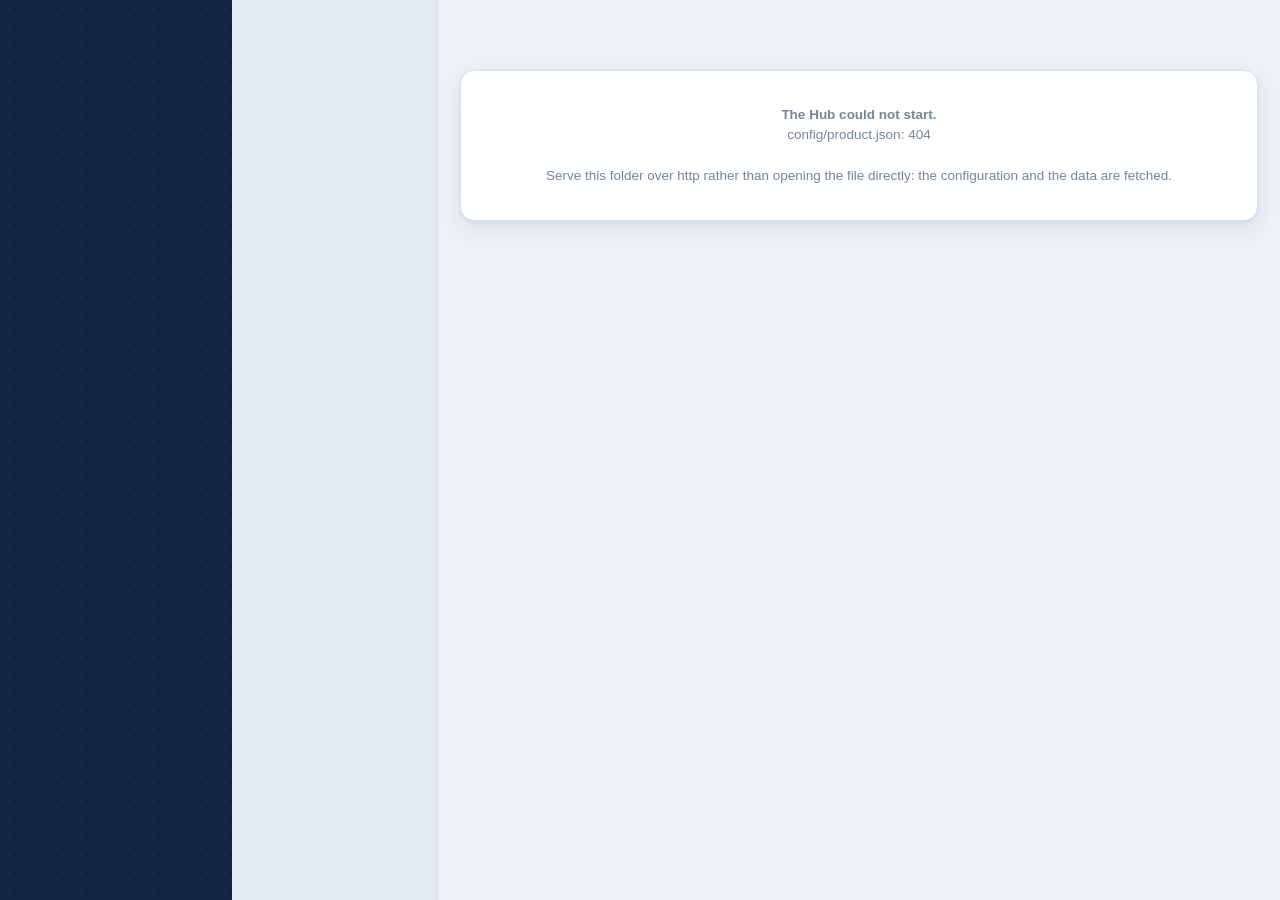
==== src/index.html @ 44fac2ce "Hub demo: source and Pages workflow Co-Authored-By: Claude Opus 5 <noreply@anthropic.com> Claude-Ses" ====
<!doctype html>
<html lang="en" data-theme="light">
<head>
  <meta charset="utf-8">
  <meta name="viewport" content="width=device-width, initial-scale=1">
  <title>Hub</title>
  <meta name="description" content="A configurable financial and operational dashboard: one build, any industry, any software stack, any brand.">
  <link rel="preconnect" href="https://fonts.googleapis.com">
  <link rel="preconnect" href="https://fonts.gstatic.com" crossorigin>
  <link rel="stylesheet" href="hub.css">
  <link rel="icon" href="data:image/svg+xml,%3Csvg xmlns='http://www.w3.org/2000/svg' viewBox='0 0 24 24'%3E%3Crect width='24' height='24' rx='5' fill='%23176599'/%3E%3Cpath d='M7 17V9m5 8V7m5 10v-5' stroke='white' stroke-width='2.2' stroke-linecap='round'/%3E%3C/svg%3E">
</head>
<body data-base="">
  <div id="shell">
    <nav id="rail" aria-label="Modules"></nav>
    <nav id="tabs" aria-label="Pages"></nav>
    <main id="main">
      <div id="bar" role="toolbar" aria-label="Scope"></div>
      <div id="page">
        <section class="panel"><div class="empty">Loading…</div></section>
      </div>
    </main>
  </div>
  <noscript>
    <p style="padding:24px;max-width:60ch">This dashboard is built in the browser from a data
    extract, so it needs JavaScript. The printed packs it generates do not.</p>
  </noscript>
  <script type="module" src="js/app.js"></script>
</body>
</html>
---- src/hub.css ----
/* ===========================================================================
   Hub — the look.

   Every colour a brand controls arrives as a custom property set on :root by
   theme.js from the brand kit. Nothing in this file hard-codes a brand colour,
   which is what makes the whole page reskin in one assignment.

   Material matters. A flat page reads as a prototype, so panels sit on a
   navy-tinted shadow over a textured ground, figures are set tight and large
   with their units smaller than their digits, and status is a dot beside a
   word rather than a coloured box.
   =========================================================================== */

:root {
  /* brand (overwritten at runtime) */
  --accent: #176599;
  --accent-deep: #12507A;
  --accent-lift: #3E8FCC;
  --tint: #EFF5FA;
  --navy: #132644;
  --font-display: "Newsreader", Georgia, serif;
  --font-body: "IBM Plex Sans", -apple-system, "Segoe UI", sans-serif;

  /* ground */
  --paper: #ffffff;
  --ground: #eef2f7;
  --ground-deep: #e2e9f1;
  --ink: #16202e;
  --ink-soft: #4a5a6e;
  --ink-faint: #76859a;
  --rule: #d8e0ea;
  --rule-soft: #e8edf4;

  /* semantic */
  --good: #1a7d4f;
  --warn: #9a6512;
  --bad: #ad2f32;
  --good-tint: #e7f3ec;
  --warn-tint: #fbf2e2;
  --bad-tint: #fbeaea;

  --shadow-sm: 0 1px 2px rgba(19, 38, 68, .06), 0 2px 6px rgba(19, 38, 68, .05);
  --shadow: 0 2px 4px rgba(19, 38, 68, .06), 0 8px 24px rgba(19, 38, 68, .08);
  --shadow-lg: 0 4px 10px rgba(19, 38, 68, .1), 0 24px 56px rgba(19, 38, 68, .16);

  --rail: 232px;
  --tabs: 206px;
  --bar: 64px;
  --radius: 14px;
  --radius-sm: 9px;

  color-scheme: light;
}

:root[data-theme="dark"] {
  --paper: #161d27;
  --ground: #0e141c;
  --ground-deep: #0a0f15;
  --ink: #e8edf4;
  --ink-soft: #a8b5c6;
  --ink-faint: #7d8b9d;
  --rule: #2a3542;
  --rule-soft: #212b37;
  --tint: #1b2a3a;
  --good: #4cc08a;
  --warn: #d8a443;
  --bad: #e2706f;
  --good-tint: #152a20;
  --warn-tint: #2c2416;
  --bad-tint: #2e1a1b;
  --shadow-sm: 0 1px 2px rgba(0, 0, 0, .3);
  --shadow: 0 2px 6px rgba(0, 0, 0, .35), 0 12px 32px rgba(0, 0, 0, .3);
  --shadow-lg: 0 6px 16px rgba(0, 0, 0, .45), 0 28px 64px rgba(0, 0, 0, .5);
  color-scheme: dark;
}

* { box-sizing: border-box; }

html, body { height: 100%; }

body {
  margin: 0;
  font-family: var(--font-body);
  font-size: 14px;
  line-height: 1.5;
  color: var(--ink);
  background: var(--ground);
  -webkit-font-smoothing: antialiased;
}

h1, h2, h3, h4 { font-family: var(--font-display); font-weight: 600; margin: 0; letter-spacing: -.01em; }

a { color: var(--accent); text-decoration: none; }
a:hover { text-decoration: underline; }

button { font: inherit; color: inherit; cursor: pointer; }

/* ------------------------------------------------------------------ layout */

#shell { display: flex; min-height: 100vh; }

/* the rail: the navy column of places */
#rail {
  width: var(--rail);
  flex: 0 0 var(--rail);
  background: var(--navy);
  color: #fff;
  display: flex;
  flex-direction: column;
  position: sticky;
  top: 0;
  height: 100vh;
  overflow: hidden;
}

#rail::before {
  content: "";
  position: absolute;
  inset: 0;
  background-image: radial-gradient(rgba(255, 255, 255, .09) 1px, transparent 1px);
  background-size: 18px 18px;
  opacity: .5;
  pointer-events: none;
}

.rail-head {
  padding: 18px 18px 14px;
  display: flex;
  align-items: center;
  gap: 11px;
  position: relative;
  border-bottom: 1px solid rgba(255, 255, 255, .1);
}

.rail-mark {
  width: 34px; height: 34px; flex: 0 0 34px;
  border-radius: 8px;
  background: #fff;
  display: grid; place-items: center;
  overflow: hidden;
  box-shadow: 0 2px 8px rgba(0, 0, 0, .25);
}
.rail-mark img { width: 100%; height: 100%; object-fit: contain; padding: 3px; }
.rail-mark svg { width: 100%; height: 100%; }

.rail-name { font-family: var(--font-display); font-size: 14.5px; font-weight: 600; line-height: 1.2; }
.rail-sub { font-size: 10.5px; letter-spacing: .09em; text-transform: uppercase; color: rgba(255, 255, 255, .55); margin-top: 2px; }

.rail-places { flex: 1; overflow-y: auto; padding: 12px 10px; position: relative; }
.rail-places::-webkit-scrollbar { width: 6px; }
.rail-places::-webkit-scrollbar-thumb { background: rgba(255, 255, 255, .16); border-radius: 3px; }

.place {
  display: flex; align-items: center; gap: 10px;
  width: 100%;
  padding: 9px 11px;
  margin-bottom: 2px;
  background: none; border: 0; border-radius: 9px;
  color: rgba(255, 255, 255, .78);
  font-size: 13.5px;
  text-align: left;
  transition: background .14s ease, color .14s ease;
}
.place:hover { background: rgba(255, 255, 255, .09); color: #fff; }
.place[aria-current="true"] { background: rgba(255, 255, 255, .15); color: #fff; font-weight: 600; }
.place-ico { width: 18px; height: 18px; flex: 0 0 18px; opacity: .85; }
.place[aria-current="true"] .place-ico { opacity: 1; }
.place-count { margin-left: auto; font-size: 11px; color: rgba(255, 255, 255, .5); font-variant-numeric: tabular-nums; }

.rail-foot {
  padding: 11px 16px 14px;
  border-top: 1px solid rgba(255, 255, 255, .1);
  font-size: 11px;
  color: rgba(255, 255, 255, .5);
  position: relative;
}
.rail-foot b { color: rgba(255, 255, 255, .8); font-weight: 600; }

/* the tab column: pages inside the open place */
#tabs {
  width: var(--tabs);
  flex: 0 0 var(--tabs);
  background: var(--ground-deep);
  border-right: 1px solid var(--rule);
  padding: 20px 12px;
  position: sticky; top: 0; height: 100vh; overflow-y: auto;
}
.tabs-title { font-size: 10.5px; letter-spacing: .1em; text-transform: uppercase; color: var(--ink-faint); padding: 0 10px 10px; }
.tab {
  display: block; width: 100%;
  padding: 8px 11px; margin-bottom: 2px;
  background: none; border: 0; border-radius: 8px;
  color: var(--ink-soft); font-size: 13px; text-align: left;
  transition: background .14s ease, color .14s ease;
}
.tab:hover { background: rgba(0, 0, 0, .05); color: var(--ink); }
:root[data-theme="dark"] .tab:hover { background: rgba(255, 255, 255, .06); }
.tab[aria-current="true"] { background: var(--paper); color: var(--ink); font-weight: 600; box-shadow: var(--shadow-sm); }
.tab[disabled] { opacity: .42; cursor: not-allowed; }

/* the main column */
#main { flex: 1; min-width: 0; display: flex; flex-direction: column; }

#bar {
  /* it wraps rather than shrinks: a squeezed pill loses its words, and the
     basis group loses its buttons entirely (measured at 1440) */
  min-height: var(--bar);
  flex: 0 0 auto;
  display: flex; align-items: center; flex-wrap: wrap; gap: 9px;
  padding: 12px 22px 8px;
  background: linear-gradient(180deg, var(--ground) 0%, var(--ground) 60%, transparent 100%);
  position: sticky; top: 0; z-index: 40;
}

.pill {
  display: inline-flex; align-items: center; gap: 7px;
  height: 36px; padding: 0 13px;
  background: var(--paper);
  border: 1px solid var(--rule);
  border-radius: 999px;
  font-size: 13px; color: var(--ink);
  box-shadow: var(--shadow-sm);
  white-space: nowrap;
  flex: 0 0 auto;
  transition: box-shadow .14s ease, border-color .14s ease;
}
.pill:hover { box-shadow: var(--shadow); border-color: var(--accent-lift); }
.pill b { font-weight: 600; }
.pill-label { color: var(--ink-faint); font-size: 11.5px; letter-spacing: .04em; text-transform: uppercase; }
.pill-mark { width: 18px; height: 18px; border-radius: 4px; overflow: hidden; display: grid; place-items: center; background: var(--tint); }
.pill-mark svg, .pill-mark img { width: 100%; height: 100%; object-fit: contain; }
.pill[aria-expanded="true"] { border-color: var(--accent); box-shadow: var(--shadow); }
.caret { width: 9px; height: 9px; opacity: .5; }

.bar-gap { flex: 1 1 0; min-width: 0; }
.bar-tools { display: inline-flex; gap: 6px; flex: 0 0 auto; }

.basis { display: inline-flex; flex: 0 0 auto; background: var(--paper); border: 1px solid var(--rule); border-radius: 999px; box-shadow: var(--shadow-sm); overflow: hidden; }
.basis button { flex: 0 0 auto; height: 34px; padding: 0 12px; background: none; border: 0; font-size: 12.5px; color: var(--ink-soft); }
.basis button[aria-pressed="true"] { background: var(--accent); color: #fff; font-weight: 600; }
.basis button[disabled] { opacity: .4; cursor: not-allowed; }

/* a menu opened from a pill */
.menu {
  position: fixed;
  z-index: 200;
  min-width: 248px;
  max-height: 60vh;
  overflow-y: auto;
  background: var(--paper);
  border: 1px solid var(--rule);
  border-radius: var(--radius);
  box-shadow: var(--shadow-lg);
  padding: 7px;
}
.menu-head { font-size: 10.5px; letter-spacing: .1em; text-transform: uppercase; color: var(--ink-faint); padding: 8px 10px 6px; }
.menu-item {
  display: flex; align-items: center; gap: 10px;
  width: 100%; padding: 9px 10px;
  background: none; border: 0; border-radius: var(--radius-sm);
  font-size: 13.5px; text-align: left; color: var(--ink);
}
.menu-item:hover { background: var(--tint); }
.menu-item[aria-selected="true"] { background: var(--tint); font-weight: 600; }
.menu-item small { display: block; color: var(--ink-faint); font-weight: 400; font-size: 11.5px; }
.menu-sep { height: 1px; background: var(--rule-soft); margin: 6px 4px; }

/* the page itself */
#page { padding: 6px 22px 64px; max-width: 1480px; }

.page-head { margin: 10px 0 20px; }
.page-eyebrow { font-size: 11px; letter-spacing: .11em; text-transform: uppercase; color: var(--accent); font-weight: 600; }
.page-title { font-size: 29px; line-height: 1.15; margin: 5px 0 0; }
.page-answer { font-size: 16.5px; line-height: 1.55; color: var(--ink-soft); max-width: 68ch; margin: 11px 0 0; }
.page-answer b { color: var(--ink); font-weight: 600; }
.page-answer .fig { font-variant-numeric: tabular-nums; }

/* the strip of figures under a page head */
.strip { display: flex; flex-wrap: wrap; gap: 10px; margin: 18px 0 22px; }
.strip-item {
  background: var(--paper);
  border: 1px solid var(--rule);
  border-radius: var(--radius);
  box-shadow: var(--shadow-sm);
  padding: 13px 16px 12px;
  min-width: 158px; flex: 1 1 158px;
  position: relative; overflow: hidden;
}
.strip-item::after {
  content: ""; position: absolute; left: 0; top: 0; bottom: 0; width: 3px;
  background: var(--accent); opacity: .85;
}
.strip-label { font-size: 11px; letter-spacing: .05em; text-transform: uppercase; color: var(--ink-faint); }
.strip-value { font-family: var(--font-display); font-size: 25px; line-height: 1.1; margin-top: 5px; font-variant-numeric: tabular-nums; letter-spacing: -.02em; }
.strip-value .u { font-size: .62em; color: var(--ink-soft); margin-left: 1px; }
.strip-note { font-size: 11.5px; color: var(--ink-faint); margin-top: 4px; }
.strip-spark { position: absolute; right: 10px; bottom: 8px; opacity: .5; }

/* panels */
.grid { display: grid; gap: 16px; grid-template-columns: repeat(12, 1fr); align-items: start; }
/* a grid child defaults to min-width:auto, so one wide table pushes the whole
   page sideways. Measured: 82px of document overflow from the levels table. */
.grid > *, .set-grid > * { min-width: 0; }
.col-12 { grid-column: span 12; }
.col-8 { grid-column: span 8; }
.col-7 { grid-column: span 7; }
.col-6 { grid-column: span 6; }
.col-5 { grid-column: span 5; }
.col-4 { grid-column: span 4; }
.col-3 { grid-column: span 3; }

.panel {
  background: var(--paper);
  border: 1px solid var(--rule);
  border-radius: var(--radius);
  box-shadow: var(--shadow);
  overflow: hidden;
}
.panel-head { padding: 15px 18px 11px; display: flex; align-items: flex-start; gap: 12px; }
.panel-head h3 { font-size: 15.5px; }
.panel-head p { margin: 3px 0 0; font-size: 12.5px; color: var(--ink-faint); max-width: 62ch; }
.panel-head .right { margin-left: auto; display: flex; gap: 6px; align-items: center; }
.panel-body { padding: 4px 18px 18px; }
.panel-foot { padding: 11px 18px; border-top: 1px solid var(--rule-soft); font-size: 12px; color: var(--ink-faint); background: var(--tint); }

.tag {
  display: inline-flex; align-items: center; gap: 5px;
  padding: 2px 9px; border-radius: 999px;
  font-size: 11.5px; font-weight: 600;
  background: var(--tint); color: var(--ink-soft);
  border: 1px solid var(--rule);
}
.tag.good { background: var(--good-tint); color: var(--good); border-color: transparent; }
.tag.warn { background: var(--warn-tint); color: var(--warn); border-color: transparent; }
.tag.bad { background: var(--bad-tint); color: var(--bad); border-color: transparent; }
.dot { width: 7px; height: 7px; border-radius: 50%; background: currentColor; flex: 0 0 7px; }

/* tables */
table.t { width: 100%; border-collapse: collapse; font-size: 13px; }
table.t th {
  text-align: left; font-size: 10.5px; letter-spacing: .07em; text-transform: uppercase;
  color: var(--ink-faint); font-weight: 600; padding: 7px 9px; border-bottom: 1px solid var(--rule);
  position: sticky; top: 0; background: var(--paper); z-index: 2;
}
table.t td { padding: 8px 9px; border-bottom: 1px solid var(--rule-soft); vertical-align: middle; }
table.t tr:last-child td { border-bottom: 0; }
table.t .n { text-align: right; font-variant-numeric: tabular-nums; }
table.t tbody tr { transition: background .1s ease; }
table.t tbody tr[data-click] { cursor: pointer; }
table.t tbody tr[data-click]:hover { background: var(--tint); }
table.t tr.total td { font-weight: 700; border-top: 2px solid var(--rule); background: var(--tint); }
table.t tr.sub td:first-child { padding-left: 24px; color: var(--ink-soft); }
/* form controls inside a table: the field styles do not reach them */
table.t input[type="text"], table.t input[type="number"], table.t select {
  font: inherit; font-size: 12.5px; color: var(--ink);
  background: var(--paper); border: 1px solid var(--rule);
  border-radius: 7px; padding: 5px 8px; max-width: 100%;
}
table.t input:focus, table.t select:focus { outline: 2px solid var(--accent-lift); outline-offset: 1px; }
table.t td .btn { white-space: nowrap; }
.titles {
  display: block; max-width: 24ch;
  overflow: hidden; text-overflow: ellipsis; white-space: nowrap;
}

.scroll { overflow: auto; max-height: 520px; }
.scroll::-webkit-scrollbar { width: 9px; height: 9px; }
.scroll::-webkit-scrollbar-thumb { background: var(--rule); border-radius: 5px; }

.delta { font-variant-numeric: tabular-nums; font-weight: 600; font-size: 12.5px; }
.delta.up { color: var(--good); }
.delta.down { color: var(--bad); }
.delta.flat { color: var(--ink-faint); }

.bar-cell { position: relative; height: 18px; background: var(--rule-soft); border-radius: 3px; overflow: hidden; min-width: 70px; }
.bar-cell i { position: absolute; inset: 0 auto 0 0; background: var(--accent); border-radius: 3px; }
.bar-cell u { position: absolute; top: -2px; bottom: -2px; width: 2px; background: var(--ink); opacity: .7; }

/* charts */
.chart { width: 100%; display: block; overflow: visible; }
.chart text { font-family: var(--font-body); fill: var(--ink-faint); font-size: 10.5px; }
.chart .axis line { stroke: var(--rule-soft); }
.chart .zero { stroke: var(--rule); }
.chart .readout { fill: var(--ink); font-size: 12px; font-weight: 600; }
.chart-legend { display: flex; flex-wrap: wrap; gap: 6px 16px; margin: 10px 0 0; font-size: 12px; color: var(--ink-soft); }
.chart-legend span { display: inline-flex; align-items: center; gap: 6px; }
.chart-legend i { width: 10px; height: 10px; border-radius: 3px; }
.hover-line { stroke: var(--ink-faint); stroke-dasharray: 3 3; }

/* a verdict: the sentence a page opens on */
.verdict {
  background: var(--navy);
  color: #fff;
  border-radius: var(--radius);
  padding: 22px 26px;
  position: relative; overflow: hidden;
  box-shadow: var(--shadow-lg);
  margin-bottom: 18px;
}
.verdict::before {
  content: ""; position: absolute; inset: 0;
  background-image: radial-gradient(rgba(255, 255, 255, .08) 1px, transparent 1px);
  background-size: 20px 20px; opacity: .6;
}
.verdict::after {
  content: ""; position: absolute; right: -60px; top: -60px; width: 260px; height: 260px;
  border-radius: 50%;
  background: radial-gradient(circle, color-mix(in srgb, var(--accent-lift) 48%, transparent), transparent 68%);
  pointer-events: none;
}
.verdict h2 { font-size: 23px; line-height: 1.3; position: relative; max-width: 54ch; }
.verdict p { position: relative; margin: 9px 0 0; color: rgba(255, 255, 255, .78); font-size: 14px; max-width: 72ch; }
.verdict .vstrip { position: relative; display: flex; flex-wrap: wrap; gap: 28px; margin-top: 20px; }
.verdict .vfig { min-width: 112px; }
.verdict .vlabel { font-size: 10.5px; letter-spacing: .1em; text-transform: uppercase; color: rgba(255, 255, 255, .55); }
.verdict .vvalue { font-family: var(--font-display); font-size: 24px; margin-top: 3px; font-variant-numeric: tabular-nums; }

/* buttons */
.btn {
  display: inline-flex; align-items: center; gap: 7px;
  height: 34px; padding: 0 15px;
  border-radius: 999px; border: 1px solid var(--rule);
  background: var(--paper); color: var(--ink); font-size: 13px;
  box-shadow: var(--shadow-sm);
  transition: transform .1s ease, box-shadow .14s ease;
}
.btn:hover { box-shadow: var(--shadow); }
.btn:active { transform: translateY(1px); }
.btn.primary { background: var(--accent); border-color: var(--accent); color: #fff; font-weight: 600; }
.btn.primary:hover { background: var(--accent-deep); }
.btn.ghost { background: none; box-shadow: none; }
.btn.sm { height: 28px; padding: 0 11px; font-size: 12px; }
.btn[disabled] { opacity: .45; cursor: not-allowed; }

/* the freshness strip */
.fresh { display: flex; align-items: center; gap: 8px; font-size: 12px; color: var(--ink-faint); margin: 0 0 14px; }
.fresh .dot { color: var(--good); }
.fresh.stale .dot { color: var(--warn); }

/* the demo banner */
#demo-note {
  display: flex; align-items: center; gap: 10px;
  margin: 0 0 16px; padding: 9px 14px;
  background: var(--warn-tint); color: var(--warn);
  border-radius: var(--radius-sm); font-size: 12.5px; font-weight: 500;
}
#demo-note button { margin-left: auto; background: none; border: 0; color: inherit; opacity: .7; font-size: 15px; line-height: 1; }

/* settings console */
.set-grid { display: grid; grid-template-columns: 220px minmax(0, 1fr); gap: 20px; align-items: start; }
.set-nav { position: sticky; top: 76px; }
.set-nav button {
  display: block; width: 100%; text-align: left;
  padding: 9px 13px; margin-bottom: 3px;
  background: none; border: 0; border-radius: var(--radius-sm);
  font-size: 13.5px; color: var(--ink-soft);
}
.set-nav button[aria-current="true"] { background: var(--paper); color: var(--ink); font-weight: 600; box-shadow: var(--shadow-sm); }
.field { margin-bottom: 16px; }
.field label { display: block; font-size: 12px; font-weight: 600; color: var(--ink-soft); margin-bottom: 5px; }
.field .hint { font-size: 11.5px; color: var(--ink-faint); margin-top: 4px; }
.field input[type="text"], .field input[type="number"], .field select, .field textarea {
  width: 100%; padding: 8px 11px; font: inherit; font-size: 13px;
  color: var(--ink); background: var(--paper);
  border: 1px solid var(--rule); border-radius: var(--radius-sm);
}
.field input[type="color"] { width: 46px; height: 32px; padding: 2px; border: 1px solid var(--rule); border-radius: 7px; background: var(--paper); }
.swatches { display: flex; flex-wrap: wrap; gap: 12px; }
.swatch { text-align: center; font-size: 11px; color: var(--ink-faint); }

.drop {
  border: 2px dashed var(--rule); border-radius: var(--radius);
  padding: 22px; text-align: center; color: var(--ink-faint); font-size: 13px;
  background: var(--tint);
}
.drop.over { border-color: var(--accent); color: var(--accent); }

/* connector cards */
.cat { margin-bottom: 26px; }
.cat-head { display: flex; align-items: baseline; gap: 10px; margin: 0 0 4px; }
.cat-head h3 { font-size: 16px; }
.cat-head .tag { margin-left: auto; }
.cat p.blurb { margin: 0 0 12px; font-size: 13px; color: var(--ink-faint); max-width: 76ch; }
.conns { display: grid; gap: 11px; grid-template-columns: repeat(auto-fill, minmax(258px, 1fr)); }
.conn {
  background: var(--paper); border: 1px solid var(--rule); border-radius: var(--radius);
  padding: 13px 14px; box-shadow: var(--shadow-sm);
  display: flex; flex-direction: column; gap: 7px;
  transition: box-shadow .14s ease, border-color .14s ease;
}
.conn:hover { box-shadow: var(--shadow); }
.conn[data-on="true"] { border-color: var(--accent); }
.conn-top { display: flex; align-items: center; gap: 9px; }
.conn-logo {
  width: 30px; height: 30px; flex: 0 0 30px; border-radius: 7px;
  display: grid; place-items: center;
  font-family: var(--font-display); font-size: 12px; font-weight: 700; color: #fff;
  letter-spacing: -.02em;
}
.conn-name { font-weight: 600; font-size: 13.5px; line-height: 1.2; }
.conn-meta { font-size: 11px; color: var(--ink-faint); }
.conn-note { font-size: 12px; color: var(--ink-soft); line-height: 1.45; }
.conn-foot { display: flex; align-items: center; gap: 8px; margin-top: auto; padding-top: 4px; }
.conn-foot .btn { margin-left: auto; }
.status-live { color: var(--good); }
.status-built { color: var(--warn); }
.status-catalogued { color: var(--ink-faint); }

/* the connect sheet */
#sheet-wrap {
  position: fixed; inset: 0; z-index: 300;
  background: rgba(10, 18, 30, .5);
  display: grid; place-items: center;
  padding: 24px;
  backdrop-filter: blur(2px);
}
#sheet-wrap[hidden] { display: none; }
.sheet {
  background: var(--paper); border-radius: 18px; box-shadow: var(--shadow-lg);
  width: min(560px, 100%); max-height: 88vh; overflow-y: auto;
  border: 1px solid var(--rule);
}
.sheet-head { padding: 20px 24px 14px; border-bottom: 1px solid var(--rule-soft); display: flex; gap: 13px; align-items: center; }
.sheet-body { padding: 18px 24px; }
.sheet-foot { padding: 14px 24px 20px; display: flex; gap: 9px; align-items: center; }
.sheet-foot .btn:first-child { margin-right: auto; }
.steps { list-style: none; margin: 0; padding: 0; counter-reset: s; }
.steps li { counter-increment: s; position: relative; padding: 0 0 13px 32px; font-size: 13px; color: var(--ink-soft); }
.steps li::before {
  content: counter(s); position: absolute; left: 0; top: 0;
  width: 21px; height: 21px; border-radius: 50%;
  background: var(--tint); color: var(--accent);
  display: grid; place-items: center; font-size: 11px; font-weight: 700;
}
.steps li b { color: var(--ink); }
.scopes { font-family: ui-monospace, Menlo, monospace; font-size: 11.5px; background: var(--ground); border: 1px solid var(--rule); border-radius: 8px; padding: 9px 11px; color: var(--ink-soft); }

/* the cover on Start here */
.cover {
  background: var(--navy); color: #fff; border-radius: 20px;
  padding: 40px 42px 34px; position: relative; overflow: hidden;
  box-shadow: var(--shadow-lg); margin-bottom: 22px;
}
.cover::before {
  content: ""; position: absolute; inset: 0;
  background-image: radial-gradient(rgba(255, 255, 255, .085) 1px, transparent 1px);
  background-size: 22px 22px;
}
.cover::after {
  content: ""; position: absolute; right: -90px; top: -120px; width: 420px; height: 420px; border-radius: 50%;
  background: radial-gradient(circle, color-mix(in srgb, var(--accent-lift) 55%, transparent), transparent 66%);
}
.cover-greet { position: relative; font-size: 12px; letter-spacing: .12em; text-transform: uppercase; color: rgba(255, 255, 255, .6); }
.cover h1 { position: relative; font-size: 34px; line-height: 1.18; margin: 10px 0 0; max-width: 24ch; }
.cover p { position: relative; margin: 14px 0 0; font-size: 15.5px; color: rgba(255, 255, 255, .8); max-width: 62ch; }
.doors { display: grid; gap: 13px; grid-template-columns: repeat(auto-fill, minmax(216px, 1fr)); margin-top: 20px; }
.door {
  background: var(--paper); border: 1px solid var(--rule); border-radius: var(--radius);
  padding: 15px 16px; text-align: left; box-shadow: var(--shadow-sm);
  display: flex; flex-direction: column; gap: 5px;
  transition: transform .13s ease, box-shadow .16s ease;
}
.door:hover { transform: translateY(-2px); box-shadow: var(--shadow); }
.door-ico { width: 30px; height: 30px; border-radius: 8px; background: var(--tint); display: grid; place-items: center; color: var(--accent); margin-bottom: 4px; }
.door b { font-size: 14.5px; }
.door span { font-size: 12.5px; color: var(--ink-faint); line-height: 1.45; }

/* the industry switcher on the demo */
.ind-cards { display: grid; gap: 13px; grid-template-columns: repeat(auto-fill, minmax(238px, 1fr)); }
.ind-card {
  background: var(--paper); border: 1px solid var(--rule); border-radius: var(--radius);
  padding: 0; overflow: hidden; text-align: left; box-shadow: var(--shadow-sm);
  transition: transform .13s ease, box-shadow .16s ease;
}
.ind-card:hover { transform: translateY(-2px); box-shadow: var(--shadow); }
.ind-card .band { height: 58px; display: flex; align-items: center; gap: 10px; padding: 0 14px; color: #fff; }
.ind-card .band .m { width: 30px; height: 30px; border-radius: 7px; background: rgba(255, 255, 255, .9); display: grid; place-items: center; }
.ind-card .band .m svg { width: 100%; height: 100%; }
.ind-card .body { padding: 12px 14px 14px; }
.ind-card .body b { display: block; font-size: 14px; }
.ind-card .body span { font-size: 12.5px; color: var(--ink-faint); line-height: 1.45; display: block; margin-top: 3px; }
.ind-card[aria-current="true"] { border-color: var(--accent); box-shadow: var(--shadow); }

/* misc */
.muted { color: var(--ink-faint); }
.small { font-size: 12px; }
.nowrap { white-space: nowrap; }
.empty { padding: 34px 18px; text-align: center; color: var(--ink-faint); font-size: 13.5px; }
.locked { padding: 26px 20px; text-align: center; }
.locked .tag { margin-bottom: 10px; }
hr.r { border: 0; border-top: 1px solid var(--rule-soft); margin: 20px 0; }

.rows { display: flex; flex-direction: column; gap: 9px; }
.row-item {
  display: flex; align-items: center; gap: 12px;
  padding: 11px 13px; border: 1px solid var(--rule); border-radius: var(--radius-sm);
  background: var(--paper); font-size: 13px;
}
.row-item .grow { flex: 1; min-width: 0; }
.row-item b { font-weight: 600; }
.row-item .sub { font-size: 11.5px; color: var(--ink-faint); }

/* print */
@media print {
  #rail, #tabs, #bar, #demo-note { display: none !important; }
  #page { padding: 0; max-width: none; }
  .panel { box-shadow: none; break-inside: avoid; }
  body { background: #fff; }
}

/* narrow */
@media (max-width: 1180px) {
  .col-8, .col-7, .col-6, .col-5 { grid-column: span 12; }
  .col-4, .col-3 { grid-column: span 6; }
}

@media (max-width: 900px) {
  :root { --rail: 0px; --tabs: 0px; }
  #rail, #tabs { display: none; }
  #rail.open {
    display: flex; position: fixed; left: 0; top: 0; bottom: 0; width: 262px; z-index: 250;
    box-shadow: var(--shadow-lg);
  }
  #bar { padding: 10px 14px; gap: 7px; }
  #page { padding: 6px 14px 56px; }
  .set-grid { grid-template-columns: 1fr; }
  .col-4, .col-3 { grid-column: span 12; }
  .page-title { font-size: 24px; }
  .cover { padding: 26px 20px; }
  .cover h1 { font-size: 26px; }
  .verdict { padding: 18px 18px; }
  .verdict h2 { font-size: 19px; }
}
.menu-toggle { display: none; }
@media (max-width: 900px) { .menu-toggle { display: inline-flex; } }

@media (prefers-reduced-motion: reduce) {
  * { transition: none !important; animation: none !important; }
}

/* ===========================================================================
   The front door: six worlds, each in its own brand, before any extract loads.
   =========================================================================== */

body.choosing { overflow: hidden; }

#chooser {
  position: fixed; inset: 0; z-index: 400;
  overflow-y: auto;
  background: #0a1018;
  color: #fff;
}
#chooser[hidden] { display: none; }

.ch-ground {
  position: fixed; inset: 0; pointer-events: none;
  background-image:
    radial-gradient(circle at 18% 12%, rgba(90, 150, 220, .22), transparent 42%),
    radial-gradient(circle at 84% 78%, rgba(150, 110, 220, .16), transparent 46%),
    radial-gradient(rgba(255, 255, 255, .055) 1px, transparent 1px);
  background-size: auto, auto, 24px 24px;
}

.ch-inner {
  position: relative;
  max-width: 1280px;
  margin: 0 auto;
  padding: 56px 28px 48px;
  min-height: 100%;
  display: flex; flex-direction: column;
}

.ch-head { margin-bottom: 34px; }
.ch-brand {
  font-family: var(--font-display);
  font-size: 19px; font-weight: 600; letter-spacing: -.01em;
  display: flex; align-items: baseline; gap: 10px;
}
.ch-brand span {
  font-family: var(--font-body);
  font-size: 10.5px; font-weight: 500; letter-spacing: .14em; text-transform: uppercase;
  color: rgba(255, 255, 255, .45);
}
.ch-head h1 {
  font-size: clamp(32px, 5.2vw, 58px);
  line-height: 1.04; letter-spacing: -.025em;
  margin: 24px 0 0;
}
.ch-head p {
  margin: 16px 0 0; max-width: 58ch;
  font-size: 16px; line-height: 1.6; color: rgba(255, 255, 255, .66);
}
.ch-close {
  margin-top: 20px;
  display: inline-flex; align-items: center; gap: 7px;
  height: 34px; padding: 0 15px;
  background: rgba(255, 255, 255, .09);
  border: 1px solid rgba(255, 255, 255, .16);
  border-radius: 999px; color: #fff; font-size: 13px;
}
.ch-close:hover { background: rgba(255, 255, 255, .16); }

.worlds {
  display: grid; gap: 16px;
  grid-template-columns: repeat(auto-fill, minmax(296px, 1fr));
  margin-bottom: 34px;
}

.world {
  position: relative;
  display: flex; flex-direction: column;
  padding: 0; text-align: left;
  background: #121a24;
  border: 1px solid rgba(255, 255, 255, .1);
  border-radius: 18px;
  overflow: hidden;
  color: #fff;
  transition: transform .18s cubic-bezier(.2, .7, .3, 1), box-shadow .18s ease, border-color .18s ease;
}
.world:hover, .world:focus-visible {
  transform: translateY(-4px);
  border-color: var(--w-accent);
  box-shadow: 0 18px 44px rgba(0, 0, 0, .55), 0 0 0 1px var(--w-accent);
  outline: none;
}
.world[aria-current="true"] { border-color: var(--w-lift); }

.w-band {
  display: flex; align-items: center; gap: 11px;
  padding: 15px 16px;
  background: linear-gradient(130deg, var(--w-accent), var(--w-deep) 92%);
  position: relative; overflow: hidden;
}
.w-band::after {
  content: ""; position: absolute; inset: 0;
  background-image: radial-gradient(rgba(255, 255, 255, .13) 1px, transparent 1px);
  background-size: 15px 15px; opacity: .6;
}
.w-mark { width: 38px; height: 38px; flex: 0 0 38px; position: relative; }
.w-id { position: relative; min-width: 0; flex: 1; }
.w-id b { display: block; font-size: 14.5px; line-height: 1.2; }
.w-id span {
  display: block; font-size: 10.5px; letter-spacing: .1em; text-transform: uppercase;
  color: rgba(255, 255, 255, .62); margin-top: 2px;
}
.w-ico { position: relative; color: rgba(255, 255, 255, .55); flex: 0 0 auto; }

.w-body { padding: 16px 16px 12px; flex: 1; display: flex; flex-direction: column; }
.w-label {
  font-size: 10.5px; letter-spacing: .1em; text-transform: uppercase;
  color: rgba(255, 255, 255, .45);
}
.w-value {
  font-family: var(--font-display);
  font-size: 33px; line-height: 1.05; letter-spacing: -.025em;
  margin: 6px 0 0; font-variant-numeric: tabular-nums;
}
.w-value .u { font-size: .58em; color: rgba(255, 255, 255, .6); margin-left: 1px; }
.w-tag {
  margin-top: 11px; font-size: 12.5px; line-height: 1.5;
  color: rgba(255, 255, 255, .58);
}
.w-foot {
  margin-top: auto; padding-top: 13px;
  display: flex; align-items: flex-end; justify-content: space-between; gap: 10px;
}
.w-unit { font-size: 11.5px; color: rgba(255, 255, 255, .45); }
.w-foot .strip-spark { position: static; opacity: .9; }

.w-go {
  display: flex; align-items: center; gap: 7px;
  padding: 11px 16px;
  border-top: 1px solid rgba(255, 255, 255, .09);
  font-size: 12.5px; font-weight: 600; color: var(--w-lift);
}
.world:hover .w-go svg { transform: translateX(3px); }
.w-go svg { transition: transform .18s ease; }

.ch-foot {
  margin-top: auto; padding-top: 18px;
  border-top: 1px solid rgba(255, 255, 255, .1);
  display: flex; flex-wrap: wrap; gap: 10px 26px; justify-content: space-between;
  font-size: 11.5px; color: rgba(255, 255, 255, .4);
}

@keyframes chRise {
  from { opacity: 0; transform: translateY(14px); }
  to { opacity: 1; transform: none; }
}
.ch-head.enter, .world.enter { animation: chRise .5s cubic-bezier(.2, .7, .3, 1) both; }

@media (max-width: 640px) {
  .ch-inner { padding: 34px 16px 32px; }
  .worlds { grid-template-columns: 1fr; }
  .ch-head h1 { font-size: 30px; }
}

@media (prefers-reduced-motion: reduce) {
  .ch-head.enter, .world.enter { animation: none; }
}

.rail-switch {
  display: flex; align-items: center; gap: 7px;
  width: 100%; margin-top: 11px; padding: 7px 10px;
  background: rgba(255, 255, 255, .08);
  border: 1px solid rgba(255, 255, 255, .13);
  border-radius: 8px;
  color: rgba(255, 255, 255, .82); font-size: 12px;
}
.rail-switch:hover { background: rgba(255, 255, 255, .15); color: #fff; }

/* the slim industry strip on Start here: the full chooser is the front door */
.ind-strip { display: flex; flex-wrap: wrap; gap: 9px; }
.ind-chip {
  display: flex; align-items: center; gap: 9px;
  padding: 9px 13px 9px 9px;
  background: var(--paper); border: 1px solid var(--rule);
  border-radius: 999px; box-shadow: var(--shadow-sm);
  transition: border-color .14s ease, box-shadow .14s ease, transform .12s ease;
}
.ind-chip:hover { border-color: var(--c); box-shadow: var(--shadow); transform: translateY(-1px); }
.ind-chip[aria-current="true"] { border-color: var(--c); background: var(--tint); }
.ind-chip .m { width: 22px; height: 22px; flex: 0 0 22px; display: grid; place-items: center; }
.ind-chip b { display: block; font-size: 13px; line-height: 1.2; }
.ind-chip span span { display: block; font-size: 11px; color: var(--ink-faint); }
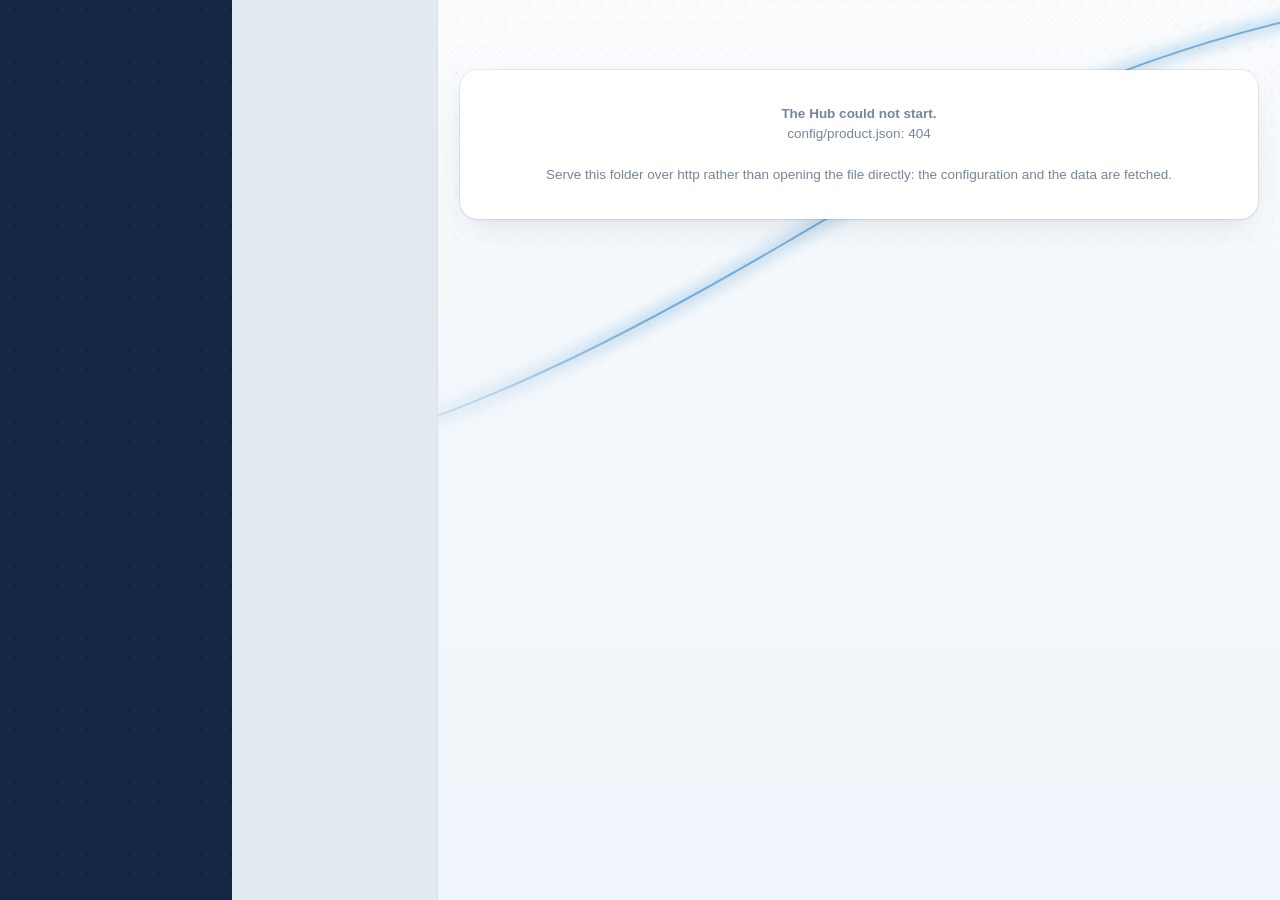
==== commit 44dd8792: "Hub demo: the world Co-Authored-By: Claude Opus 5 <noreply@anthropic.com> Claude-Session: https://cl" ====
--- a/src/index.html
+++ b/src/index.html
@@ -8,9 +8,31 @@
   <link rel="preconnect" href="https://fonts.googleapis.com">
   <link rel="preconnect" href="https://fonts.gstatic.com" crossorigin>
   <link rel="stylesheet" href="hub.css">
+  <link rel="stylesheet" href="world.css">
   <link rel="icon" href="data:image/svg+xml,%3Csvg xmlns='http://www.w3.org/2000/svg' viewBox='0 0 24 24'%3E%3Crect width='24' height='24' rx='5' fill='%23176599'/%3E%3Cpath d='M7 17V9m5 8V7m5 10v-5' stroke='white' stroke-width='2.2' stroke-linecap='round'/%3E%3C/svg%3E">
 </head>
 <body data-base="">
+  <!-- The world (world.css, world.js): the dot grid at a whisper, the part of it
+       that lights around the pointer, and the light trail with a bright segment
+       travelling it. Drawn once here, so a repaint never restarts it. -->
+  <div id="deco" aria-hidden="true">
+    <div class="dots"></div><div class="dots-lit"></div>
+    <svg class="trail" viewBox="0 0 960 430" preserveAspectRatio="xMaxYMid slice" focusable="false">
+      <defs>
+        <filter id="trBlur" x="-20%" y="-20%" width="140%" height="140%"><feGaussianBlur stdDeviation="7"/></filter>
+        <linearGradient id="trFade" gradientUnits="userSpaceOnUse" x1="0" y1="0" x2="960" y2="0">
+          <stop offset="0" stop-color="#000"/><stop offset=".34" stop-color="#fff"/></linearGradient>
+        <mask id="trMask" maskUnits="userSpaceOnUse" x="-120" y="-60" width="1200" height="560">
+          <rect x="-120" y="-60" width="1200" height="560" fill="url(#trFade)"/></mask>
+      </defs>
+      <g mask="url(#trMask)">
+        <path class="tr-glow" d="M-20 460 C 170 410, 330 322, 470 240 S 760 68, 980 18" filter="url(#trBlur)"/>
+        <path class="tr-core" d="M-20 460 C 170 410, 330 322, 470 240 S 760 68, 980 18"/>
+        <path class="tr-spark-g" d="M-20 460 C 170 410, 330 322, 470 240 S 760 68, 980 18" pathLength="1000" filter="url(#trBlur)"/>
+        <path class="tr-spark" d="M-20 460 C 170 410, 330 322, 470 240 S 760 68, 980 18" pathLength="1000"/>
+      </g>
+    </svg>
+  </div>
   <div id="shell">
     <nav id="rail" aria-label="Modules"></nav>
     <nav id="tabs" aria-label="Pages"></nav>
--- a/src/hub.css
+++ b/src/hub.css
@@ -319,7 +319,8 @@
 .panel-head { padding: 15px 18px 11px; display: flex; align-items: flex-start; gap: 12px; }
 .panel-head h3 { font-size: 15.5px; }
 .panel-head p { margin: 3px 0 0; font-size: 12.5px; color: var(--ink-faint); max-width: 62ch; }
-.panel-head .right { margin-left: auto; display: flex; gap: 6px; align-items: center; }
+.panel-head .right { margin-left: auto; display: flex; gap: 6px; align-items: center; flex: 0 0 auto; }
+.panel-head .right .btn { white-space: nowrap; }
 .panel-body { padding: 4px 18px 18px; }
 .panel-foot { padding: 11px 18px; border-top: 1px solid var(--rule-soft); font-size: 12px; color: var(--ink-faint); background: var(--tint); }
 
@@ -538,8 +539,10 @@
 /* the cover on Start here */
 .cover {
   background: var(--navy); color: #fff; border-radius: 20px;
-  padding: 40px 42px 34px; position: relative; overflow: hidden;
+  padding: 46px 42px 44px; position: relative; overflow: hidden;
+  min-height: 268px;
   box-shadow: var(--shadow-lg); margin-bottom: 22px;
+  display: flex; flex-direction: column; justify-content: center;
 }
 .cover::before {
   content: ""; position: absolute; inset: 0;
@@ -823,3 +826,209 @@
 .ind-chip .m { width: 22px; height: 22px; flex: 0 0 22px; display: grid; place-items: center; }
 .ind-chip b { display: block; font-size: 13px; line-height: 1.2; }
 .ind-chip span span { display: block; font-size: 11px; color: var(--ink-faint); }
+
+/* ===========================================================================
+   Presentation mode: one panel per screen.
+
+   Nothing is re-rendered to present. The sections already on the page are
+   marked, and these rules show one at a time and set it large. That is why
+   advancing a slide costs nothing and a chart keeps its state.
+   =========================================================================== */
+
+body.presenting { overflow: hidden; background: var(--ground-deep); }
+body.presenting #rail,
+body.presenting #tabs,
+body.presenting #bar,
+body.presenting #demo-note { display: none !important; }
+body.presenting #main { height: 100vh; }
+body.presenting #page { padding: 0; max-width: none; height: 100vh; }
+
+/* Everything the collector did not mark is not part of the talk. The .grid is
+   excluded by name: it holds the panels, so hiding it hides them too, whatever
+   their own display says. Measured, and it blanked every panel slide. */
+body.presenting #page > *:not([data-slide]):not(.grid),
+body.presenting #page > .grid > *:not([data-slide]) { display: none !important; }
+
+/* a container that only exists to hold panels gets out of the way */
+body.presenting #page > .grid { display: contents !important; }
+
+body.presenting [data-slide] { display: none !important; }
+body.presenting [data-current="true"] {
+  display: flex !important;
+  flex-direction: column;
+  position: fixed;
+  inset: 0 0 76px 0;
+  margin: 0;
+  padding: clamp(28px, 4vw, 64px) clamp(24px, 5vw, 86px) clamp(18px, 2vw, 32px);
+  overflow-y: auto;
+  border: 0;
+  border-radius: 0;
+  box-shadow: none;
+  background: var(--paper);
+  animation: presIn .32s cubic-bezier(.2, .7, .3, 1) both;
+}
+body.presenting .verdict[data-current="true"] { background: var(--navy); justify-content: center; }
+body.presenting .strip[data-current="true"],
+body.presenting .panel[data-current="true"] .panel-body:only-child { justify-content: center; }
+
+@keyframes presIn {
+  from { opacity: 0; transform: translateY(10px); }
+  to { opacity: 1; transform: none; }
+}
+@media (prefers-reduced-motion: reduce) {
+  body.presenting [data-current="true"] { animation: none; }
+}
+
+/* set it large: a board reads this from the far end of a table */
+body.presenting [data-current="true"] .panel-head { padding: 0 0 18px; }
+body.presenting [data-current="true"] .panel-head h3 { font-size: clamp(24px, 2.6vw, 38px); }
+body.presenting [data-current="true"] .panel-head p { font-size: clamp(14px, 1.2vw, 18px); max-width: 80ch; }
+body.presenting [data-current="true"] .panel-body { padding: 0; flex: 1; min-height: 0; }
+body.presenting [data-current="true"] .panel-foot {
+  margin: 18px -1000px -1000px; padding: 16px 1000px 1000px;
+  font-size: clamp(13px, 1.1vw, 16px);
+}
+body.presenting [data-current="true"] table.t { font-size: clamp(13px, 1.15vw, 18px); }
+body.presenting [data-current="true"] table.t th { font-size: clamp(10px, .8vw, 13px); }
+body.presenting [data-current="true"] table.t td { padding: 10px 11px; }
+body.presenting [data-current="true"] .scroll { max-height: none; }
+body.presenting [data-current="true"] .strip-value { font-size: clamp(30px, 3.4vw, 52px); }
+body.presenting [data-current="true"] .strip-label { font-size: clamp(11px, .9vw, 14px); }
+body.presenting [data-current="true"] .strip-item { padding: 18px 22px 16px; min-width: 200px; }
+body.presenting [data-current="true"] .row-item { font-size: clamp(13px, 1.15vw, 17px); padding: 12px 15px; }
+body.presenting [data-current="true"] .chart { max-height: 62vh; }
+/* a donut is capped inline so it does not balloon in a wide panel: in a talk
+   it has a whole screen, so let it grow */
+body.presenting [data-current="true"] svg.donut { max-width: min(100%, 38vh) !important; }
+body.presenting [data-current="true"] .chart-legend { font-size: clamp(12px, 1vw, 16px); }
+
+body.presenting .verdict[data-current="true"] h2 { font-size: clamp(26px, 3.2vw, 48px); max-width: 26ch; }
+body.presenting .verdict[data-current="true"] p { font-size: clamp(15px, 1.4vw, 21px); }
+body.presenting .verdict[data-current="true"] .vstrip { margin-top: clamp(22px, 3vw, 46px); gap: clamp(26px, 4vw, 64px); }
+body.presenting .verdict[data-current="true"] .vvalue { font-size: clamp(26px, 3vw, 46px); }
+body.presenting .verdict[data-current="true"] .vlabel { font-size: clamp(10px, .85vw, 13px); }
+
+body.presenting .page-head[data-current="true"] { justify-content: center; }
+body.presenting .page-head[data-current="true"] .page-title { font-size: clamp(32px, 4.4vw, 68px); }
+body.presenting .page-head[data-current="true"] .page-answer { font-size: clamp(16px, 1.7vw, 26px); max-width: 44ch; }
+body.presenting .page-head[data-current="true"] .page-eyebrow { font-size: clamp(11px, 1vw, 15px); }
+
+body.presenting .strip[data-current="true"] {
+  justify-content: center; align-content: center; flex-direction: row; flex-wrap: wrap;
+  gap: clamp(12px, 1.6vw, 24px);
+}
+
+/* the presenter's own bar */
+#present-bar {
+  position: fixed; left: 0; right: 0; bottom: 0; height: 76px; z-index: 420;
+  display: flex; align-items: center; gap: 12px;
+  padding: 0 clamp(16px, 3vw, 40px);
+  background: var(--navy); color: #fff;
+}
+#present-bar::before {
+  content: ""; position: absolute; inset: 0;
+  background-image: radial-gradient(rgba(255, 255, 255, .08) 1px, transparent 1px);
+  background-size: 18px 18px; pointer-events: none;
+}
+.pb-mark {
+  width: 34px; height: 34px; flex: 0 0 34px; border-radius: 8px; overflow: hidden;
+  background: #fff; display: grid; place-items: center; position: relative;
+}
+.pb-mark img { width: 100%; height: 100%; object-fit: contain; padding: 3px; }
+.pb-who { position: relative; line-height: 1.25; }
+.pb-who b { display: block; font-family: var(--font-display); font-size: 15px; }
+.pb-who span { font-size: 11px; letter-spacing: .09em; text-transform: uppercase; color: rgba(255, 255, 255, .55); }
+.pb-gap { flex: 1; }
+.pb-count {
+  position: relative; font-variant-numeric: tabular-nums; font-size: 15px; font-weight: 600;
+  min-width: 68px; text-align: center;
+}
+.pb-count i { font-style: normal; opacity: .45; margin: 0 2px; }
+.pb-btn {
+  position: relative;
+  display: inline-flex; align-items: center; gap: 7px;
+  height: 38px; padding: 0 13px;
+  background: rgba(255, 255, 255, .1);
+  border: 1px solid rgba(255, 255, 255, .16);
+  border-radius: 999px; color: #fff; font-size: 13px;
+}
+.pb-btn:hover:not([disabled]) { background: rgba(255, 255, 255, .2); }
+.pb-btn[disabled] { opacity: .32; cursor: not-allowed; }
+.pb-btn .flip { transform: rotate(180deg); }
+.pb-exit { margin-left: 8px; }
+
+@media (max-width: 640px) {
+  #present-bar { height: 64px; gap: 8px; }
+  .pb-who { display: none; }
+  body.presenting [data-current="true"] { inset: 0 0 64px 0; padding: 20px 16px; }
+}
+
+@media print {
+  body.presenting [data-slide] { display: block !important; position: static; }
+  #present-bar { display: none; }
+}
+
+/* ===========================================================================
+   The drawn worlds. Decoration only: nothing here carries a figure.
+   =========================================================================== */
+
+.scene { display: block; width: 100%; }
+
+.cover-scene {
+  position: absolute; left: 0; right: 0; bottom: 0;
+  pointer-events: none;
+  /* the world fades in from the left so the sentence over it stays readable */
+  -webkit-mask-image: linear-gradient(90deg, transparent 2%, rgba(0,0,0,.5) 26%, #000 52%);
+  mask-image: linear-gradient(90deg, transparent 2%, rgba(0,0,0,.5) 26%, #000 52%);
+}
+.cover > *:not(.cover-scene) { position: relative; z-index: 1; }
+
+.w-scene {
+  display: block; position: relative; overflow: hidden;
+  height: 150px;
+}
+.w-scene .scene { position: absolute; inset: 0; height: 100% !important; width: 100%; }
+.world .w-band {
+  position: absolute; left: 0; right: 0; bottom: 0;
+  background: linear-gradient(180deg, transparent, rgba(8, 13, 20, .72) 46%, rgba(8, 13, 20, .9));
+  padding: 24px 16px 13px;
+}
+.world .w-band::after { display: none; }
+
+/* a small industry motif beside a page title */
+.head-motif {
+  display: inline-flex; align-items: center; justify-content: center;
+  width: 46px; height: 46px; flex: 0 0 46px;
+  background: var(--tint); border-radius: 12px;
+  margin-right: 14px;
+}
+.page-head.with-motif { display: flex; align-items: flex-start; gap: 0; }
+.page-head.with-motif > div { min-width: 0; }
+
+/* small multiples: one tiny chart per unit, all on one scale */
+.multiples { display: grid; gap: 11px; grid-template-columns: repeat(auto-fill, minmax(172px, 1fr)); }
+.mult {
+  border: 1px solid var(--rule); border-radius: var(--radius-sm);
+  padding: 9px 11px 7px; background: var(--paper);
+  transition: border-color .14s ease, box-shadow .14s ease;
+}
+.mult[data-click] { cursor: pointer; }
+.mult[data-click]:hover { border-color: var(--accent); box-shadow: var(--shadow-sm); }
+.mult-head { display: flex; align-items: baseline; justify-content: space-between; gap: 8px; }
+.mult-head b { font-size: 12.5px; font-weight: 600; }
+.mult-head .delta { font-size: 12px; }
+.mult-note { font-size: 11px; color: var(--ink-faint); margin-top: 2px; }
+
+/* three dials side by side, or stacked when there is no room */
+.dials { display: grid; gap: 4px; justify-items: center; }
+.dials > svg.dial { margin: 0 auto; max-width: 168px; }
+.dials > p { margin-bottom: 10px; max-width: 34ch; }
+
+/* the close coverage strip: one cell per month */
+.cover-strip { display: flex; flex-wrap: wrap; gap: 4px; }
+.cs { display: flex; flex-direction: column; align-items: center; gap: 4px; width: 38px; }
+.cs i { display: block; width: 100%; height: 26px; border-radius: 4px; background: var(--rule-soft); }
+.cs em { font-style: normal; font-size: 9.5px; color: var(--ink-faint); }
+.cs.signed i { background: var(--accent); opacity: .72; }
+.cs.close i { background: var(--accent); box-shadow: 0 0 0 2px var(--accent-lift); }
+.cs.open i { background: var(--warn-tint); border: 1px dashed var(--warn); }
--- a/src/world.css
+++ b/src/world.css
@@ -0,0 +1,218 @@
+/* ===========================================================================
+   The world (Matt, 2026-10-31).
+
+   *"why dsoesnt it have the moving background and texture and the visuals that
+   the core bi and launchpad have? yours is so flat while the true north bulid
+   feels so alive....why is that?"* — because it was never ported. Core BI's
+   system look (core-bi/src/look-system.css) and the Launchpad concept are one
+   world: a sky ground lit rather than coloured, a dot grid at a whisper behind
+   the page head with the part of it near the pointer lit, a light trail with a
+   bright segment travelling it, panels lifted on shadows tinted with the navy,
+   and a page that arrives rather than appearing.
+
+   Hub was built with a flat stylesheet, so the MATERIAL rule in the brain
+   (*"never ship a look without that material"*) had nothing to act on here.
+   This file is that material, and it is the whole difference between a page
+   that reads as a product and one that reads as a report.
+
+   Two differences from Core BI's copy, both deliberate:
+
+   1. Every colour is derived from the client's brand, not from the house navy.
+      Core BI has one company. Hub has whoever bought it, so the sky is a mix of
+      their tint, the rail is their navy and the light is their accent lifted to
+      something that reads on it. A brand hex is never used as a chart colour
+      (hub.css says why), and it is not used as a text colour here either: the
+      world is light and shadow, and colour stays signal.
+
+   2. Nothing here moves content. The pointer light writes two custom
+      properties on one element and the entrance animates opacity and transform
+      only, so a repaint mid-animation cannot reflow the page under the reader.
+
+   Honoured: prefers-reduced-motion (the trail stops, the entrance does not
+   run, sections do not settle), print (the whole world steps aside), and
+   navigator.webdriver (world.js never arms the entrance for a robot, so the
+   gate measures the settled page).
+   ========================================================================== */
+
+/* --- tokens ------------------------------------------------------------------
+   Opaque mixes rather than alpha, so every text colour sits on one measurable
+   background and the contrast sweep can read it. */
+:root {
+  --sky-0: color-mix(in srgb, var(--tint) 34%, #fff);
+  --sky-1: color-mix(in srgb, var(--tint) 76%, #fff);
+  --sky-2: var(--tint);
+  --lit: color-mix(in srgb, var(--accent-lift) 72%, #fff);
+  --ring: 0 0 0 1px color-mix(in srgb, var(--navy) 7%, transparent);
+  --lift: inset 0 1px 0 #fff, var(--ring),
+    0 1px 3px color-mix(in srgb, var(--navy) 6%, transparent),
+    0 12px 32px -8px color-mix(in srgb, var(--navy) 12%, transparent);
+  --lift-up: inset 0 1px 0 #fff, var(--ring),
+    0 2px 8px color-mix(in srgb, var(--navy) 7%, transparent),
+    0 18px 38px -8px color-mix(in srgb, var(--navy) 17%, transparent);
+  --out: cubic-bezier(.16, 1, .3, 1);
+  --hov: cubic-bezier(.25, 1, .5, 1);
+}
+:root[data-theme="dark"] {
+  --sky-0: color-mix(in srgb, var(--navy) 44%, #0a1322);
+  --sky-1: color-mix(in srgb, var(--navy) 28%, #091120);
+  --sky-2: color-mix(in srgb, var(--navy) 16%, #08101c);
+  --lit: color-mix(in srgb, var(--accent-lift) 80%, #cfe6f5);
+  --ring: 0 0 0 1px color-mix(in srgb, var(--accent-lift) 16%, transparent);
+  --lift: inset 0 1px 0 rgba(255, 255, 255, .04), var(--ring), 0 14px 34px -10px rgba(0, 0, 0, .55);
+  --lift-up: inset 0 1px 0 rgba(255, 255, 255, .07), var(--ring), 0 18px 40px -10px rgba(0, 0, 0, .62);
+}
+
+/* --- the ground --------------------------------------------------------------
+   The sky by the window's height, then the sky itself, so the first screen is
+   the gradient and nothing seams on a page longer than the window. */
+body {
+  background: var(--sky-2) linear-gradient(180deg, var(--sky-0) 0, var(--sky-1) 46vh, var(--sky-2) 100vh) no-repeat;
+  background-size: 100% 100vh;
+  background-attachment: fixed;
+}
+#main { position: relative; z-index: 1; }
+#bar { background: none; }
+/* Once the page scrolls, the scope bar frosts rather than hiding the world
+   behind an opaque band. */
+#bar::before {
+  content: ""; position: absolute; inset: 0; z-index: -1; opacity: 0; pointer-events: none;
+  background: color-mix(in srgb, var(--sky-0) 72%, transparent);
+  backdrop-filter: saturate(1.4) blur(10px);
+  box-shadow: 0 1px 0 color-mix(in srgb, var(--navy) 7%, transparent);
+  transition: opacity .3s var(--hov);
+}
+body.scrolled #bar::before { opacity: 1; }
+
+/* --- the deco: texture, the pointer, the trail -------------------------------
+   Behind every page's head, drawn once in the shell so a repaint never
+   restarts it. The dots fade out by 460px because texture is an entrance, not
+   a wallpaper. The lit layer is the same grid in the brand's light, masked to a
+   circle around the pointer (vectrfl's wake, world.js). */
+#deco {
+  position: absolute; z-index: 0; top: 0; left: 0; right: 0; height: 560px;
+  overflow: hidden; pointer-events: none;
+}
+.dots, .dots-lit { position: absolute; inset: 0; background-position: 12px 12px; background-size: 24px 24px; }
+.dots {
+  background-image: radial-gradient(circle, color-mix(in srgb, var(--navy) 12%, transparent) 1px, transparent 1.5px);
+  -webkit-mask-image: linear-gradient(180deg, #000 0, #000 150px, transparent 460px);
+  mask-image: linear-gradient(180deg, #000 0, #000 150px, transparent 460px);
+}
+.dots-lit {
+  opacity: 0;
+  background-image: radial-gradient(circle, var(--lit) 1.7px, transparent 2.3px);
+  transition: opacity .6s var(--hov);
+  -webkit-mask-image: radial-gradient(circle 220px at var(--mx, 70%) var(--my, 40%), #000 0%, rgba(0, 0, 0, .45) 45%, transparent 72%),
+    linear-gradient(180deg, #000 0, #000 200px, transparent 500px);
+  -webkit-mask-composite: source-in;
+  mask-image: radial-gradient(circle 220px at var(--mx, 70%) var(--my, 40%), #000 0%, rgba(0, 0, 0, .45) 45%, transparent 72%),
+    linear-gradient(180deg, #000 0, #000 200px, transparent 500px);
+  mask-composite: intersect;
+}
+#deco.is-lit .dots-lit { opacity: 1; transition-duration: .2s; }
+:root[data-theme="dark"] .dots {
+  background-image: radial-gradient(circle, color-mix(in srgb, var(--accent-lift) 18%, transparent) 1px, transparent 1.5px);
+}
+
+.trail { position: absolute; top: 0; right: 0; width: min(64%, 980px); height: 430px; overflow: visible; }
+.tr-glow { fill: none; stroke: var(--lit); stroke-width: 14; stroke-linecap: round; opacity: .38; }
+.tr-core { fill: none; stroke: var(--lit); stroke-width: 2; stroke-linecap: round; vector-effect: non-scaling-stroke; }
+.tr-spark, .tr-spark-g {
+  fill: none; stroke-linecap: round; stroke-dasharray: 64 936; stroke-dashoffset: 1000;
+  animation: travel 17s linear infinite;
+}
+.tr-spark { stroke: #f4fbff; stroke-width: 2.5; vector-effect: non-scaling-stroke; }
+.tr-spark-g { stroke: var(--lit); stroke-width: 16; }
+:root[data-theme="dark"] .tr-glow { opacity: .26; }
+@keyframes travel { to { stroke-dashoffset: 0; } }
+
+/* --- material ----------------------------------------------------------------
+   A panel is paper lifted off the sky, not a box drawn on it: a hairline ring
+   tinted with the navy, a white top edge, and two shadows so the near one
+   reads the edge and the far one reads the height. The border goes, because a
+   ring and a border at once is a double line at every corner. */
+.panel {
+  border: 0;
+  border-radius: 18px;
+  background: var(--paper);
+  box-shadow: var(--lift);
+  transition: box-shadow .4s var(--hov), transform .4s var(--hov);
+}
+@media (hover: hover) {
+  .panel:hover { box-shadow: var(--lift-up); transform: translateY(-1px); }
+}
+.panel-foot {
+  border-top: 1px solid color-mix(in srgb, var(--navy) 7%, transparent);
+  background: color-mix(in srgb, var(--tint) 46%, var(--paper));
+}
+.strip-item, .verdict, .set-card, .conn-card {
+  border-radius: 16px;
+  box-shadow: var(--lift);
+}
+
+/* The rail's open place wears the light beside it, as the Launchpad's does. */
+#rail .place { position: relative; }
+#rail .place[aria-current="true"]::before {
+  content: ""; position: absolute; left: 0; top: 9px; bottom: 9px; width: 3px;
+  border-radius: 0 3px 3px 0;
+  background: var(--lit);
+  box-shadow: 0 0 12px color-mix(in srgb, var(--lit) 85%, transparent);
+}
+#rail .rail-mark { transition: transform .5s var(--hov); }
+#rail .rail-head:hover .rail-mark { transform: rotate(-12deg); }
+
+/* --- the entrance ------------------------------------------------------------
+   On a page's first draw (world.js): the eyebrow, then the question word by
+   word, the answer, then the figure cards and the panels, each rising 16px
+   into place on the Launchpad's expo-out in a 60ms stagger. Opacity and
+   transform only. */
+.w { display: inline-block; }
+@media (prefers-reduced-motion: no-preference) {
+  .enter .page-eyebrow { animation: fade .6s var(--out) both; }
+  .enter .page-title .w { animation: word .9s var(--out) both; animation-delay: calc(60ms + var(--w, 0) * 70ms); }
+  .enter .page-answer { animation: rise .7s var(--out) both; animation-delay: 280ms; }
+  .enter .head-motif { animation: rise .8s var(--out) both; animation-delay: 160ms; }
+  .enter .verdict { animation: rise .7s var(--out) both; animation-delay: 120ms; }
+  .enter .strip > .strip-item { animation: rise .7s var(--out) both; animation-delay: calc(300ms + var(--i, 0) * 60ms); }
+  .enter .grid > * { animation: rise .7s var(--out) both; animation-delay: calc(420ms + var(--i, 0) * 60ms); }
+  .enter .chart .draw { stroke-dasharray: 1; animation: draw 1.2s var(--out) both; animation-delay: 640ms; }
+}
+@keyframes rise { from { opacity: 0; transform: translateY(16px) scale(.985); } to { opacity: 1; transform: none; } }
+@keyframes word { from { opacity: 0; transform: translateY(.5em); } to { opacity: 1; transform: none; } }
+@keyframes fade { from { opacity: 0; } to { opacity: 1; } }
+@keyframes draw { from { stroke-dashoffset: 1; } to { stroke-dashoffset: 0; } }
+
+/* Below the first screen, sections settle in once as they are scrolled to.
+   Armed only by a real scroll (world.js), never on load, so a page that opens
+   scrolled does not animate everything at once. */
+#page .grid > *.settle { opacity: .14; transform: translateY(18px); transition: none; }
+@media (prefers-reduced-motion: reduce) {
+  .tr-spark, .tr-spark-g { animation: none; opacity: 0; }
+  #page .grid > *.settle { opacity: 1; transform: none; }
+}
+
+/* --- a phone -----------------------------------------------------------------
+   The trail is a wide gesture and has no room, so it goes. The dots stay:
+   texture costs nothing and is most of what makes a small screen feel built. */
+@media (max-width: 900px) {
+  #deco { height: 400px; }
+  .trail { display: none; }
+  body { background-attachment: scroll; }
+}
+
+/* --- paper -------------------------------------------------------------------
+   Print is ink on white. The world steps aside, and a panel goes back to a
+   hairline so a table keeps its columns. */
+@media print {
+  body { background: #fff; }
+  #deco, #bar::before { display: none; }
+  .panel {
+    border: 1px solid #ddd; border-radius: 0; box-shadow: none; transform: none;
+    transition: none; break-inside: avoid;
+  }
+  .strip-item, .verdict, .set-card, .conn-card { box-shadow: none; }
+}
+
+/* Presentation mode is one panel at a time on a dark ground: the world would
+   be a second subject on the screen behind the first. */
+body.presenting #deco { display: none; }
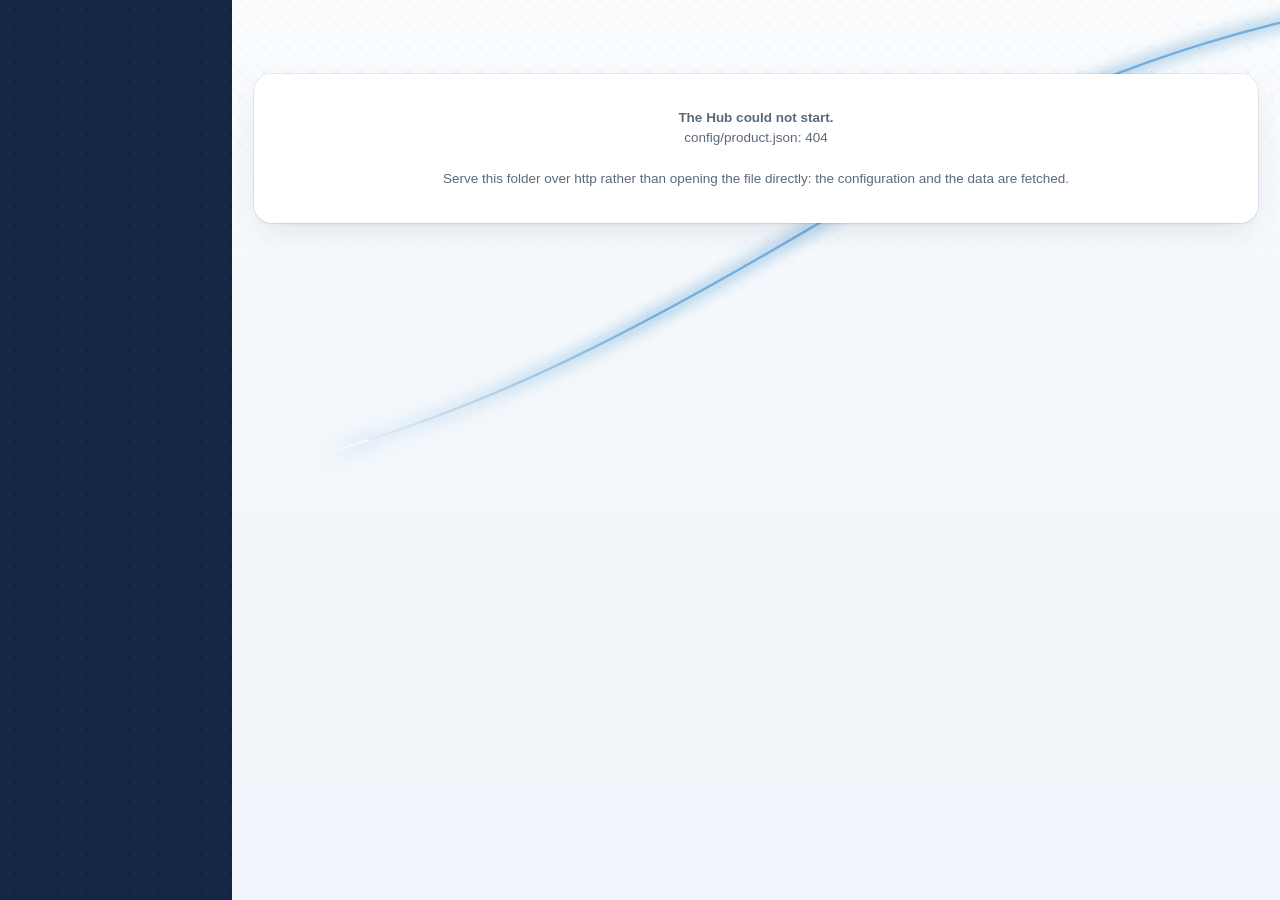
==== commit 5c778ba4: "Hub: sync from agentic-os f66397c7" ====
--- a/src/index.html
+++ b/src/index.html
@@ -9,6 +9,7 @@
   <link rel="preconnect" href="https://fonts.gstatic.com" crossorigin>
   <link rel="stylesheet" href="hub.css">
   <link rel="stylesheet" href="world.css">
+  <link rel="stylesheet" href="calm.css">
   <link rel="icon" href="data:image/svg+xml,%3Csvg xmlns='http://www.w3.org/2000/svg' viewBox='0 0 24 24'%3E%3Crect width='24' height='24' rx='5' fill='%23176599'/%3E%3Cpath d='M7 17V9m5 8V7m5 10v-5' stroke='white' stroke-width='2.2' stroke-linecap='round'/%3E%3C/svg%3E">
 </head>
 <body data-base="">
--- a/src/hub.css
+++ b/src/hub.css
@@ -1,14 +1,14 @@
 /* ===========================================================================
    Hub — the look.
 
-   Every colour a brand controls arrives as a custom property set on :root by
-   theme.js from the brand kit. Nothing in this file hard-codes a brand colour,
+   Every color a brand controls arrives as a custom property set on :root by
+   theme.js from the brand kit. Nothing in this file hard-codes a brand color,
    which is what makes the whole page reskin in one assignment.
 
    Material matters. A flat page reads as a prototype, so panels sit on a
    navy-tinted shadow over a textured ground, figures are set tight and large
    with their units smaller than their digits, and status is a dot beside a
-   word rather than a coloured box.
+   word rather than a colored box.
    =========================================================================== */
 
 :root {
@@ -26,8 +26,29 @@
   --ground: #eef2f7;
   --ground-deep: #e2e9f1;
   --ink: #16202e;
-  --ink-soft: #4a5a6e;
-  --ink-faint: #76859a;
+  /* ⛔ Lifted with --ink-faint, to keep the LADDER. Raising faint from
+     #76859a to #5b6a7a fixed its AA failure and flattened the hierarchy: the
+     publishing session measured soft-to-faint falling from 1.88 to 1.27 while
+     the dark theme, which is the design's own standard, runs an even 1.77 and
+     1.67. #3a4860 restores the spacing at 1.78 and 1.66 and costs nothing,
+     because soft goes from 7.05:1 to 9.23:1 and was never near the bound.
+     A fix that only reads the failing value will flatten whatever sits above
+     it, so the ink scale is measured as a scale. */
+  --ink-soft: #3a4860;
+  /* ⛔ 4.5:1 ON EVERY SURFACE IT CAN LAND ON, NOT JUST ON WHITE.
+
+     This was #76859a, which reads 3.76:1 on paper, 3.34:1 on the ground and
+     3.07:1 on the deep ground: a WCAG AA failure for small text everywhere it
+     is used, and it is used for every label, note, unit and caption in the
+     build. The publishing session caught it because a date moved into a span
+     wearing this colour today. The colour was not new; nothing had ever
+     measured it.
+
+     #5b6a7a is the lightest value clearing 4.5:1 against all three light
+     surfaces (5.54, 4.93, 4.53), so the text stays visibly faint and the
+     hierarchy is unchanged. The dark theme's own faint ink already passed
+     (4.88, 5.33, 5.54) and is untouched. */
+  --ink-faint: #5b6a7a;
   --rule: #d8e0ea;
   --rule-soft: #e8edf4;
 
@@ -38,6 +59,21 @@
   --good-tint: #e7f3ec;
   --warn-tint: #fbf2e2;
   --bad-tint: #fbeaea;
+  /* ⛔ A FOURTH SURFACE FAMILY, AND THE SEMANTIC COLOURS READ ON IT OR NOT.
+
+     `.tag.good/.warn/.bad` wore the raw semantic colour on its own tint, and
+     the publishing session measured light `.tag.warn` at 4.45:1, below AA,
+     with `.tag.good` scraping at 4.51. These tints are not paper, ground,
+     ground-deep or `--tint`, so neither the token check nor the brand
+     derivation looked at them: this is the agepill fix's twin, on the
+     component beside it, found two rounds later.
+
+     Same rule as everywhere else: the fill keeps the semantic colour and the
+     ink gets its own. Static values, because both sides are stylesheet tokens
+     rather than brand-derived, and the gate asserts the pairing by name. */
+  --good-on-tint: #187349;
+  --warn-on-tint: #8e5d11;
+  --bad-on-tint: #ad2f32;
 
   --shadow-sm: 0 1px 2px rgba(19, 38, 68, .06), 0 2px 6px rgba(19, 38, 68, .05);
   --shadow: 0 2px 4px rgba(19, 38, 68, .06), 0 8px 24px rgba(19, 38, 68, .08);
@@ -68,6 +104,10 @@
   --good-tint: #152a20;
   --warn-tint: #2c2416;
   --bad-tint: #2e1a1b;
+  /* dark already cleared on its own tints, so these are the raw values */
+  --good-on-tint: #4cc08a;
+  --warn-on-tint: #d8a443;
+  --bad-on-tint: #e2706f;
   --shadow-sm: 0 1px 2px rgba(0, 0, 0, .3);
   --shadow: 0 2px 6px rgba(0, 0, 0, .35), 0 12px 32px rgba(0, 0, 0, .3);
   --shadow-lg: 0 6px 16px rgba(0, 0, 0, .45), 0 28px 64px rgba(0, 0, 0, .5);
@@ -90,7 +130,12 @@
 
 h1, h2, h3, h4 { font-family: var(--font-display); font-weight: 600; margin: 0; letter-spacing: -.01em; }
 
-a { color: var(--accent); text-decoration: none; }
+/* Every text use of the brand goes through the derived ink, never --accent.
+   ⚠️ This rule currently governs NOTHING: there is no `<a>` element anywhere
+   in the build, in any industry or theme (measured). It stays because the
+   first link someone adds should be readable without them thinking about it,
+   and it is recorded as dead so nobody counts it as a fix. */
+a { color: var(--accent-ink, var(--accent)); text-decoration: none; }
 a:hover { text-decoration: underline; }
 
 button { font: inherit; color: inherit; cursor: pointer; }
@@ -104,7 +149,7 @@
   width: var(--rail);
   flex: 0 0 var(--rail);
   background: var(--navy);
-  color: #fff;
+  color: var(--on-navy, #fff);
   display: flex;
   flex-direction: column;
   position: sticky;
@@ -197,6 +242,11 @@
 :root[data-theme="dark"] .tab:hover { background: rgba(255, 255, 255, .06); }
 .tab[aria-current="true"] { background: var(--paper); color: var(--ink); font-weight: 600; box-shadow: var(--shadow-sm); }
 .tab[disabled] { opacity: .42; cursor: not-allowed; }
+/* a tab that opens a list says so, otherwise it reads as a label */
+.tab.opens { display: flex; align-items: center; gap: 8px; }
+.tab.opens > span { flex: 1 1 auto; }
+.tab.opens svg { flex: 0 0 auto; opacity: .5; transition: opacity .15s ease, transform .2s ease; }
+.tab.opens:hover svg { opacity: .9; }
 
 /* the main column */
 #main { flex: 1; min-width: 0; display: flex; flex-direction: column; }
@@ -237,7 +287,7 @@
 
 .basis { display: inline-flex; flex: 0 0 auto; background: var(--paper); border: 1px solid var(--rule); border-radius: 999px; box-shadow: var(--shadow-sm); overflow: hidden; }
 .basis button { flex: 0 0 auto; height: 34px; padding: 0 12px; background: none; border: 0; font-size: 12.5px; color: var(--ink-soft); }
-.basis button[aria-pressed="true"] { background: var(--accent); color: #fff; font-weight: 600; }
+.basis button[aria-pressed="true"] { background: var(--accent); color: var(--on-accent, #fff); font-weight: 600; }
 .basis button[disabled] { opacity: .4; cursor: not-allowed; }
 
 /* a menu opened from a pill */
@@ -269,7 +319,11 @@
 #page { padding: 6px 22px 64px; max-width: 1480px; }
 
 .page-head { margin: 10px 0 20px; }
-.page-eyebrow { font-size: 11px; letter-spacing: .11em; text-transform: uppercase; color: var(--accent); font-weight: 600; }
+/* ⛔ --accent-ink, never --accent. The brand colour as ink on the dark ground
+   measured 1.96:1 for logistics' teal at 11px/600, across all six industries.
+   A fill keeps the brand colour; ink gets the derived one (src/js/color.js). */
+.page-eyebrow { font-size: 11px; letter-spacing: .11em; text-transform: uppercase;
+  color: var(--accent-ink, var(--accent)); font-weight: 600; }
 .page-title { font-size: 29px; line-height: 1.15; margin: 5px 0 0; }
 .page-answer { font-size: 16.5px; line-height: 1.55; color: var(--ink-soft); max-width: 68ch; margin: 11px 0 0; }
 .page-answer b { color: var(--ink); font-weight: 600; }
@@ -277,6 +331,37 @@
 
 /* the strip of figures under a page head */
 .strip { display: flex; flex-wrap: wrap; gap: 10px; margin: 18px 0 22px; }
+/* two across, so four cards never leave one alone on the last row */
+.strip.pairs { display: grid; grid-template-columns: repeat(2, minmax(0, 1fr)); }
+.strip.pairs .strip-item { min-width: 0; }
+@media (max-width: 420px) { .strip.pairs { grid-template-columns: 1fr; } }
+
+/* hbars, stacked: the name needs no horizontal budget, so it cannot be
+   crushed to a letter in a narrow panel. See chart.js hbars(stacked). */
+.hb-stack { display: flex; flex-direction: column; }
+.hb-s-top { display: flex; align-items: baseline; gap: 8px; margin-bottom: 4px; }
+.hb-s-n { font-size: 12.5px; color: var(--ink-soft); flex: 1; min-width: 0;
+  overflow: hidden; text-overflow: ellipsis; white-space: nowrap; }
+.hb-s-v { font-size: 12.5px; font-variant-numeric: tabular-nums; font-family: var(--font-display); }
+.hb-s-note { font-size: 11px; color: var(--ink-faint); font-variant-numeric: tabular-nums;
+  min-width: 38px; text-align: right; }
+/* ⚠️ `.bar-cell` is a span. Inside `.rows` it is a flex item and blockifies,
+   so its height applies; as a direct child of a block it stays inline and the
+   height does nothing, which drew seven rows with no bars at all. */
+.hb-n { max-width: 42%; min-width: 0; overflow-wrap: anywhere;
+  line-height: 1.3; }
+.hb-s-head { font-size: 11px; letter-spacing: .07em; text-transform: uppercase;
+  color: var(--ink-faint); margin: 4px 0 -2px; }
+.hb-s-head:first-child { margin-top: 0; }
+.hb-s .bar-cell { display: block; min-width: 0; }
+
+/* the one figure "Where the money goes" exists to deliver, said once */
+.keptfig { display: flex; align-items: baseline; gap: 9px; margin: 2px 0 16px; }
+.keptfig-v {
+  font-family: var(--font-display); font-size: 34px; line-height: 1;
+  letter-spacing: -.02em; font-variant-numeric: tabular-nums; color: var(--good-ink, var(--good));
+}
+.keptfig-l { font-size: 12.5px; color: var(--ink-soft); }
 .strip-item {
   background: var(--paper);
   border: 1px solid var(--rule);
@@ -284,12 +369,20 @@
   box-shadow: var(--shadow-sm);
   padding: 13px 16px 12px;
   min-width: 158px; flex: 1 1 158px;
-  position: relative; overflow: hidden;
+  position: relative;
+  /* ⛔ NOT overflow: hidden. The accent bar below is the only thing that
+     needed clipping, and clipping the CARD clipped the figure picker that
+     opens inside it: Matt saw a 20px sliver of a menu instead of a menu.
+     The bar rounds its own left corners instead. */
 }
 .strip-item::after {
   content: ""; position: absolute; left: 0; top: 0; bottom: 0; width: 3px;
   background: var(--accent); opacity: .85;
-}
+  border-radius: var(--radius) 0 0 var(--radius);
+}
+/* A card with its picker open sits above its neighbours, so the menu is not
+   painted under the card to its right. */
+.strip-item.open, .strip-item.previewing { z-index: 40; }
 .strip-label { font-size: 11px; letter-spacing: .05em; text-transform: uppercase; color: var(--ink-faint); }
 .strip-value { font-family: var(--font-display); font-size: 25px; line-height: 1.1; margin-top: 5px; font-variant-numeric: tabular-nums; letter-spacing: -.02em; }
 .strip-value .u { font-size: .62em; color: var(--ink-soft); margin-left: 1px; }
@@ -316,7 +409,19 @@
   box-shadow: var(--shadow);
   overflow: hidden;
 }
-.panel-head { padding: 15px 18px 11px; display: flex; align-items: flex-start; gap: 12px; }
+/* ⛔ THE TITLE BLOCK GETS A MINIMUM, AND THE ACTIONS WRAP BELOW IT.
+
+   The head is a flex row of tile, title-and-note, and whatever buttons the
+   panel carries, and the buttons never shrink. On a half-width panel that left
+   the words about 170px: Statements & packs printed "Monthly / reporting /
+   pack" over three lines and its note "What the / finance / team issues /
+   after a / close." over five, which is four panels of the build reading as a
+   column of two-word fragments. A flex basis the row cannot honour makes the
+   row wrap instead, so the buttons drop to their own line and keep their
+   right edge. Full-width panels are unchanged: there the basis fits. */
+.panel-head { padding: 15px 18px 11px; display: flex; align-items: flex-start;
+  gap: 12px; flex-wrap: wrap; }
+.panel-head > div:not(.right) { flex: 1 1 15rem; min-width: 0; }
 .panel-head h3 { font-size: 15.5px; }
 .panel-head p { margin: 3px 0 0; font-size: 12.5px; color: var(--ink-faint); max-width: 62ch; }
 .panel-head .right { margin-left: auto; display: flex; gap: 6px; align-items: center; flex: 0 0 auto; }
@@ -331,9 +436,9 @@
   background: var(--tint); color: var(--ink-soft);
   border: 1px solid var(--rule);
 }
-.tag.good { background: var(--good-tint); color: var(--good); border-color: transparent; }
-.tag.warn { background: var(--warn-tint); color: var(--warn); border-color: transparent; }
-.tag.bad { background: var(--bad-tint); color: var(--bad); border-color: transparent; }
+.tag.good { background: var(--good-tint); color: var(--good-on-tint); border-color: transparent; }
+.tag.warn { background: var(--warn-tint); color: var(--warn-on-tint); border-color: transparent; }
+.tag.bad { background: var(--bad-tint); color: var(--bad-on-tint); border-color: transparent; }
 .dot { width: 7px; height: 7px; border-radius: 50%; background: currentColor; flex: 0 0 7px; }
 
 /* tables */
@@ -369,8 +474,20 @@
 .scroll::-webkit-scrollbar-thumb { background: var(--rule); border-radius: 5px; }
 
 .delta { font-variant-numeric: tabular-nums; font-weight: 600; font-size: 12.5px; }
-.delta.up { color: var(--good); }
-.delta.down { color: var(--bad); }
+/* ⛔ A PAIRING FORMED BY NESTING, DECLARED IN NEITHER RULE.
+
+   `.delta.up { color: var(--good) }` is here and `table.t tr.total td
+   { background: var(--tint) }` is twenty lines up. Neither rule mentions the
+   other, and the pair exists only because a delta lands inside a total row,
+   which is a fact about the DOM. The publishing session measured it at 4.49:1
+   on light tech, one hundredth under, and a check that reads pairs written in
+   one rule cannot see a pair written in two.
+
+   The derived inks already clear the tint, every painted sky stop and the tab
+   column, so using them here needs no new token: the fix is to stop reaching
+   for the raw semantic colour anywhere it can end up as ink. */
+.delta.up { color: var(--good-ink, var(--good)); }
+.delta.down { color: var(--bad-ink, var(--bad)); }
 .delta.flat { color: var(--ink-faint); }
 
 .bar-cell { position: relative; height: 18px; background: var(--rule-soft); border-radius: 3px; overflow: hidden; min-width: 70px; }
@@ -391,7 +508,7 @@
 /* a verdict: the sentence a page opens on */
 .verdict {
   background: var(--navy);
-  color: #fff;
+  color: var(--on-navy, #fff);
   border-radius: var(--radius);
   padding: 22px 26px;
   position: relative; overflow: hidden;
@@ -427,7 +544,13 @@
 }
 .btn:hover { box-shadow: var(--shadow); }
 .btn:active { transform: translateY(1px); }
-.btn.primary { background: var(--accent); border-color: var(--accent); color: #fff; font-weight: 600; }
+/* ⚠️ --on-accent, not #fff. Eight rules hard-coded white against a RUNTIME
+   brand token, which passes for every brand in the config today (worst 5.91:1
+   on carbide) and stops clearing 4.5 once an accent is lighter than about
+   #777777. A client with a bright brand is the case, and the variable that
+   decides it is already computed. Latent, not live, and fixed while it is
+   cheap. */
+.btn.primary { background: var(--accent); border-color: var(--accent); color: var(--on-accent, #fff); font-weight: 600; }
 .btn.primary:hover { background: var(--accent-deep); }
 .btn.ghost { background: none; box-shadow: none; }
 .btn.sm { height: 28px; padding: 0 11px; font-size: 12px; }
@@ -442,39 +565,272 @@
 #demo-note {
   display: flex; align-items: center; gap: 10px;
   margin: 0 0 16px; padding: 9px 14px;
-  background: var(--warn-tint); color: var(--warn);
+  background: var(--warn-tint); color: var(--warn-on-tint);
   border-radius: var(--radius-sm); font-size: 12.5px; font-weight: 500;
 }
 #demo-note button { margin-left: auto; background: none; border: 0; color: inherit; opacity: .7; font-size: 15px; line-height: 1; }
 
-/* settings console */
-.set-grid { display: grid; grid-template-columns: 220px minmax(0, 1fr); gap: 20px; align-items: start; }
-.set-nav { position: sticky; top: 76px; }
-.set-nav button {
-  display: block; width: 100%; text-align: left;
-  padding: 9px 13px; margin-bottom: 3px;
-  background: none; border: 0; border-radius: var(--radius-sm);
-  font-size: 13.5px; color: var(--ink-soft);
-}
-.set-nav button[aria-current="true"] { background: var(--paper); color: var(--ink); font-weight: 600; box-shadow: var(--shadow-sm); }
-.field { margin-bottom: 16px; }
-.field label { display: block; font-size: 12px; font-weight: 600; color: var(--ink-soft); margin-bottom: 5px; }
-.field .hint { font-size: 11.5px; color: var(--ink-faint); margin-top: 4px; }
-.field input[type="text"], .field input[type="number"], .field select, .field textarea {
-  width: 100%; padding: 8px 11px; font: inherit; font-size: 13px;
-  color: var(--ink); background: var(--paper);
-  border: 1px solid var(--rule); border-radius: var(--radius-sm);
-}
-.field input[type="color"] { width: 46px; height: 32px; padding: 2px; border: 1px solid var(--rule); border-radius: 7px; background: var(--paper); }
-.swatches { display: flex; flex-wrap: wrap; gap: 12px; }
-.swatch { text-align: center; font-size: 11px; color: var(--ink-faint); }
+/* settings console ---------------------------------------------------------
+   One pattern: a row with the setting named on the left and its control on the
+   right, in a column that lines up the length of the page. Matt, 2026-11-02:
+   the old stack of label-over-input fields read as "mom's basement coding
+   layout", and he was right. A form becomes a console when the eye has one
+   place to look for every control. */
+.set-grid { display: grid; grid-template-columns: 250px minmax(0, 1fr); gap: 22px; align-items: start; }
+
+.set-nav { display: flex; flex-direction: column; gap: 2px; position: sticky; top: 76px; }
+.set-nav > button {
+  display: flex; align-items: flex-start; gap: 11px; width: 100%;
+  padding: 10px 12px; border: 0; border-radius: 12px; background: none;
+  text-align: left; color: var(--ink-soft);
+  transition: background .15s ease, color .15s ease;
+}
+.set-nav > button b { display: block; font-size: 13.5px; font-weight: 600; color: var(--ink); }
+.set-nav > button > span > span { display: block; font-size: 11.5px; color: var(--ink-faint); margin-top: 1px; }
+.set-nav .sn-i {
+  display: grid; place-items: center; flex: 0 0 28px; width: 28px; height: 28px;
+  border-radius: 9px; background: var(--tint); color: var(--ink-soft);
+}
+.set-nav > button:hover { background: var(--tint); }
+.set-nav > button[aria-current="true"] { background: var(--paper); box-shadow: var(--shadow-sm); }
+.set-nav > button[aria-current="true"] .sn-i { background: var(--accent); color: var(--on-accent, #fff); }
+.set-reset { margin-top: 16px; padding: 14px 12px 0; border-top: 1px solid var(--rule-soft); }
+.set-reset p { margin: 8px 0 0; font-size: 11.5px; color: var(--ink-faint); line-height: 1.45; }
+
+.srow {
+  display: grid; grid-template-columns: minmax(0, 1fr) minmax(0, 300px);
+  gap: 18px 26px; align-items: start;
+  padding: 16px 0; border-top: 1px solid var(--rule-soft);
+}
+.panel-body > .srow:first-child { border-top: 0; padding-top: 4px; }
+.srow.full { grid-template-columns: minmax(0, 1fr); }
+.srow-t label, .srow-t b { display: block; font-size: 13.5px; font-weight: 600; color: var(--ink); }
+.srow-t span { display: block; margin-top: 3px; font-size: 12.5px; line-height: 1.5; color: var(--ink-faint); max-width: 56ch; }
+.srow-c { display: flex; flex-direction: column; gap: 8px; min-width: 0; }
+.srow.full .srow-c { margin-top: 4px; }
+.srow-c > input[type="text"], .srow-c > select { width: 100%; }
+.srow-c input.narrow { width: 90px; }
+.srow-c input.hex { width: 108px; }
+
+/* every field in the console reads the same, whatever element it is */
+.srow-c input[type="text"], .srow-c select, .row-item select {
+  font: inherit; font-size: 13px; color: var(--ink);
+  background: var(--paper); border: 1px solid var(--rule);
+  border-radius: 9px; padding: 8px 10px;
+}
+.srow-c input[type="text"]:focus, .srow-c select:focus {
+  outline: 2px solid var(--accent-lift); outline-offset: 1px; border-color: var(--accent-lift);
+}
+
+/* a switch says what state a thing is in */
+.sw {
+  position: relative; width: 42px; height: 24px; flex: none; align-self: flex-start; padding: 0;
+  border: 0; border-radius: 999px; background: var(--rule); cursor: pointer;
+  transition: background .2s ease;
+}
+.sw i {
+  position: absolute; top: 3px; left: 3px; width: 18px; height: 18px;
+  border-radius: 50%; background: #fff; box-shadow: 0 1px 3px rgba(0,0,0,.25);
+  transition: transform .2s cubic-bezier(.25,1,.5,1);
+}
+.sw[aria-checked="true"] { background: var(--accent); }
+.sw[aria-checked="true"] i { transform: translateX(18px); }
+.sw:focus-visible { outline: 2px solid var(--accent-lift); outline-offset: 2px; }
+
+.colour-set { display: flex; gap: 9px; align-items: center; flex-wrap: wrap; }
+.colour-set input[type="color"] { width: 40px; height: 34px; padding: 2px; border: 1px solid var(--rule); border-radius: 8px; background: var(--paper); }
+.pal { display: flex; gap: 10px; flex-wrap: wrap; }
+.pal-c { display: flex; flex-direction: column; gap: 4px; font-size: 10.5px; cursor: pointer; }
+.pal-c input[type="color"] { width: 76px; height: 38px; padding: 2px; border: 1px solid var(--rule); border-radius: 8px; background: var(--paper); }
+.pal-c b { font-weight: 600; color: var(--ink-soft); }
+.pal-c span { color: var(--ink-faint); font-variant-numeric: tabular-nums; }
+
+.mark-preview {
+  display: flex; align-items: center; gap: 14px; padding: 14px 16px;
+  background: var(--navy); border-radius: 14px;
+}
+.mark-preview .rail-mark { width: 42px; height: 42px; flex: 0 0 42px; }
+.mark-preview b { display: block; color: #fff; font-family: var(--font-display); font-weight: 600; }
+.mark-preview span { display: block; font-size: 10.5px; letter-spacing: .09em; text-transform: uppercase; color: rgba(255,255,255,.6); }
 
 .drop {
-  border: 2px dashed var(--rule); border-radius: var(--radius);
-  padding: 22px; text-align: center; color: var(--ink-faint); font-size: 13px;
-  background: var(--tint);
-}
-.drop.over { border-color: var(--accent); color: var(--accent); }
+  display: flex; flex-direction: column; align-items: center; justify-content: center; gap: 7px;
+  padding: 20px 16px; border: 1.5px dashed var(--rule); border-radius: 12px;
+  background: var(--tint); color: var(--ink-faint); font-size: 12.5px; text-align: center;
+}
+.drop img { max-height: 58px; max-width: 100%; }
+/* ⚠️ --accent-ON-TINT, not --accent-ink: `.drop` has `background: var(--tint)`,
+   and the ink derived against the grounds read 4.16 to 4.42:1 on it in dark.
+   Two industries passed only by the luck of their own hues. The variable for
+   this surface already existed; the first fix reached for the wrong one. */
+.drop label { color: var(--accent-on-tint, var(--accent)); cursor: pointer; text-decoration: underline; }
+.drop.over { border-color: var(--accent); background: color-mix(in srgb, var(--accent) 8%, var(--paper)); }
+
+@media (max-width: 900px) {
+  .set-grid { grid-template-columns: minmax(0, 1fr); }
+  .set-nav { position: static; flex-direction: row; flex-wrap: wrap; }
+  .set-nav > button { width: auto; }
+  .set-nav > button > span > span { display: none; }
+  .srow { grid-template-columns: minmax(0, 1fr); gap: 10px; }
+}
+
+/* a view level, as a card rather than a row of a join table */
+.lvl { padding: 18px 0; border-top: 1px solid var(--rule-soft); }
+.panel-body > .lvl:first-child { border-top: 0; padding-top: 4px; }
+.lvl-head { display: flex; align-items: center; gap: 9px; flex-wrap: wrap; }
+.lvl-ord {
+  display: grid; place-items: center; flex: 0 0 26px; width: 26px; height: 26px;
+  border-radius: 50%; background: var(--navy); color: var(--on-navy, #fff);
+  font-size: 12px; font-weight: 600; font-variant-numeric: tabular-nums;
+}
+.lvl-head > input[type="text"] {
+  flex: 1 1 190px; min-width: 150px; font: inherit; font-size: 14px; font-weight: 600;
+  color: var(--ink); background: var(--paper); border: 1px solid var(--rule);
+  border-radius: 9px; padding: 7px 10px;
+}
+.lvl-head > input:focus { outline: 2px solid var(--accent-lift); outline-offset: 1px; }
+.lvl-move { display: inline-flex; gap: 2px; }
+.lvl-move .btn { padding: 6px 7px; }
+.lvl-move .btn svg { transform: rotate(180deg); }
+.lvl-move .btn.down svg { transform: none; }
+.btn.danger { color: var(--bad); }
+.lvl-grid { display: grid; grid-template-columns: repeat(auto-fit, minmax(260px, 1fr)); gap: 12px; margin-top: 12px; }
+.lvl-f { display: flex; flex-direction: column; gap: 5px; }
+.lvl-f b { font-size: 12px; font-weight: 600; color: var(--ink-soft); }
+.lvl-f select {
+  font: inherit; font-size: 13px; color: var(--ink); background: var(--paper);
+  border: 1px solid var(--rule); border-radius: 9px; padding: 8px 10px; width: 100%;
+}
+.lvl-pages { margin-top: 12px; }
+.lvl-pages > summary {
+  display: flex; align-items: center; gap: 7px; cursor: pointer; list-style: none;
+  font-size: 13px; color: var(--ink-soft); padding: 7px 0;
+}
+.lvl-pages > summary::-webkit-details-marker { display: none; }
+.lvl-pages > summary b { color: var(--ink); }
+.lvl-pages > summary span { display: inline-flex; transition: transform .2s ease; }
+.lvl-pages[open] > summary span { transform: rotate(180deg); }
+.lvl-plist { display: grid; grid-template-columns: repeat(auto-fit, minmax(190px, 1fr)); gap: 10px 18px; padding: 6px 0 2px; }
+.lvl-plist > div b { display: block; font-size: 10.5px; letter-spacing: .07em; text-transform: uppercase; color: var(--ink-faint); margin-bottom: 4px; }
+.lvl-plist > div span { display: block; font-size: 12.5px; color: var(--ink-soft); padding: 1px 0; }
+.lvl-miss { margin: 8px 0 0; font-size: 12px; color: var(--ink-faint); line-height: 1.5; }
+.lvl-people { margin-top: 14px; padding-top: 12px; border-top: 1px dashed var(--rule-soft); }
+.lvl-people > b { display: block; font-size: 12px; font-weight: 600; color: var(--ink-soft); margin-bottom: 7px; }
+.chips { display: flex; flex-wrap: wrap; gap: 6px; margin-bottom: 8px; }
+.chip {
+  display: inline-flex; align-items: center; gap: 5px; padding: 4px 6px 4px 11px;
+  border-radius: 999px; background: var(--tint); font-size: 12.5px; color: var(--ink);
+}
+.chip button {
+  display: grid; place-items: center; width: 17px; height: 17px; padding: 0;
+  border: 0; border-radius: 50%; background: none; color: var(--ink-faint); cursor: pointer;
+}
+.chip button:hover { background: var(--bad-tint); color: var(--bad); }
+.lvl-add { display: flex; gap: 7px; flex-wrap: wrap; }
+.lvl-add input {
+  flex: 1 1 200px; max-width: 280px; font: inherit; font-size: 13px;
+  background: var(--paper); border: 1px solid var(--rule); border-radius: 9px; padding: 7px 10px;
+}
+.lvl-add input:focus { outline: 2px solid var(--accent-lift); outline-offset: 1px; }
+
+/* a pack on paper: the only thing on the page while it prints, so the browser
+   saves the document and not a screenshot of the dashboard around it */
+#pack-print { display: none; }
+@media print {
+  body.printing-pack > #shell, body.printing-pack > #deco { display: none !important; }
+  body.printing-pack #pack-print { display: block; padding: 0; color: #111; }
+  #pack-print header { display: flex; align-items: flex-start; justify-content: space-between;
+    gap: 20px; padding-bottom: 12px; border-bottom: 2px solid #111; }
+  #pack-print h1 { font-family: var(--font-display); font-size: 23px; margin: 0; }
+  #pack-print header p { margin: 4px 0 0; font-size: 12px; color: #555; }
+  #pack-print .pp-mark { font-family: var(--font-display); font-weight: 700; font-size: 17px;
+    border: 2px solid #111; border-radius: 8px; padding: 5px 9px; }
+  #pack-print .pp-note { margin: 12px 0 20px; font-size: 11.5px; color: #555; }
+  #pack-print h2 { font-family: var(--font-display); font-size: 15px; margin: 22px 0 7px;
+    break-after: avoid; }
+  #pack-print h2 small { font-weight: 400; font-size: 11.5px; color: #666; }
+  #pack-print table { width: 100%; border-collapse: collapse; font-size: 11.5px; }
+  #pack-print th { text-align: left; border-bottom: 1px solid #111; padding: 5px 4px;
+    font-size: 10px; letter-spacing: .06em; text-transform: uppercase; }
+  #pack-print td { padding: 5px 4px; border-bottom: 1px solid #e4e4e4; }
+  #pack-print .n { text-align: right; font-variant-numeric: tabular-nums; }
+  #pack-print tr { break-inside: avoid; }
+  #pack-print footer { margin-top: 24px; padding-top: 10px; border-top: 1px solid #ccc;
+    font-size: 10.5px; color: #666; }
+  @page { margin: 16mm; }
+}
+
+/* the book: every unit on one scale, width by size, filled by progress */
+.book-top { display: flex; flex-direction: column; gap: 12px; }
+.book-bar { display: flex; gap: 2px; height: 56px; border-radius: 10px; overflow: hidden; }
+.book-bar > span {
+  position: relative; background: var(--tint); min-width: 3px;
+  display: block; overflow: hidden;
+}
+.book-bar > span > i {
+  position: absolute; left: 0; top: 0; bottom: 0; display: block;
+  background: var(--accent); transition: width .5s cubic-bezier(.16,1,.3,1);
+}
+.book-bar > span.bad > i { background: var(--bad); }
+.book-key { display: flex; flex-wrap: wrap; gap: 18px; font-size: 12.5px; color: var(--ink-faint); }
+.book-key b { color: var(--ink); font-family: var(--font-display); font-size: 16px; margin-right: 6px; }
+.book-key i { display: inline-block; width: 9px; height: 9px; border-radius: 3px; margin-right: 6px; }
+.book-key .k-done { background: var(--accent); }
+.book-key .k-bad { background: var(--bad); }
+
+/* one unit, one row: how far along, how big, and what is wrong with it */
+.pf-row {
+  display: grid; align-items: center; gap: 14px;
+  grid-template-columns: 26px minmax(130px, 1.5fr) minmax(120px, 2fr) repeat(2, minmax(62px, .7fr)) minmax(90px, 1fr) auto;
+  padding: 11px 18px; border-top: 1px solid var(--rule-soft); cursor: pointer;
+  transition: background .12s ease;
+}
+.pf-row:first-child { border-top: 0; }
+.pf-row:hover { background: var(--tint); }
+.pf-row:focus-visible { outline: 2px solid var(--accent-lift); outline-offset: -2px; }
+.pf-n { font-size: 11.5px; color: var(--ink-faint); font-variant-numeric: tabular-nums; }
+.pf-name b { display: block; font-size: 13.5px; font-weight: 600; }
+.pf-name > span { display: block; font-size: 11.5px; color: var(--ink-faint); }
+.pf-bar { position: relative; height: 22px; background: var(--tint); border-radius: 6px; overflow: hidden; }
+.pf-bar > i { position: absolute; inset: 0 auto 0 0; background: var(--accent); border-radius: 6px; }
+.pf-bar > i.bad { background: var(--bad); }
+.pf-bar > em {
+  position: absolute; top: -2px; bottom: -2px; width: 2px; background: var(--ink);
+  opacity: .75; transform: translateX(-1px);
+}
+/* ⛔ THE LABEL SPANS BOTH HALVES OF THE BAR, SO NO ONE COLOUR CAN READ ON IT.
+
+   This was `--ink` across the whole bar with `mix-blend-mode: luminosity`,
+   which looked plausible and measured 1.83:1: the publishing session cropped
+   it and found "66%" in dark navy on a red status fill. The label sits over
+   the saturated fill AND over the pale tint, and the fill's length moves with
+   the data, so picking an ink for one half fails on the other and picking by
+   fill colour fails the moment the bar is half drawn.
+
+   So it stops relying on what is behind it. A plate in the panel's own paper
+   makes the contrast ink-on-paper, which is 16:1 and the same at every fill
+   length, and the bar still reads as a bar underneath. */
+.pf-bar > b {
+  position: absolute; inset: 50% auto auto 50%; transform: translate(-50%, -50%);
+  display: block; padding: 1px 6px; border-radius: 4px;
+  background: var(--paper); box-shadow: 0 0 0 1px var(--rule-soft);
+  font-size: 11px; font-weight: 600; color: var(--ink);
+  font-variant-numeric: tabular-nums;
+}
+.pf-chip b { display: block; font-size: 12.5px; font-variant-numeric: tabular-nums; }
+.pf-chip > span { display: block; font-size: 10.5px; color: var(--ink-faint); }
+.pf-size {
+  text-align: right; font-family: var(--font-display); font-size: 14.5px;
+  font-variant-numeric: tabular-nums;
+}
+.pf-size span { display: block; font-family: var(--font-body); font-size: 10.5px;
+  font-weight: 400; color: var(--ink-faint); }
+.pf-flag { justify-self: end; }
+@media (max-width: 900px) {
+  .pf-row { grid-template-columns: 22px minmax(0, 1fr) auto; gap: 8px 10px; }
+  .pf-row .pf-bar { grid-column: 1 / -1; }
+  .pf-chip { display: none; }
+}
 
 /* connector cards */
 .cat { margin-bottom: 26px; }
@@ -482,7 +838,7 @@
 .cat-head h3 { font-size: 16px; }
 .cat-head .tag { margin-left: auto; }
 .cat p.blurb { margin: 0 0 12px; font-size: 13px; color: var(--ink-faint); max-width: 76ch; }
-.conns { display: grid; gap: 11px; grid-template-columns: repeat(auto-fill, minmax(258px, 1fr)); }
+.conns { display: grid; gap: 12px; grid-template-columns: repeat(auto-fill, minmax(272px, 1fr)); }
 .conn {
   background: var(--paper); border: 1px solid var(--rule); border-radius: var(--radius);
   padding: 13px 14px; box-shadow: var(--shadow-sm);
@@ -501,11 +857,17 @@
 .conn-name { font-weight: 600; font-size: 13.5px; line-height: 1.2; }
 .conn-meta { font-size: 11px; color: var(--ink-faint); }
 .conn-note { font-size: 12px; color: var(--ink-soft); line-height: 1.45; }
-.conn-foot { display: flex; align-items: center; gap: 8px; margin-top: auto; padding-top: 4px; }
+.conn-foot {
+  display: flex; align-items: center; gap: 7px; flex-wrap: wrap;
+  margin-top: auto; padding-top: 8px;
+}
 .conn-foot .btn { margin-left: auto; }
+/* a pill never breaks its own words: "We recommend" was setting as two lines
+   inside a chip built for one */
+.tag, .conn-foot .btn { white-space: nowrap; }
 .status-live { color: var(--good); }
 .status-built { color: var(--warn); }
-.status-catalogued { color: var(--ink-faint); }
+.status-cataloged { color: var(--ink-faint); }
 
 /* the connect sheet */
 #sheet-wrap {
@@ -530,7 +892,7 @@
 .steps li::before {
   content: counter(s); position: absolute; left: 0; top: 0;
   width: 21px; height: 21px; border-radius: 50%;
-  background: var(--tint); color: var(--accent);
+  background: var(--tint); color: var(--accent-on-tint, var(--accent));
   display: grid; place-items: center; font-size: 11px; font-weight: 700;
 }
 .steps li b { color: var(--ink); }
@@ -538,7 +900,7 @@
 
 /* the cover on Start here */
 .cover {
-  background: var(--navy); color: #fff; border-radius: 20px;
+  background: var(--navy); color: var(--on-navy, #fff); border-radius: 20px;
   padding: 46px 42px 44px; position: relative; overflow: hidden;
   min-height: 268px;
   box-shadow: var(--shadow-lg); margin-bottom: 22px;
@@ -564,9 +926,55 @@
   transition: transform .13s ease, box-shadow .16s ease;
 }
 .door:hover { transform: translateY(-2px); box-shadow: var(--shadow); }
-.door-ico { width: 30px; height: 30px; border-radius: 8px; background: var(--tint); display: grid; place-items: center; color: var(--accent); margin-bottom: 4px; }
+/* ⚠️ NO COLOUR HERE, because this element never wore one from this rule.
+   `.door span { color: var(--ink-faint) }` is (0,1,1) against this rule's
+   (0,1,0), so the faint ink has always won and the accent declaration that
+   used to sit here was dead before anyone tried to fix it. It reads 4.6 to
+   4.97:1 on its plate, which passes, so the fix was to delete the dead
+   declaration rather than to out-specify a rule that is giving the right
+   answer. A grep finds a rule; only the rendered page shows it reaches
+   anything. */
+.door-ico { width: 30px; height: 30px; border-radius: 8px; background: var(--tint); display: grid; place-items: center; margin-bottom: 4px; }
 .door b { font-size: 14.5px; }
 .door span { font-size: 12.5px; color: var(--ink-faint); line-height: 1.45; }
+
+/* a numbered slot in the headline-figures tab */
+.slot-n {
+  display: grid; place-items: center; flex: 0 0 26px;
+  width: 26px; height: 26px; border-radius: 50%;
+  background: var(--tint); color: var(--ink-soft);
+  font-size: 12px; font-weight: 600; font-variant-numeric: tabular-nums;
+}
+.slot-v {
+  flex: 0 0 auto; font-family: var(--font-display); font-size: 17px;
+  font-variant-numeric: tabular-nums; color: var(--ink);
+}
+/* the field styling lived only inside table.t, so a select anywhere else fell
+   back to the browser's own and read as unfinished next to the house's inputs */
+.row-item select {
+  width: 100%; max-width: 340px;
+  font: inherit; font-size: 13px; color: var(--ink);
+  background: var(--paper); border: 1px solid var(--rule);
+  border-radius: 8px; padding: 6px 9px;
+}
+.row-item select:focus { outline: 2px solid var(--accent-lift); outline-offset: 1px; }
+
+/* the connection wall: a mark and a name per connector, wrapping, so a long
+   catalog reads as one object rather than a column of status rows */
+.conn-wall { display: flex; flex-wrap: wrap; gap: 7px; }
+.conn-chip {
+  display: inline-flex; align-items: center; gap: 7px;
+  padding: 5px 11px 5px 5px; border-radius: 999px;
+  background: var(--tint); font-size: 12.5px; font-weight: 500;
+  border: 1px solid var(--rule-soft);
+}
+.conn-chip .conn-logo { width: 20px; height: 20px; font-size: 9px; border-radius: 6px; }
+/* live is the only state that earns a colour: the others are honest about
+   being catalog entries and a wall of green would say otherwise */
+.conn-chip.live { border-color: color-mix(in srgb, var(--good) 40%, transparent);
+  background: var(--good-tint); }
+.lede { margin: 0 0 14px; font-size: 15px; line-height: 1.55; color: var(--ink-soft); max-width: 86ch; }
+.lede b { color: var(--ink); font-weight: 600; }
 
 /* the industry switcher on the demo */
 .ind-cards { display: grid; gap: 13px; grid-template-columns: repeat(auto-fill, minmax(238px, 1fr)); }
@@ -846,7 +1254,7 @@
 /* Everything the collector did not mark is not part of the talk. The .grid is
    excluded by name: it holds the panels, so hiding it hides them too, whatever
    their own display says. Measured, and it blanked every panel slide. */
-body.presenting #page > *:not([data-slide]):not(.grid),
+body.presenting #page > *:not([data-slide]):not(.grid):not(.cm),
 body.presenting #page > .grid > *:not([data-slide]) { display: none !important; }
 
 /* a container that only exists to hold panels gets out of the way */
@@ -923,7 +1331,7 @@
   position: fixed; left: 0; right: 0; bottom: 0; height: 76px; z-index: 420;
   display: flex; align-items: center; gap: 12px;
   padding: 0 clamp(16px, 3vw, 40px);
-  background: var(--navy); color: #fff;
+  background: var(--navy); color: var(--on-navy, #fff);
 }
 #present-bar::before {
   content: ""; position: absolute; inset: 0;
@@ -988,6 +1396,14 @@
   height: 150px;
 }
 .w-scene .scene { position: absolute; inset: 0; height: 100% !important; width: 100%; }
+/* the industries Elevate sells to first carry a mark saying so */
+.w-lead {
+  position: absolute; top: 12px; left: 12px; z-index: 1;
+  padding: 4px 10px; border-radius: 999px;
+  font-size: 10.5px; font-weight: 600; letter-spacing: .1em; text-transform: uppercase;
+  color: #fff; background: rgba(8, 13, 20, .62);
+  border: 1px solid rgba(255, 255, 255, .24);
+}
 .world .w-band {
   position: absolute; left: 0; right: 0; bottom: 0;
   background: linear-gradient(180deg, transparent, rgba(8, 13, 20, .72) 46%, rgba(8, 13, 20, .9));
@@ -1020,9 +1436,71 @@
 .mult-note { font-size: 11px; color: var(--ink-faint); margin-top: 2px; }
 
 /* three dials side by side, or stacked when there is no room */
-.dials { display: grid; gap: 4px; justify-items: center; }
-.dials > svg.dial { margin: 0 auto; max-width: 168px; }
-.dials > p { margin-bottom: 10px; max-width: 34ch; }
+/* Three ratios read ACROSS: they are a set to be compared, and a set compared
+   down a narrow column is both taller and harder to read. Each dial and its
+   note are one cell so the grid can place them side by side. */
+/* ⛔ THE COLUMN BREAKS WHEN THE DIAL DOES, AND NOT BEFORE.
+
+   The track was `minmax(210px, 1fr)` while the dial itself draws at most
+   168px, so a 568px panel at 1100 wide gave three columns of 177px, which is
+   room enough for every dial, and wrapped anyway. The publishing session
+   measured the result: three across at 1280 and above and again at 768 to
+   860, two-then-one at 1100, 1024, 700, 620 and 540, and one-each at 960, 480
+   and 390. 1024 and 1100 are ordinary laptop widths, which is where it was
+   being read.
+
+   210px was a number that worked at the widths someone checked. The dial's
+   own drawing width is a fact, so the track is derived from it and both read
+   the same custom property: change one and the other follows, because two
+   numbers describing one measurement is how they drift apart. */
+.dials-fit { container-type: inline-size; }
+/* ⛔ TWO DIFFERENT FACTS, SO TWO NAMES.
+
+   This carried one `--dial-w: 168px` and a comment claiming it fed both the
+   track and the dial's own width. It did not: `dial()` emitted its cap inline
+   and an inline style wins, so the stylesheet's declaration was dead and the
+   property governed the track alone. The publishing session measured the dial
+   drawing at 190px while the property read 168px.
+
+   The real mistake was conflating two quantities under one name. The smallest
+   width at which a dial still READS is a judgement (168px). The width it
+   DRAWS at is the component's own size (190px). They are not the same number
+   and neither is wrong, so each gets its name and the comment can be true:
+   the track is sized by the minimum, the drawing is capped at the cap, and
+   between 540px and 606px of container three dials sit slightly under their
+   cap, which is the intended outcome and not a squeeze to be avoided. */
+.dials { --dial-min: 168px; --dial-cap: 190px; --dial-gap: 18px;
+  display: grid; gap: 8px var(--dial-gap);
+  justify-items: center; grid-template-columns: 1fr; }
+
+/* ⛔ THREE ACROSS OR ONE, NEVER TWO AND A SPARE.
+
+   `auto-fit` has a third outcome nobody wants: at a grid between 428px and
+   492px it placed two dials and dropped the third onto a row of its own, and
+   a last row holding one of three is the same ragged bottom this build spent
+   the day removing one floor up. It showed at 1024 and 960, which is where
+   the page is actually read.
+
+   The count here is fixed at three, so the layout has exactly two honest
+   answers and the condition between them is arithmetic rather than a chosen
+   breakpoint: three columns the moment three dials and their two gaps fit,
+   one column below that. 3 x 168 + 2 x 18 = 540px. A container query asks the
+   panel its width instead of asking the window, so a dial set inside a narrow
+   column behaves the same as one on a narrow screen. */
+@container (min-width: 540px) {
+  .dials { grid-template-columns: repeat(3, minmax(var(--dial-min), 1fr)); }
+}
+.dial-cell { display: flex; flex-direction: column; align-items: center; max-width: 280px; }
+/* ⚠️ `--dial-cap` is set on `.dials`, so `var(--dial-cap, <size>px)` inside the
+   svg never reaches its fallback here and an explicit `size` argument loses to
+   the container. No live defect (all three callers use the default) but the
+   precedence is the surprising direction, so the component sets its own size as
+   the cap's fallback chain: the container governs only when the caller did not
+   ask, which is how a default should behave. See chart.js dial(). */
+/* the chain lives in chart.js's inline style, which is what wins; this only
+   centres the drawing. See the comment there. */
+.dials svg.dial { margin: 0 auto; }
+.dials p { margin-bottom: 10px; max-width: 34ch; }
 
 /* the close coverage strip: one cell per month */
 .cover-strip { display: flex; flex-wrap: wrap; gap: 4px; }
@@ -1032,3 +1510,1071 @@
 .cs.signed i { background: var(--accent); opacity: .72; }
 .cs.close i { background: var(--accent); box-shadow: 0 0 0 2px var(--accent-lift); }
 .cs.open i { background: var(--warn-tint); border: 1px dashed var(--warn); }
+
+/* ---------------------------------------------------- the pipeline funnel
+   Matt, 2026-11-02: *"the pipeline section is bare and useless. it needs to
+   actually be built out with useful information"*. A funnel drawn as five
+   horizontal tracks reads the way a reader asks the question: how much is at
+   this stage, and how much fell out between here and the stage before. The
+   drop-off column is the point, so it gets its own place rather than being
+   left for the reader to divide in their head. */
+.fun { display: flex; flex-direction: column; gap: 10px; }
+.fun-row {
+  display: grid; grid-template-columns: 150px minmax(0, 1fr) 128px 58px;
+  align-items: center; gap: 12px;
+}
+.fun-name { font-weight: 620; font-size: 13.5px; line-height: 1.25; }
+.fun-name i, .fun-val i { display: block; font-style: normal; font-size: 11.5px;
+  color: var(--ink-3); font-weight: 500; margin-top: 2px; }
+.fun-track {
+  height: 26px; border-radius: 7px; background: var(--tint);
+  box-shadow: inset 0 0 0 1px var(--ring); overflow: hidden;
+}
+.fun-track > i {
+  display: block; height: 100%; border-radius: 7px;
+  background: linear-gradient(90deg, var(--accent), var(--accent-lift));
+}
+.fun-val { text-align: right; font-weight: 640; font-variant-numeric: tabular-nums; font-size: 14px; }
+.fun-drop { text-align: right; font-size: 12px; font-variant-numeric: tabular-nums; }
+.fun-drop i { font-style: normal; color: var(--ink-3); font-weight: 600; }
+.fun-drop i.down { color: var(--bad); }
+
+/* How long a pursuit has sat. Three bands, and the thresholds are stated on
+   the panel so the colour is never the only thing carrying the meaning. */
+.agepill {
+  font-size: 12px; font-weight: 650; font-variant-numeric: tabular-nums;
+  padding: 3px 9px; border-radius: 999px; background: var(--tint);
+  box-shadow: inset 0 0 0 1px var(--ring); color: var(--ink-2); white-space: nowrap;
+}
+/* these sit on --tint, where the raw semantic colours read 3.67 to 4.26:1 */
+.agepill.warn { color: var(--warn-ink, var(--warn)); }
+.agepill.bad { color: var(--bad-ink, var(--bad)); }
+
+@media (max-width: 760px) {
+  .fun-row { grid-template-columns: minmax(0, 1fr) auto; gap: 4px 10px; }
+  .fun-track { grid-column: 1 / -1; order: 3; }
+  .fun-drop { order: 2; }
+}
+
+/* -------------------------------------------- joiners and leavers, People
+   A headcount line that is flat can be a stable team or a team replacing
+   itself every quarter, and those are opposite facts. The churn strip sits
+   under the line so the reader sees which one they are looking at. */
+.churn-svg { display: block; width: 100%; height: 54px; margin-top: 2px; }
+.ch-up { fill: var(--good); opacity: .8; }
+.ch-dn { fill: var(--bad); opacity: .74; }
+.ch-axis { stroke: var(--ring); stroke-width: 1; }
+.ch-key { display: flex; gap: 16px; margin-top: 8px; font-size: 11.5px; color: var(--ink-3); }
+.ch-key span { display: inline-flex; align-items: center; gap: 6px; }
+.ch-key .sw { width: 10px; height: 10px; border-radius: 3px; display: inline-block; }
+.ch-key .sw.in { background: var(--good); }
+.ch-key .sw.out { background: var(--bad); }
+
+/* ------------------------------------------------ the workload scorecard
+   Matt, 2026-11-02: *"project managers page is increbily bare of any useful
+   information"*. One card per person, because a bar chart and a table saying
+   the same thing twice is not two panels of information. Each card carries
+   the four figures that actually judge the work: what they carry, what margin
+   it earns, whether the billing has kept up, and how far along it is. */
+.sc { display: grid; grid-template-columns: repeat(auto-fill, minmax(290px, 1fr)); gap: 1px;
+  background: var(--ring); border-radius: 0 0 var(--r) var(--r); overflow: hidden; }
+.sc-card { background: var(--paper); padding: 16px 18px 14px; display: flex;
+  flex-direction: column; gap: 12px; }
+.sc-card.has-flag { background: linear-gradient(180deg, color-mix(in srgb, var(--warn) 7%, var(--paper)), var(--paper) 46%); }
+.sc-card > header { display: flex; align-items: baseline; justify-content: space-between; gap: 10px; }
+.sc-who { font-weight: 660; font-size: 15px; letter-spacing: -.01em; }
+.sc-n { font-size: 11.5px; color: var(--ink-3); white-space: nowrap; }
+.sc-figs { display: grid; grid-template-columns: 1fr 1fr; gap: 12px 14px; }
+.sc-figs > span { display: flex; flex-direction: column; gap: 1px; min-width: 0; }
+.sc-figs i { font-style: normal; font-size: 10.5px; letter-spacing: .07em;
+  text-transform: uppercase; color: var(--ink-3); }
+.sc-figs b { font-size: 17px; font-weight: 640; font-variant-numeric: tabular-nums;
+  letter-spacing: -.015em; }
+.sc-figs b.neg { color: var(--bad); }
+.sc-figs u { text-decoration: none; font-size: 11px; color: var(--ink-3); line-height: 1.3; }
+/* The footer WRAPS. A card holding a long name and a "2 flagged, Stonebridge
+   Logistics Park first" tag squeezed the names column to a single pixel and
+   still pushed the tag past the card's right edge. */
+.sc-card > footer { display: flex; align-items: center; justify-content: space-between;
+  gap: 8px 10px; flex-wrap: wrap; padding-top: 11px; border-top: 1px solid var(--ring); }
+.sc-card > footer .tag { max-width: 100%; white-space: normal; text-align: left; }
+/* ⚠️ The card lists up to three names on one line and ellipsised whichever
+   one ran out of room, so six cards ended "Pinehurst Logistics Pa…". A name
+   cut mid-word is worse than a shorter list, and these are the only place the
+   card says WHICH work it is counting. Two lines, then clamp, so the cut
+   falls between names rather than inside one. */
+.sc-names { font-size: 11.5px; color: var(--ink-3); overflow: hidden;
+  display: -webkit-box; -webkit-box-orient: vertical; -webkit-line-clamp: 2;
+  line-clamp: 2; flex: 1 1 110px; min-width: 0; line-height: 1.35; }
+
+/* the scatter's reference line and its point labels */
+.sc-rule { stroke: var(--ink-3); stroke-width: 1.2; stroke-dasharray: 5 4; opacity: .7; }
+.sc-rule-t { font-size: 10.5px; fill: var(--ink-3); }
+.sc-pt { font-size: 10.5px; fill: var(--ink-2); font-weight: 560; }
+
+/* ------------------------------------------------------- the heatmap key */
+.hm-key { margin-top: 14px; padding-top: 12px; border-top: 1px solid var(--ring); }
+.hm-ramp { display: flex; align-items: center; gap: 5px; font-size: 11.5px;
+  color: var(--ink-3); font-variant-numeric: tabular-nums; }
+.hm-ramp i { width: 24px; height: 12px; border-radius: 2px; display: inline-block;
+  background: var(--accent); }
+.hm-key p { margin: 8px 0 0; font-size: 12px; line-height: 1.5; color: var(--ink-2);
+  max-width: 64ch; }
+.hm-key b { font-weight: 650; }
+
+/* ------------------------------------------------------- the file browser
+   Matt, 2026-11-02: *"your documents section looks like shit. there are no
+   folders....just documents...it looks horrible and unorganized"*. Folders as
+   a grid of real targets, with the count, the size and the date anything last
+   landed, because those three are what tell you whether a folder is alive. */
+.fold { display: grid; grid-template-columns: repeat(auto-fill, minmax(236px, 1fr));
+  gap: 1px; background: var(--ring); border-radius: 0 0 var(--r) var(--r); overflow: hidden; }
+.fold-item {
+  background: var(--paper); border: 0; text-align: left; cursor: pointer;
+  padding: 15px 16px 13px; display: grid; grid-template-columns: auto 1fr;
+  grid-template-rows: auto auto auto; column-gap: 11px; row-gap: 3px;
+  font: inherit; color: inherit; transition: background .14s ease;
+}
+.fold-item:hover { background: var(--tint); }
+.fold-item:focus-visible { outline: 2px solid var(--accent-lift); outline-offset: -2px; }
+.fold-item svg { grid-row: 1 / 2; color: var(--accent); }
+.fold-item.is-co svg { color: var(--ink-2); }
+.fo-name { font-weight: 625; font-size: 14px; letter-spacing: -.005em; min-width: 0;
+  overflow: hidden; text-overflow: ellipsis; white-space: nowrap; }
+.fo-meta, .fo-when { grid-column: 2; font-size: 11.5px; color: var(--ink-3);
+  font-variant-numeric: tabular-nums; }
+.fo-when { color: var(--ink-3); opacity: .82; }
+
+.crumbs { display: flex; align-items: center; gap: 5px; font-size: 12px; flex-wrap: wrap; }
+.crumbs button {
+  background: none; border: 0; padding: 2px 4px; margin: 0; cursor: pointer;
+  font: inherit; color: var(--accent); border-radius: 5px;
+}
+.crumbs button:hover { background: var(--tint); }
+.crumbs svg { color: var(--ink-3); }
+.crumbs [aria-current] { color: var(--ink-2); font-weight: 620; }
+
+@media (max-width: 760px) {
+  .fold { grid-template-columns: 1fr; }
+}
+
+/* ---------------------------------------------- a menu you can read at a glance
+   Matt, 2026-11-02: *"this is what your dropdowns look like...they look like
+   shit"*. Thirty months drawn as thirty identical two-line rows is a wall.
+   One line per month, the year sticky above its months, and the sign-off state
+   as a tag on the right rather than a sentence repeated thirty times. */
+.menu-year {
+  position: sticky; top: -7px; z-index: 1;
+  background: var(--paper);
+  font-size: 10.5px; letter-spacing: .1em; font-weight: 650;
+  color: var(--ink-faint); padding: 9px 10px 5px;
+  border-bottom: 1px solid var(--rule-soft); margin-bottom: 2px;
+}
+.menu-item.tight { padding: 7px 10px; gap: 8px; }
+.menu-item.tight .mi-n { flex: 1 1 auto; }
+.mi-tag {
+  font-size: 10.5px; letter-spacing: .02em; color: var(--ink-faint);
+  background: var(--tint); border-radius: 999px; padding: 2px 8px; white-space: nowrap;
+}
+.mi-tag.warn { color: var(--warn); background: color-mix(in srgb, var(--warn) 12%, transparent); }
+.menu-item[aria-selected="true"] .mi-tag { background: var(--paper); }
+
+/* The scrollbar inside a menu, so a long list does not end in a system-grey
+   slab against the paper. */
+.menu { scrollbar-width: thin; scrollbar-color: var(--rule) transparent; scroll-padding-top: 30px; }
+.menu::-webkit-scrollbar { width: 9px; }
+.menu::-webkit-scrollbar-track { background: transparent; }
+.menu::-webkit-scrollbar-thumb { background: var(--rule); border-radius: 99px;
+  border: 3px solid var(--paper); }
+.menu::-webkit-scrollbar-thumb:hover { background: var(--ink-faint); }
+
+/* ------------------------------------------- a drill-down is a place, not a void
+   Matt, 2026-11-02: *"when i click into one of these objects, it takes me to a
+   screen that is just out in the ether with no tab or way to get back and it
+   feels completely separated from everything"*. Two answers: the open unit
+   takes a tab of its own in the strip, with a close on it, and the page itself
+   carries a back control naming where it came from. */
+.backbar {
+  display: flex; align-items: center; justify-content: space-between;
+  gap: 12px; margin: 4px 0 2px; flex-wrap: wrap;
+}
+.backbar .btn svg { transform: rotate(180deg); }
+.bb-where { font-size: 11.5px; letter-spacing: .05em; text-transform: uppercase;
+  color: var(--ink-faint); }
+
+.tab.open-unit {
+  display: inline-flex; align-items: center; gap: 2px;
+  padding-right: 5px; cursor: default;
+}
+.tab-x {
+  display: inline-flex; align-items: center; justify-content: center;
+  width: 19px; height: 19px; margin-left: 3px; padding: 0;
+  border: 0; border-radius: 6px; background: none; color: inherit;
+  opacity: .5; cursor: pointer;
+}
+.tab-x:hover { opacity: 1; background: var(--tint); }
+.tab-x:focus-visible { outline: 2px solid var(--accent-lift); outline-offset: 1px; }
+
+/* A small-multiples badge carries the series' LAST VALUE, which is a level,
+   coloured by whether the series rose or fell. It wore `.delta` for those two
+   colours alone, which made `.delta` mean "a change OR a level" and quietly
+   pulled 22 to 48 real percentage levels per page out of the gate's reach on
+   ops-grid, the page that carried the percent-change-of-a-percentage bug.
+   Found by the publishing session reading chart.js rather than the class name.
+   `.delta` now means a change, and only a change. */
+.lastval { font-variant-numeric: tabular-nums; font-weight: 600; font-size: 12.5px; }
+.lastval.up { color: var(--good); }
+.lastval.down { color: var(--bad); }
+
+/* ===========================================================================
+   DEAD SPACE BETWEEN PANELS
+   Matt, 2026-11-02, three times: *"there is weird deadspace in between
+   objects"*, *"the layout of the objects with deadspace is still a problem"*,
+   *"oddly shaped objects with lots of deadspace"*.
+
+   Measured before touching anything: NO panel has slack inside it. The hole is
+   the grid's, under the shorter panel in a row with a taller one. 108 rows
+   across the build carry a mismatch over 40px, median 172px.
+
+   ⛔ The obvious fix is `align-items: stretch`, and on its own it is WRONG.
+   The worst rows here are 1,792px apart (logistics' 48-row table beside a
+   small panel), and stretching a 257px panel to 2,049px moves the hole inside
+   the card, which is the 830px-hole defect the Core BI formula audit already
+   paid for once.
+
+   So: panels stretch and their feet sit on the bottom edge, which tidies the
+   common case, and `balanceRows()` in app.js un-stretches any panel left more
+   than a screenful past its own content. The threshold is in the JS, measured,
+   not guessed.
+   =========================================================================== */
+.grid { align-items: stretch; }
+.panel { display: flex; flex-direction: column; }
+.panel-body { flex: 1 1 auto; }
+/* A foot belongs on the card's bottom edge once the card is taller than its
+   content, so the card reads as finished rather than as padding. */
+.panel-foot { margin-top: auto; }
+/* What the guard sets: this panel is so much shorter than its neighbour that
+   growing it would be worse than the gap. */
+.panel.unstretch { align-self: start; }
+
+/* A panel given more room than its content needs centres that content, so the
+   space reads as room rather than as a hole under a chart. Set by
+   balanceRows(), never by hand: it depends on what the row beside it does. */
+.panel.roomy > .panel-body { display: flex; flex-direction: column; justify-content: center; }
+/* ⛔ Except where the body IS the content edge to edge. A table or a row list
+   centred in its card leaves a white band above the first row, which is a
+   different hole, not a fix.
+
+   ⚠️ THE DIRECT-CHILD TEST MADE THIS RULE DEAD FOR TABLES. It read
+   `:has(> table)`, and `U.table()` always wraps its output, so the real DOM is
+   `.panel-body > div.scroll > table.t` and the selector never matched once.
+   The publishing session found eight panels floating a table in a centred
+   body: `fin-balance "Assets"` in all six industries with a 70px white band
+   above its header row, and `ops-grid "What moved"` in retail and industrial
+   with 47px. Beside each one its own twin started right under its heading.
+
+   The irony is exact. The argument for reading the centring decision back off
+   the computed style was that two copies of one list drift apart, and this
+   list had already drifted from the DOM it describes: it was written against a
+   shape the build does not produce. A descendant match asks the question the
+   rule means, which is whether the body CONTAINS a top-anchored block, not
+   whether it happens to hold one at depth one. */
+.panel.roomy > .panel-body:has(table),
+.panel.roomy > .panel-body:has(.rows),
+.panel.roomy > .panel-body:has(.fold),
+.panel.roomy > .panel-body:has(.sc),
+.panel.roomy > .panel-body:has(.pf) { display: block; }
+
+/* ------------------------------------------------------------- the cascade
+   See chart.js cascade(): the bar is the RUNNING TOTAL, so every line has a
+   visible bar on a thin-margin statement, and the step's own value sits in an
+   aligned column where a small number can be read. */
+.casc { display: flex; flex-direction: column; }
+.casc-row {
+  display: grid; align-items: center; gap: 14px;
+  grid-template-columns: minmax(70px, 1fr) minmax(54px, 1.9fr) auto auto;
+  padding: 9px 2px; border-top: 1px solid var(--rule-soft);
+}
+.casc-row:first-child { border-top: 0; }
+.casc-row.lead { padding: 12px 2px; }
+.casc-row.end { border-top: 1px solid var(--rule); margin-top: 2px; }
+.casc-n { font-size: 12.5px; color: var(--ink-soft); }
+.casc-row.lead .casc-n { font-size: 13px; font-weight: 600; color: var(--ink); }
+.casc-track {
+  position: relative; display: block; height: 16px; border-radius: 4px;
+  background: var(--rule-soft); overflow: hidden;
+}
+.casc-row.lead .casc-track { height: 22px; }
+/* ⚠️ A RENDERING FLOOR, AND IT IS NAMED AS ONE.
+
+   The cascade fixed construction at a 3% margin, where the running total still
+   drew 9px. The gate then caught logistics, whose margin is under 1%: Interest
+   rendered at 0.6px and Other at 1.1px, which is the waterfall's own failure
+   arriving one floor down. Below about 1% of revenue no proportional bar is
+   visible at any panel width.
+
+   So the bar has a 3px minimum, which is the same convention as the 1.5px
+   floor every other bar in this build uses, and the exact value is printed
+   beside it in its own column. The bar shows the shape of the shrink; the
+   number is what is read. A floor is honest where it is declared and the
+   figure is adjacent, and dishonest where it is silent. */
+/* ⚠️ PRINT. Every other chart in this build is SVG, whose fills print because
+   they are content. The cascade's bars are CSS backgrounds, which a browser
+   drops by default in economy mode, so the dashboard's bridge printed as empty
+   tracks while every chart beside it printed in full. */
+.casc-keep, .casc-cut { print-color-adjust: exact; -webkit-print-color-adjust: exact; }
+.casc-keep { position: absolute; inset: 0 auto 0 0; background: var(--navy);
+  border-radius: 4px; min-width: 3px; }
+.casc-row.end .casc-keep { background: var(--good); }
+/* ⛔ THE CUT STARTS WHERE THE BAR REALLY ENDS, FLOOR INCLUDED.
+
+   The floor above widens the kept bar to 3px without moving the cut, which is
+   positioned proportionally. On a floored row the two then overlap: measured on
+   logistics, Interest's cut began 2.41px and Other's 1.88px INSIDE the 3px bar,
+   covering about 80% and 63% of it with a translucent red. The reader sees the
+   running total painted the colour of the loss. `max()` holds the cut at the
+   bar's painted edge, so the floor and the cut agree. */
+.casc-cut { position: absolute; top: 0; bottom: 0; left: max(var(--at), 3px);
+  background: var(--bad); opacity: .55; }
+.casc-cut.up { background: var(--good); opacity: .5; }
+.casc-v {
+  font-size: 13px; text-align: right; font-variant-numeric: tabular-nums;
+  font-family: var(--font-display);
+}
+.casc-v.down { color: var(--bad-ink, var(--bad)); }
+.casc-row.lead .casc-v { font-size: 15px; }
+.casc-run {
+  font-size: 11.5px; text-align: right; color: var(--ink-faint);
+  font-variant-numeric: tabular-nums; min-width: 46px;
+}
+/* ⚠️ The running total is the least important of the four columns, so it is
+   the one that goes when the panel cannot hold all four: it was being clipped
+   at the panel edge rather than dropped. */
+@media (max-width: 640px) { .casc-run { display: none; } }
+@media (max-width: 560px) {
+  .casc-row { grid-template-columns: 1fr auto; gap: 4px 10px; }
+  .casc-track { grid-column: 1 / -1; order: 3; }
+  .casc-run { order: 4; grid-column: 1 / -1; text-align: left; }
+}
+
+/* ------------------------------------------------------------- the schedule
+   Matt, 2026-11-02: *"backlog and schedule is ugly and needs better graphics
+   and layout"*. The page was three panels, two of them the same horizontal bar
+   chart, and it had no schedule in it at all. Every contract carries the month
+   it started and how long it runs, so the calendar can be drawn.
+
+   The comparison the chart exists for: a bar's LENGTH is the schedule and its
+   FILL is the work earned. A contract three quarters through its calendar and
+   half through its work is a finding you see instantly here and never see in a
+   column of percentages. */
+.gantt { display: block; }
+/* The axis rides the ROW'S OWN GRID, so its track cell is the same box the
+   bars are drawn in. Positioning it against the whole row and nudging it with
+   a hard-coded margin put the today line seven months out from the bars. */
+.gt-axis { padding: 0 0 4px; cursor: default; border-bottom: 1px solid var(--rule-soft);
+  margin-bottom: 6px; }
+.gt-axis:hover { background: none; }
+.gt-axis .gt-track { height: 16px; }
+.gt-axis i {
+  position: absolute; transform: translateX(-50%); bottom: 0; font-style: normal;
+  font-size: 10.5px; color: var(--ink-faint); white-space: nowrap;
+}
+.gt-rows { position: relative; }
+/* today, drawn through every row so a bar can be read against it */
+.gt-nowrow { position: absolute; inset: 0; pointer-events: none; padding: 0; }
+.gt-nowrow:hover { background: none; }
+.gt-nowrow .gt-track { height: 100%; }
+.gt-now {
+  position: absolute; top: 0; bottom: 0; width: 0;
+  border-left: 2px dashed var(--accent); opacity: .5; z-index: 1;
+}
+.gt-row {
+  display: grid; grid-template-columns: 164px minmax(0, 1fr) 46px;
+  gap: 12px; align-items: center; padding: 4px 0; cursor: pointer;
+  border-radius: 7px;
+}
+.gt-row:hover { background: var(--tint); }
+.gt-row:focus-visible { outline: 2px solid var(--accent-lift); outline-offset: -1px; }
+.gt-name {
+  font-size: 12.5px; font-weight: 580; overflow: hidden;
+  text-overflow: ellipsis; white-space: nowrap;
+}
+.gt-track { position: relative; height: 20px; }
+.gt-bar {
+  position: absolute; top: 0; height: 20px; border-radius: 5px;
+  background: color-mix(in srgb, var(--accent) 17%, transparent);
+  box-shadow: inset 0 0 0 1px color-mix(in srgb, var(--accent) 30%, transparent);
+  overflow: hidden;
+}
+.gt-bar > b {
+  display: block; height: 100%; border-radius: 5px 0 0 5px;
+  background: linear-gradient(90deg, var(--accent), var(--accent-lift));
+}
+/* the calendar has run out and the work has not finished */
+.gt-bar.late { box-shadow: inset 0 0 0 1px var(--bad); }
+.gt-bar.late > b { background: linear-gradient(90deg, var(--bad), var(--warn)); }
+.gt-pct {
+  font-size: 11.5px; font-variant-numeric: tabular-nums; color: var(--ink-soft);
+  text-align: right;
+}
+
+@media (max-width: 760px) {
+  .gt-row { grid-template-columns: minmax(0, 1fr) 46px; }
+  .gt-track { grid-column: 1 / -1; order: 3; }
+  .gt-axis, .gt-now { margin-left: 0; }
+}
+
+/* Which level is the root of the file browser. Two states, so a segmented pair
+   rather than a dropdown: the choice is always visible and one click away. */
+.fold-order { display: inline-flex; gap: 2px; padding: 2px; background: var(--tint);
+  border-radius: 9px; margin-right: 10px; }
+.fold-order button {
+  border: 0; background: none; font: inherit; font-size: 11.5px; font-weight: 580;
+  color: var(--ink-soft); padding: 4px 10px; border-radius: 7px; cursor: pointer;
+  white-space: nowrap;
+}
+.fold-order button.on { background: var(--paper); color: var(--ink); box-shadow: var(--shadow-sm); }
+.fold-order button:focus-visible { outline: 2px solid var(--accent-lift); outline-offset: 1px; }
+
+/* ------------------------------------------------------- What needs you, as a list
+   Matt, 2026-11-02: *"what eneds you is fine i guess but still lacking somewhat
+   of what a real webpage would be like. something that actually helps you with
+   task management"*. A row you can act on, ordered by what it costs, with the
+   rule, the owner and the money on the row rather than in a legend. */
+.tasks { display: flex; flex-direction: column; }
+.tk {
+  display: grid; grid-template-columns: 30px minmax(0, 1fr) auto;
+  gap: 12px; align-items: start; padding: 13px 16px;
+  border-top: 1px solid var(--rule-soft);
+}
+.tk:first-child { border-top: 0; }
+.tk:hover { background: var(--tint); }
+.tk-n { font-size: 12px; font-variant-numeric: tabular-nums; color: var(--ink-faint);
+  padding-top: 2px; }
+.tk-bad .tk-n { color: var(--bad); font-weight: 650; }
+.tk-main { display: flex; flex-direction: column; gap: 4px; min-width: 0; }
+.tk-main > b { font-size: 14px; font-weight: 620; }
+.tk-why { font-size: 12.5px; color: var(--ink-soft); line-height: 1.45; }
+.tk-meta { display: flex; align-items: center; gap: 10px; flex-wrap: wrap; margin-top: 2px; }
+.tk-meta i { font-style: normal; font-size: 11.5px; color: var(--ink-faint); }
+.tk-val { font-size: 11.5px; font-variant-numeric: tabular-nums; color: var(--ink-2);
+  font-weight: 600; white-space: nowrap; }
+.tk-do { display: flex; gap: 6px; align-items: center; flex-wrap: wrap; justify-content: flex-end; }
+
+/* A line the viewer has dealt with stays readable and stops shouting. */
+.tk-done, .tk-snooze { opacity: .5; }
+.tk-done .tk-main > b { text-decoration: line-through; }
+.tk-done .tk-n::after { content: "✓"; }
+.tk-done .tk-n { font-size: 0; color: var(--good); }
+.tk-done .tk-n::after { font-size: 13px; }
+.tk-snooze .tk-n { color: var(--ink-faint); }
+
+@media (max-width: 760px) {
+  .tk { grid-template-columns: 24px minmax(0, 1fr); }
+  .tk-do { grid-column: 2; justify-content: flex-start; }
+}
+
+/* A panel measured far taller than the one beside it takes the whole row, so
+   the short one is not left with a column of nothing down its side. Set by
+   balanceRows() from the rendered heights, never authored: which panel is the
+   tall one depends on the industry and the scope. */
+.panel.go-wide { grid-column: 1 / -1; }
+
+/* ------------------------------------------------- Save & hand off
+   Matt, 2026-11-02: *"why is there a confuguration file
+   seciton.....what is that even for, how is it useful, and how can it not be
+   so confusing"*. The decisions read back in English first, the two things you
+   do with the file second, and the JSON behind a disclosure, because it is the
+   evidence rather than the point. */
+.sumtable { display: flex; flex-direction: column; }
+.sumrow {
+  display: grid; grid-template-columns: 150px 170px minmax(0, 1fr);
+  gap: 14px; align-items: baseline; padding: 11px 0;
+  border-top: 1px solid var(--rule-soft);
+}
+.sumrow:first-child { border-top: 0; }
+.sum-k { font-size: 11px; letter-spacing: .06em; text-transform: uppercase; color: var(--ink-faint); }
+.sum-v { font-size: 14.5px; display: flex; align-items: center; gap: 7px; }
+.sum-v b { font-weight: 640; font-variant-numeric: tabular-nums; }
+.sum-v .sw { width: 13px; height: 13px; border-radius: 4px; display: inline-block;
+  box-shadow: inset 0 0 0 1px var(--ring); }
+.sum-w { font-size: 12.5px; color: var(--ink-soft); line-height: 1.45; }
+
+.handoff { display: grid; grid-template-columns: repeat(auto-fit, minmax(270px, 1fr)); gap: 14px; }
+.ho-card {
+  background: var(--tint); border-radius: 12px; padding: 16px;
+  display: flex; flex-direction: column; gap: 9px; align-items: flex-start;
+}
+.ho-card > b { font-size: 14px; font-weight: 640; }
+.ho-card > p { margin: 0; font-size: 12.5px; color: var(--ink-soft); line-height: 1.5; }
+.ho-card textarea { width: 100%; }
+
+.raw { margin-top: 18px; border-top: 1px solid var(--rule-soft); padding-top: 14px; }
+.raw > summary { cursor: pointer; font-size: 12.5px; font-weight: 600; color: var(--ink-soft);
+  list-style: none; display: inline-flex; align-items: center; gap: 6px; }
+.raw > summary::before { content: "▸"; color: var(--ink-faint); }
+.raw[open] > summary::before { content: "▾"; }
+.raw > summary::-webkit-details-marker { display: none; }
+.raw-why { font-size: 12px; color: var(--ink-faint); margin: 9px 0 8px; max-width: 62ch; }
+
+@media (max-width: 760px) {
+  .sumrow { grid-template-columns: 1fr; gap: 3px; padding: 10px 0; }
+}
+
+/* ------------------------------------------------------------ the readout
+   Matt, 2026-11-02: *"all items should be interactive. when i hover over an
+   item, it needs to show data on each line or dot or whatever"*.
+
+   One box for every chart in the build. It follows the pointer, flips at the
+   window edge, and on an x-indexed chart lists EVERY series at the month under
+   the cursor, because "what was the other line doing here" is the question a
+   two-line chart exists to answer and a per-dot tooltip never answers it. */
+.hoverout {
+  position: fixed; z-index: 400; pointer-events: none;
+  max-width: 320px; padding: 10px 12px;
+  background: var(--paper); color: var(--ink);
+  border-radius: 11px; box-shadow: var(--shadow-lg);
+  box-shadow: 0 1px 2px rgba(16, 24, 40, .06), 0 12px 28px -6px rgba(16, 24, 40, .22);
+  font-size: 12.5px; line-height: 1.45;
+  animation: ro-in .1s ease-out both;
+}
+@media (prefers-reduced-motion: reduce) { .hoverout { animation: none; } }
+@keyframes ro-in { from { opacity: 0; } to { opacity: 1; } }
+.hoverout[hidden] { display: none; }
+.hoverout > b { display: block; font-size: 12px; font-weight: 650; letter-spacing: -.005em; }
+.ro-rows { margin-top: 7px; display: flex; flex-direction: column; gap: 4px; }
+.ro-rows > div { color: var(--ink-soft); }
+.ro-row { display: grid; grid-template-columns: 9px minmax(0, 1fr) auto; gap: 8px;
+  align-items: center; }
+.ro-row > i { width: 9px; height: 9px; border-radius: 3px; display: inline-block; }
+.ro-row > span { overflow: hidden; text-overflow: ellipsis; white-space: nowrap;
+  color: var(--ink-soft); }
+.ro-row > em { font-style: normal; font-weight: 640; font-variant-numeric: tabular-nums;
+  color: var(--ink); white-space: nowrap; }
+
+/* The dot under the cursor lifts, so the eye lands on the right month. */
+svg .pt { transition: r .08s ease-out; }
+svg .pt.on { r: 5.5; stroke: var(--paper); stroke-width: 2; }
+
+/* Just filed: a glance, not a record. One truncated line per document with its
+   folder and filer under it, so seven filings read in the height a folder grid
+   actually takes rather than half a screen more. */
+.jf { display: flex; flex-direction: column; }
+.jf-row {
+  display: grid; grid-template-columns: 15px minmax(0, 1fr);
+  column-gap: 9px; row-gap: 1px; align-items: center;
+  padding: 7px 0; border-top: 1px solid var(--rule-soft);
+}
+.jf-row:first-child { border-top: 0; }
+.jf-row svg { color: var(--ink-faint); grid-row: 1 / span 2; }
+/* ⛔ WHEN BOTH FACTS MATTER AND NEITHER FITS, THE LINE WRAPS.
+
+   Measured at 1024, the filed row's name line is 196px while the place wants
+   134px and a type like "Request for information" wants 143px: 277px of text,
+   so no priority rule can fit both and any single-line answer has to throw one
+   away. Protecting the tail threw away the place, capping the tail threw away
+   the type, and the type is the part that tells one filing from the next.
+
+   The compression onto one line was there to save height, and that reason has
+   gone: the dead space it was fighting is now closed by the centre-or-end rule
+   in balanceRows, so a row that needs two lines can have two lines. Clamped at
+   two so a freak name cannot run away, and measured across all six industries
+   at 1440, 1024 and 390, nothing reaches the clamp. */
+.jf-n { font-size: 12.5px; font-weight: 600; display: -webkit-box; -webkit-box-orient: vertical;
+  -webkit-line-clamp: 2; line-clamp: 2; overflow: hidden; }
+.jf-sep { color: var(--ink-faint); font-weight: 400; }
+/* The meta line wraps for the same reason the name does: a folder called
+   "Health inspections" (the restaurant demo) cut the line mid-word at 1440. */
+.jf-m { font-size: 11px; color: var(--ink-faint); display: -webkit-box; -webkit-box-orient: vertical;
+  -webkit-line-clamp: 2; line-clamp: 2; overflow: hidden; }
+
+/* ===========================================================================
+   The two doors (gate.js): a client's sign-in and Elevate's console.
+
+   They sit IN the page, not over it: the shell steps aside and the gate takes
+   its place, so the world behind every page (the lit sky, the dot grid, the
+   pointer light, the trail) is behind these too, and the gate is measured by
+   the same document width the rest of the Hub is.
+   =========================================================================== */
+
+body.gated #shell { display: none; }
+#gate { position: relative; z-index: 1; min-height: 100vh; }
+#gate[hidden] { display: none; }
+
+.gate-top {
+  display: flex; align-items: center; justify-content: space-between; flex-wrap: wrap; gap: 10px 16px;
+  margin-bottom: 26px;
+}
+.gate-prod {
+  font-family: var(--font-display); font-size: 17px; font-weight: 600; letter-spacing: -.01em;
+  display: inline-flex; align-items: baseline; gap: 9px; color: var(--ink);
+}
+.gate-prod span {
+  font-family: var(--font-body); font-size: 10.5px; font-weight: 600; letter-spacing: .14em;
+  text-transform: uppercase; color: var(--ink-faint);
+}
+.gate-links { display: inline-flex; flex-wrap: wrap; gap: 8px; }
+.gate-link, .gate-badge {
+  display: inline-flex; align-items: center; gap: 7px; height: 32px; padding: 0 13px;
+  background: var(--paper); border: 0; border-radius: 999px; box-shadow: var(--lift);
+  font-size: 12.5px; color: var(--ink-soft); white-space: nowrap;
+  transition: box-shadow .18s var(--hov), color .18s var(--hov), transform .18s var(--hov);
+}
+.gate-link:hover { box-shadow: var(--lift-up); color: var(--ink); transform: translateY(-1px); }
+.gate-badge { color: var(--accent); font-weight: 600; }
+.sg-eyebrow {
+  font-size: 11px; font-weight: 700; letter-spacing: .14em; text-transform: uppercase; color: var(--accent);
+}
+[data-rise].enter { animation: chRise .55s var(--out) both; }
+
+/* --- the sign-in ---------------------------------------------------------- */
+.sg { max-width: 1140px; margin: 0 auto; padding: 34px 28px 48px; }
+.sg-card {
+  display: grid; grid-template-columns: minmax(0, 1fr) minmax(0, 1.08fr);
+  background: var(--paper); border-radius: 22px; overflow: hidden;
+  box-shadow: var(--lift-up), 0 40px 80px -30px color-mix(in srgb, var(--navy) 30%, transparent);
+}
+.sg-brand {
+  position: relative; overflow: hidden; isolation: isolate;
+  padding: 44px 40px 250px; color: #fff;
+  background:
+    radial-gradient(circle at 82% 8%, color-mix(in srgb, var(--accent-lift) 55%, transparent), transparent 46%),
+    linear-gradient(150deg, var(--accent) 0%, var(--accent-deep) 46%, var(--navy) 100%);
+}
+.sg-brand::before {
+  content: ""; position: absolute; inset: 0; z-index: -1; opacity: .55;
+  background-image: radial-gradient(rgba(255, 255, 255, .16) 1px, transparent 1.5px);
+  background-size: 18px 18px;
+  -webkit-mask-image: linear-gradient(180deg, #000, transparent 70%);
+  mask-image: linear-gradient(180deg, #000, transparent 70%);
+}
+.sg-scene { position: absolute; left: 0; right: 0; bottom: 0; height: 230px; z-index: -1; opacity: .95; }
+.sg-scene .scene { width: 100%; height: 100% !important; display: block; }
+.sg-mark {
+  display: grid; place-items: center; width: 74px; height: 74px; border-radius: 20px;
+  background: rgba(255, 255, 255, .14); box-shadow: inset 0 1px 0 rgba(255, 255, 255, .25), 0 10px 26px rgba(0, 0, 0, .22);
+}
+.sg-mark img { width: 56px; height: 56px; object-fit: contain; }
+.sg-brand h1 {
+  font-family: var(--font-display); font-size: clamp(30px, 3.4vw, 42px); line-height: 1.06;
+  letter-spacing: -.025em; margin: 26px 0 0;
+}
+.sg-brand p { margin: 12px 0 0; max-width: 40ch; font-size: 15px; line-height: 1.55; color: rgba(255, 255, 255, .86); }
+.sg-facts { list-style: none; padding: 0; margin: 22px 0 0; display: flex; flex-wrap: wrap; gap: 8px; }
+.sg-facts li {
+  padding: 6px 12px; border-radius: 999px; font-size: 12.5px;
+  background: rgba(8, 14, 22, .32); border: 1px solid rgba(255, 255, 255, .16); color: rgba(255, 255, 255, .92);
+  backdrop-filter: blur(6px);
+}
+.sg-facts b { color: #fff; font-weight: 700; }
+
+.sg-form { padding: 44px 44px 34px; display: flex; flex-direction: column; min-width: 0; }
+.sg-form h2 {
+  font-family: var(--font-display); font-size: 27px; line-height: 1.15; letter-spacing: -.02em;
+  margin: 10px 0 22px; color: var(--ink);
+}
+.sg-ms {
+  display: flex; align-items: center; justify-content: center; gap: 12px;
+  width: 100%; height: 50px; border-radius: 12px;
+  background: var(--paper); color: var(--ink); font-size: 15px; font-weight: 600;
+  border: 1px solid var(--rule); box-shadow: var(--lift);
+  transition: box-shadow .18s var(--hov), transform .18s var(--hov), border-color .18s var(--hov);
+}
+.sg-ms:hover { box-shadow: var(--lift-up); transform: translateY(-1px); border-color: var(--accent-lift); }
+.sg-small { margin: 12px 0 0; font-size: 12.5px; line-height: 1.55; color: var(--ink-faint); }
+.sg-small b { color: var(--ink); }
+.sg-or {
+  display: flex; align-items: center; gap: 12px; margin: 26px 0 12px;
+  font-size: 10.5px; font-weight: 700; letter-spacing: .14em; text-transform: uppercase; color: var(--ink-faint);
+}
+.sg-or::before, .sg-or::after { content: ""; flex: 1; height: 1px; background: var(--rule); }
+.sg-people { display: flex; flex-direction: column; gap: 6px; }
+.sg-person {
+  display: grid; grid-template-columns: 40px minmax(0, 1fr) auto 16px; align-items: center; gap: 12px;
+  width: 100%; padding: 10px 12px; text-align: left;
+  background: var(--paper); border: 0; border-radius: 12px; box-shadow: var(--ring);
+  color: var(--ink);
+  transition: box-shadow .18s var(--hov), transform .18s var(--hov), background .18s var(--hov);
+}
+.sg-person:hover, .sg-person:focus-visible {
+  outline: none; transform: translateY(-1px); box-shadow: var(--lift-up);
+  background: color-mix(in srgb, var(--tint) 50%, var(--paper));
+}
+.sg-av {
+  width: 40px; height: 40px; border-radius: 50%; display: grid; place-items: center;
+  font-size: 13px; font-weight: 700; letter-spacing: .02em; color: #fff;
+  background: linear-gradient(140deg, var(--accent), var(--accent-deep));
+  box-shadow: 0 0 0 3px var(--paper), 0 0 0 4px color-mix(in srgb, var(--accent) 30%, transparent);
+}
+.sg-who { min-width: 0; }
+.sg-who b { display: block; font-size: 14px; font-weight: 600; }
+.sg-who span { display: block; margin-top: 2px; font-size: 12px; color: var(--ink-faint); }
+.sg-level { font-size: 12px; font-weight: 600; text-align: right; color: var(--ink-soft); white-space: nowrap; }
+.sg-level small { display: block; font-weight: 400; color: var(--ink-faint); font-size: 11px; margin-top: 1px; }
+.sg-go { color: var(--ink-faint); display: grid; place-items: center; transition: transform .18s var(--hov), color .18s var(--hov); }
+.sg-person:hover .sg-go { transform: translateX(3px); color: var(--accent); }
+.sg-foot { margin: auto 0 0; padding-top: 18px; font-size: 11.5px; color: var(--ink-faint); }
+
+@media (max-width: 900px) {
+  .sg-card { grid-template-columns: 1fr; }
+  .sg-brand { padding: 30px 24px 150px; }
+  .sg-scene { height: 150px; }
+  .sg-mark { width: 60px; height: 60px; border-radius: 16px; }
+  .sg-form { padding: 28px 22px 24px; }
+}
+@media (max-width: 640px) {
+  .sg { padding: 22px 16px 32px; }
+  .sg-person { grid-template-columns: 38px minmax(0, 1fr) 14px; row-gap: 3px; }
+  .sg-av { grid-row: 1 / span 2; width: 38px; height: 38px; }
+  .sg-level { grid-column: 2; grid-row: 2; text-align: left; white-space: normal; }
+  .sg-level small { display: inline; margin-left: 6px; }
+  .sg-go { grid-column: 3; grid-row: 1 / span 2; }
+}
+
+/* --- the console: Elevate's staff picker --------------------------------
+   Elevate's own kit (kAHHHYg9T1U): charcoal, teal, gold, light grey. The front
+   door is dark and scenic with a card per world, so this is the opposite on
+   purpose: light paper, a search first, one dense row per client. Never flat:
+   the ground carries a fine charcoal grain and a teal and gold glow, the panels
+   lift off it, and the hero sits on the teal to gold swoosh the logo draws. */
+#gate[data-kind="console"] { background: #f1f1f1; }
+.ec {
+  --e-char: #2e2e2e; --e-teal: #0c6980; --e-teal-deep: #09505f; --e-gold: #e6c068;
+  --e-grey: #f1f1f1; --e-ink: #2e2e2e; --e-soft: #4f4f4f; --e-faint: #666;
+  --e-rule: rgba(46, 46, 46, .1); --e-lift: 0 1px 2px rgba(46, 46, 46, .06), 0 10px 30px -12px rgba(46, 46, 46, .2);
+  position: relative; isolation: isolate; min-height: 100vh;
+  padding: 22px 28px 40px; color: var(--e-ink); font-family: var(--font-body);
+  background:
+    radial-gradient(60% 46% at 12% 0%, rgba(12, 105, 128, .13), transparent 70%),
+    radial-gradient(44% 36% at 92% 6%, rgba(230, 192, 104, .2), transparent 72%),
+    radial-gradient(rgba(46, 46, 46, .075) 1px, transparent 1.2px) 0 0 / 18px 18px,
+    var(--e-grey);
+}
+.ec > * { max-width: 1280px; margin-left: auto; margin-right: auto; }
+
+.ec-top { display: flex; align-items: center; gap: 14px; }
+.ec-logo { display: block; height: 40px; width: auto; }
+.ec-staff {
+  white-space: nowrap; display: inline-flex; align-items: center; gap: 7px; height: 28px; padding: 0 12px;
+  border-radius: 999px; background: var(--e-char); color: #fff;
+  font-size: 11px; font-weight: 700; letter-spacing: .12em; text-transform: uppercase;
+}
+.ec-staff svg { color: var(--e-gold); }
+.ec-gap { flex: 1; }
+.ec-link {
+  display: inline-flex; align-items: center; gap: 7px; height: 34px; padding: 0 14px;
+  border: 1px solid var(--e-rule); border-radius: 999px; background: #fff; color: var(--e-soft);
+  font-size: 13px; box-shadow: var(--e-lift); transition: color .18s var(--hov), transform .18s var(--hov);
+}
+.ec-link:hover { color: var(--e-teal); transform: translateY(-1px); }
+
+.ec-hero { text-align: center; padding: 46px 0 8px; }
+.ec-eyebrow { font-size: 11.5px; font-weight: 700; letter-spacing: .16em; text-transform: uppercase; color: var(--e-teal); }
+.ec-hero h1 {
+  margin: 10px 0 0; font-family: var(--font-display); font-weight: 600; color: var(--e-ink);
+  font-size: clamp(38px, 5.4vw, 64px); line-height: 1.02; letter-spacing: -.02em;
+}
+.ec-hero h1::after {
+  content: ""; display: block; width: 132px; height: 4px; margin: 14px auto 0; border-radius: 4px;
+  background: linear-gradient(90deg, var(--e-teal), var(--e-gold));
+}
+.ec-search {
+  display: flex; align-items: center; gap: 14px; max-width: 720px; height: 66px;
+  margin: 28px auto 0; padding: 0 22px; border-radius: 18px; background: #fff; color: var(--e-teal);
+  border: 1px solid var(--e-rule);
+  box-shadow: 0 2px 4px rgba(46, 46, 46, .05), 0 24px 50px -22px rgba(12, 105, 128, .45);
+  transition: box-shadow .2s var(--hov), border-color .2s var(--hov);
+}
+.ec-search:focus-within {
+  border-color: var(--e-teal);
+  box-shadow: 0 0 0 4px rgba(12, 105, 128, .14), 0 24px 50px -22px rgba(12, 105, 128, .55);
+}
+.ec-search input {
+  flex: 1; min-width: 0; border: 0; outline: none; background: none;
+  font: inherit; font-size: 19px; color: var(--e-ink);
+}
+.ec-search input::placeholder { color: #767676; }
+.ec-keys { margin: 12px 0 0; font-size: 12px; color: var(--e-faint); }
+.ec-keys kbd {
+  display: inline-block; min-width: 22px; margin: 0 3px; padding: 1px 6px; border-radius: 6px;
+  background: #fff; border: 1px solid var(--e-rule); box-shadow: 0 1px 0 var(--e-rule);
+  font: 600 11px/18px var(--font-body); color: var(--e-ink);
+}
+.ec-keys kbd + kbd { margin-left: 0; }
+
+.ec-stats {
+  display: grid; grid-template-columns: repeat(4, minmax(0, 1fr));
+  margin-top: 34px; border-radius: 16px; overflow: hidden;
+  background: var(--e-char); color: #fff; box-shadow: var(--e-lift);
+}
+.ec-stat { padding: 16px 20px; min-width: 0; border-left: 1px solid rgba(255, 255, 255, .1); }
+.ec-stat:first-child { border-left: 0; }
+.ec-stat > span { display: block; font-size: 10.5px; font-weight: 600; letter-spacing: .12em; text-transform: uppercase; color: rgba(255, 255, 255, .7); }
+.ec-stat b {
+  display: block; margin-top: 6px; font-family: var(--font-display); font-size: 30px; line-height: 1.05;
+  color: #fff; font-variant-numeric: lining-nums tabular-nums;
+}
+.ec-stat b .u { display: inline; font-size: .6em; color: var(--e-gold); }
+.ec-stat small { display: block; margin-top: 4px; font-size: 12px; color: rgba(255, 255, 255, .7); }
+
+.ec-label { font-size: 10.5px; font-weight: 700; letter-spacing: .12em; text-transform: uppercase; color: var(--e-faint); }
+.ec-recent { display: flex; align-items: center; flex-wrap: wrap; gap: 8px; margin-top: 20px; }
+.ec-recent .ec-label { margin-right: 4px; }
+.ec-chip {
+  display: inline-flex; align-items: center; gap: 8px; height: 34px; padding: 0 13px 0 7px;
+  border: 1px solid var(--e-rule); border-radius: 999px; background: #fff; color: var(--e-ink);
+  font-size: 13px; box-shadow: 0 1px 2px rgba(46, 46, 46, .05);
+  transition: border-color .18s var(--hov), transform .18s var(--hov);
+}
+.ec-chip b { font-weight: 600; }
+.ec-chip:hover { border-color: var(--e-teal); transform: translateY(-1px); }
+.ec-chip .mark, .ec-chip svg { flex: 0 0 auto; }
+
+.ec-panel {
+  margin-top: 20px; border-radius: 18px; background: #fff; overflow: hidden;
+  border: 1px solid var(--e-rule); box-shadow: var(--e-lift);
+}
+.ec-tools {
+  display: flex; align-items: center; justify-content: space-between; flex-wrap: wrap; gap: 10px 18px;
+  padding: 14px 18px; border-bottom: 1px solid var(--e-rule);
+  background: linear-gradient(180deg, #fafafa, #fff);
+}
+.ec-inds, .ec-sort { display: flex; align-items: center; flex-wrap: wrap; gap: 6px; }
+.ec-ind, .ec-sort button {
+  height: 30px; padding: 0 12px; border-radius: 999px; border: 1px solid var(--e-rule);
+  background: #fff; color: var(--e-soft); font-size: 12.5px; white-space: nowrap;
+  transition: background .16s var(--hov), color .16s var(--hov), border-color .16s var(--hov);
+}
+.ec-ind:hover, .ec-sort button:hover { border-color: var(--e-teal); color: var(--e-teal); }
+.ec-ind.on, .ec-sort button.on { background: var(--e-teal); border-color: var(--e-teal); color: #fff; }
+.ec-sort .ec-label { margin-right: 2px; }
+
+.ec-cols, .ec-row {
+  display: grid; align-items: center; gap: 14px;
+  grid-template-columns: 34px minmax(160px, 1.2fr) 96px 124px 146px minmax(250px, 2.1fr) 80px 196px;
+  grid-template-areas: "mark id scope sys close figs trend acts";
+  padding: 0 18px;
+}
+.ec-cols {
+  height: 34px; font-size: 10.5px; font-weight: 700; letter-spacing: .1em; text-transform: uppercase;
+  color: var(--e-faint); border-bottom: 1px solid var(--e-rule);
+}
+.ec-row {
+  position: relative; min-height: 72px; padding-top: 10px; padding-bottom: 10px;
+  border-bottom: 1px solid var(--e-rule); cursor: pointer;
+  transition: background .14s var(--hov);
+}
+.ec-row:last-child { border-bottom: 0; }
+.ec-row[hidden] { display: none; }
+.ec-row::before {
+  content: ""; position: absolute; left: 0; top: 10px; bottom: 10px; width: 3px; border-radius: 0 3px 3px 0;
+  background: linear-gradient(180deg, var(--e-teal), var(--e-gold)); opacity: 0; transition: opacity .14s var(--hov);
+}
+.ec-row:hover { background: #f8fafa; }
+.ec-row.on { background: #edf5f7; }
+.ec-row.on::before, .ec-row:hover::before { opacity: 1; }
+.ec-mark { grid-area: mark; width: 32px; height: 32px; }
+.ec-id { grid-area: id; min-width: 0; }
+.ec-id b { display: block; font-size: 15px; font-weight: 600; line-height: 1.25; }
+.ec-id span { display: block; margin-top: 2px; font-size: 12px; color: var(--e-faint); }
+.ec-scope { grid-area: scope; font-size: 13px; }
+.ec-scope small { display: block; font-size: 12px; color: var(--e-faint); }
+.ec-sys { grid-area: sys; font-size: 12.5px; line-height: 1.35; color: var(--e-soft); }
+.ec-close { grid-area: close; }
+.ec-pill {
+  display: inline-flex; align-items: center; gap: 6px; height: 24px; padding: 0 10px; border-radius: 999px;
+  font-size: 11.5px; font-weight: 600; white-space: nowrap;
+}
+.ec-pill::before { content: ""; width: 6px; height: 6px; border-radius: 50%; background: currentColor; }
+.ec-pill.good { background: #e4f1ec; color: #1d6346; }
+.ec-pill.warn { background: #fbf1d8; color: #6f4e00; }
+.ec-figs { grid-area: figs; display: grid; grid-template-columns: repeat(3, minmax(0, 1fr)); align-items: end; gap: 12px; min-width: 0; }
+.ec-figs > span { min-width: 0; }
+.ec-figs small { display: block; font-size: 11px; line-height: 1.25; color: var(--e-faint); }
+.ec-figs b {
+  display: block; margin-top: 2px; font-family: var(--font-display); font-size: 18px; font-weight: 600; line-height: 1.15;
+  font-variant-numeric: lining-nums tabular-nums; white-space: nowrap;
+}
+.ec-figs b .u { display: inline; font-size: .66em; color: var(--e-soft); margin-left: 1px; }
+.ec-trend { grid-area: trend; overflow: hidden; }
+.ec-trend .strip-spark { position: static; display: block; }
+.ec-acts { grid-area: acts; display: flex; gap: 6px; justify-content: flex-end; }
+.ec-open, .ec-alt {
+  display: inline-flex; align-items: center; gap: 5px; height: 32px; padding: 0 12px; border-radius: 9px;
+  font-size: 12.5px; font-weight: 600; white-space: nowrap;
+  transition: background .16s var(--hov), color .16s var(--hov), border-color .16s var(--hov);
+}
+.ec-open { background: var(--e-teal); border: 1px solid var(--e-teal); color: #fff; }
+.ec-open:hover { background: var(--e-teal-deep); }
+.ec-open svg { transition: transform .16s var(--hov); }
+.ec-row:hover .ec-open svg, .ec-row.on .ec-open svg { transform: translateX(2px); }
+.ec-alt { background: #fff; border: 1px solid var(--e-rule); color: var(--e-soft); }
+.ec-alt:hover { border-color: var(--e-teal); color: var(--e-teal); }
+.ec-none { margin: 0; padding: 26px 18px; font-size: 14px; color: var(--e-faint); text-align: center; }
+.ec-none[hidden] { display: none; }
+.ec-foot { margin-top: 22px; font-size: 11.5px; color: var(--e-faint); text-align: center; }
+
+@media (max-width: 1180px) {
+  .ec-cols, .ec-row {
+    grid-template-columns: 34px minmax(150px, 1.2fr) 96px 146px minmax(220px, 2fr) 196px;
+    grid-template-areas: "mark id scope close figs acts";
+  }
+  .ec-cols span:nth-child(4), .ec-cols span:nth-child(7), .ec-sys, .ec-trend { display: none; }
+}
+@media (max-width: 860px) {
+  .ec-stats { grid-template-columns: repeat(2, minmax(0, 1fr)); }
+  .ec-stat:nth-child(3) { border-left: 0; }
+  .ec-stat:nth-child(n+3) { border-top: 1px solid rgba(255, 255, 255, .1); }
+  .ec-cols { display: none; }
+  .ec-row {
+    grid-template-columns: 34px minmax(0, 1fr) auto;
+    grid-template-areas: "mark id close" "mark scope scope" "figs figs figs" "acts acts acts";
+    gap: 6px 12px; padding-top: 14px; padding-bottom: 14px;
+  }
+  .ec-mark { align-self: start; }
+  .ec-scope { display: flex; gap: 6px; font-size: 12px; color: var(--e-faint); }
+  .ec-scope small { display: inline; }
+  .ec-scope small::before { content: "\00b7  "; }
+  .ec-figs { margin-top: 4px; }
+  .ec-acts { justify-content: flex-start; margin-top: 4px; }
+  .ec-open, .ec-alt { flex: 1; justify-content: center; height: 38px; }
+}
+@media (max-width: 640px) {
+  .ec { padding: 16px 16px 30px; }
+  .ec-logo { height: 32px; }
+  .ec-link { width: 34px; padding: 0; justify-content: center; }
+  .ec-link span { display: none; }
+  .ec-hero { padding-top: 30px; }
+  .ec-search { height: 56px; padding: 0 16px; }
+  .ec-search input { font-size: 16px; }
+  .ec-keys { display: none; }
+  .ec-stat { padding: 13px 14px; }
+  .ec-stat b { font-size: 24px; }
+  .ec-tools { padding: 12px 14px; }
+  .ec-row { padding-left: 14px; padding-right: 14px; }
+  .ec-figs b { font-size: 16px; }
+}
+
+/* the front door's way in for staff reads as a different door */
+.ch-staff { background: #2e2e2e; border-color: rgba(230, 192, 104, .45); }
+.ch-staff svg { color: #e6c068; }
+.ch-staff span {
+  margin-left: 2px; padding-left: 9px; border-left: 1px solid rgba(255, 255, 255, .22);
+  font-size: 10.5px; font-weight: 700; letter-spacing: .12em; text-transform: uppercase; color: #e6c068;
+}
+.ch-staff:hover { background: #3a3a3a; }
+
+/* the way back to the console, and who is signed in */
+.pill-back svg:first-child { transform: rotate(180deg); }
+.menu-who { padding: 4px 10px 6px; font-size: 13.5px; }
+.menu-who small { display: block; color: var(--ink-faint); font-size: 11.5px; margin-top: 2px; }
+.ch-acts { display: flex; flex-wrap: wrap; gap: 8px; }
+@media (prefers-reduced-motion: reduce) { [data-rise].enter { animation: none; } }
+
+/* The HR tab (src/js/pages/hr.js): a progress meter, the who-is-out calendar, a decided request. */
+.meter { height: 8px; border-radius: 99px; background: var(--rule-soft); overflow: hidden; min-width: 80px; }
+.meter i { display: block; height: 100%; border-radius: inherit; background: var(--accent); }
+.meter.warn i { background: var(--warn); }
+.meter.bad i { background: var(--bad); }
+.t.cal td.n, .t.cal th.n { text-align: center; padding-left: 2px; padding-right: 2px; }
+.cal-on { display: inline-block; width: 16px; height: 16px; border-radius: 4px; background: var(--accent); vertical-align: middle; }
+.t tr.muted td { opacity: .62; }
+.person-head { display: flex; gap: 18px; align-items: center; }
+.avatar { width: 64px; height: 64px; border-radius: 50%; background: var(--accent); color: var(--on-accent, #fff); display: grid; place-items: center; font-weight: 700; font-size: 22px; flex: none; }
+.kv { display: grid; gap: 7px; align-content: start; }
+.kv > div { display: flex; justify-content: space-between; gap: 12px; border-bottom: 1px solid var(--rule-soft); padding-bottom: 6px; }
+.kv span { color: var(--muted, #6b6f78); }
+.face { border-radius: 50%; background: var(--accent-tint, var(--rule-soft)); color: var(--accent-deep, var(--ink)); display: inline-grid; place-items: center; font-weight: 700; font-size: 12px; flex: none; }
+.row-item[data-click] { cursor: pointer; }
+.steps { display: flex; flex-wrap: wrap; gap: 6px 14px; margin: 6px 0 4px; font-size: 12px; }
+.step { display: inline-flex; align-items: center; gap: 6px; color: var(--muted, #6b6f78); }
+.step i { width: 9px; height: 9px; border-radius: 50%; border: 2px solid var(--rule); }
+.step.done i { background: var(--good); border-color: var(--good); }
+.step.now i { border-color: var(--accent); background: var(--accent-lift, var(--accent)); }
+.step.now { color: var(--ink); font-weight: 600; }
+.step em { font-style: normal; opacity: .8; }
+.kv-total { display: flex; justify-content: space-between; padding-top: 8px; font-size: 16px; border-top: 2px solid var(--ink); }
+.paydates { display: grid; grid-template-columns: 1fr 1fr 1.6fr; gap: 14px; margin: 0 0 16px; }
+.paydates > div { background: var(--card, #fff); border-radius: 14px; padding: 14px 18px; box-shadow: var(--lift, var(--shadow)); display: flex; flex-direction: column; gap: 2px; }
+.paydates span { font-size: 11px; letter-spacing: .07em; text-transform: uppercase; color: var(--muted, #6b6f78); }
+.paydates b { font-size: 24px; }
+.paydates em { font-style: normal; font-size: 12px; color: var(--muted, #6b6f78); }
+.paydates .go { justify-content: center; align-items: flex-start; gap: 6px; }
+@media (max-width: 760px) { .paydates { grid-template-columns: 1fr; } }
+
+/* The HR tab is a read-only display of the company's HR system (src/js/pages/hr.js,
+   Matt 2026-11-16). Its source line carries the button into that system, a request that needs
+   action links to where it is done, and the org chart is drawn in plain markup. */
+.src-line.hr-src { align-items: center; flex-wrap: wrap; row-gap: 6px; }
+.src-line.hr-src .src-open { margin-left: 6px; gap: 6px; text-decoration: none; }
+.src-line.hr-src .src-open svg { margin: 0; color: inherit; }
+a.btn { display: inline-flex; align-items: center; text-decoration: none; }
+.act-in { white-space: nowrap; font-weight: 600; font-size: 12.5px; }
+.linkish { border: 0; background: none; padding: 0; font: inherit; font-weight: 700; color: var(--accent-ink, var(--accent)); cursor: pointer; }
+.org-row { display: grid; grid-template-columns: repeat(auto-fit, minmax(156px, 1fr)); gap: 12px; }
+.org-col { display: flex; flex-direction: column; gap: 8px; min-width: 0; }
+.org-card { display: flex; align-items: center; gap: 10px; padding: 10px 12px; border: 1px solid var(--rule); border-radius: 12px;
+  background: var(--paper); font: inherit; text-align: left; cursor: pointer; color: var(--ink); }
+.org-card:hover { border-color: var(--accent); }
+.org-card span { display: flex; flex-direction: column; min-width: 0; }
+.org-card i { font-style: normal; font-size: 12px; color: var(--ink-soft); }
+.org-dept { font-size: 11px; letter-spacing: .06em; text-transform: uppercase; color: var(--ink-soft); padding: 0 4px; }
+.org-kids { list-style: none; margin: 0; padding: 0 0 0 12px; border-left: 2px solid var(--rule-soft); display: grid; gap: 4px; }
+.org-kids li { display: flex; justify-content: space-between; gap: 8px; font-size: 13px; padding: 3px 6px; }
+
+/* Back to the industry picker: the one way off a demo's sign-in, and it has to
+   be impossible to miss (Matt, 2026-11-10). A solid button in the top left and
+   a full-width one under the sample people. */
+.gate-back, .sg-back {
+  display: inline-flex; align-items: center; justify-content: center; gap: 8px;
+  height: 38px; padding: 0 16px; border: 0; border-radius: 999px; cursor: pointer;
+  background: var(--accent); color: #fff; font: 600 13.5px/1 var(--font-body);
+  box-shadow: var(--lift); transition: transform .18s var(--hov), box-shadow .18s var(--hov);
+}
+.gate-back:hover, .sg-back:hover { transform: translateY(-1px); box-shadow: var(--lift-up); }
+.sg-back { width: 100%; margin-top: 14px; height: 44px; font-size: 14.5px; }
+.gate-top .gate-back { order: -1; }
+
+/* Where the figures come from, under every page title. */
+.src-line {
+  display: flex; align-items: flex-start; gap: 8px; margin: -6px 0 18px; padding: 8px 12px;
+  border-radius: 10px; background: var(--paper); box-shadow: var(--lift);
+  font-size: 12.5px; line-height: 1.45; color: var(--ink-soft); max-width: max-content;
+}
+.src-line svg { flex: none; margin-top: 2px; color: var(--accent); }
+
+/* ===================================================== one menu, one slim bar
+   ⚖️ Matt, 2026-11-16 (the calm pass). The white column of page names beside
+   the navy rail is gone: the open module's pages sit under it in the rail. The
+   top bar is one row: what you are looking at on the left, who you are and
+   the tools on the right. */
+#tabs { display: none !important; }
+:root { --tabs: 0px; }
+.place[aria-expanded="true"] { border-radius: 9px 9px 4px 4px; }
+.place-sub { display: grid; gap: 1px; margin: 2px 0 10px 20px; padding: 4px 0 4px 12px; border-left: 1px solid rgba(255, 255, 255, .16); }
+.sub-tab { all: unset; box-sizing: border-box; display: flex; align-items: center; gap: 8px; width: 100%; padding: 7px 10px; border-radius: 7px;
+  font-size: 13px; color: rgba(255, 255, 255, .66); cursor: pointer; position: relative; transition: background .14s, color .14s; }
+.sub-tab:hover { background: rgba(255, 255, 255, .08); color: #fff; }
+.sub-tab[aria-current="true"] { color: #fff; font-weight: 600; background: rgba(255, 255, 255, .1); }
+.sub-tab[aria-current="true"]::before { content: ""; position: absolute; left: -13px; top: 8px; bottom: 8px; width: 2px; border-radius: 2px; background: var(--accent-lift); }
+.sub-tab:focus-visible { outline: 2px solid var(--accent-lift); outline-offset: 1px; }
+.sub-tab.open-unit { cursor: default; justify-content: space-between; }
+.sub-tab.open-unit > span { overflow: hidden; text-overflow: ellipsis; white-space: nowrap; }
+.sub-tab .tab-x { all: unset; cursor: pointer; display: grid; place-items: center; width: 20px; height: 20px; border-radius: 5px; color: rgba(255, 255, 255, .7); }
+.sub-tab .tab-x:hover { background: rgba(255, 255, 255, .14); color: #fff; }
+#rail { overflow-y: auto; }
+
+#bar { flex-wrap: nowrap; gap: 8px; padding: 12px 24px 10px; overflow-x: auto; scrollbar-width: none; }
+#bar::-webkit-scrollbar { display: none; }
+#bar .pill { height: 34px; padding: 0 12px; font-size: 13px; flex: 0 0 auto; }
+#bar .pill-label { font-size: 10.5px; }
+#bar .basis { flex: 0 0 auto; }
+#bar .bar-tools { display: inline-flex; gap: 2px; padding: 2px; border: 1px solid var(--rule); border-radius: 999px; background: var(--paper); box-shadow: var(--shadow-sm); flex: 0 0 auto; }
+#bar .bar-tools .btn { width: 30px; height: 30px; padding: 0; border-radius: 50%; display: grid; place-items: center; }
+#bar .bar-tools .btn:hover { background: var(--tint); }
+@media (max-width: 1360px) { #bar .pill-label { display: none; } }
+/* presenting a calm page: its sections are the slides */
+body.presenting #page > .cm { display: contents !important; }
+body.presenting #page > .cm > *:not([data-slide]):not(.cm-ops-grid) { display: none !important; }
+body.presenting #page > .cm > .cm-ops-grid { display: contents !important; }
+body.presenting #page > .cm > .cm-ops-grid > *:not([data-slide]) { display: none !important; }
--- a/src/world.css
+++ b/src/world.css
@@ -5,7 +5,7 @@
    the core bi and launchpad have? yours is so flat while the true north bulid
    feels so alive....why is that?"* — because it was never ported. Core BI's
    system look (core-bi/src/look-system.css) and the Launchpad concept are one
-   world: a sky ground lit rather than coloured, a dot grid at a whisper behind
+   world: a sky ground lit rather than colored, a dot grid at a whisper behind
    the page head with the part of it near the pointer lit, a light trail with a
    bright segment travelling it, panels lifted on shadows tinted with the navy,
    and a page that arrives rather than appearing.
@@ -17,12 +17,12 @@
 
    Two differences from Core BI's copy, both deliberate:
 
-   1. Every colour is derived from the client's brand, not from the house navy.
+   1. Every color is derived from the client's brand, not from the house navy.
       Core BI has one company. Hub has whoever bought it, so the sky is a mix of
       their tint, the rail is their navy and the light is their accent lifted to
-      something that reads on it. A brand hex is never used as a chart colour
-      (hub.css says why), and it is not used as a text colour here either: the
-      world is light and shadow, and colour stays signal.
+      something that reads on it. A brand hex is never used as a chart color
+      (hub.css says why), and it is not used as a text color here either: the
+      world is light and shadow, and color stays signal.
 
    2. Nothing here moves content. The pointer light writes two custom
       properties on one element and the entrance animates opacity and transform
@@ -35,7 +35,7 @@
    ========================================================================== */
 
 /* --- tokens ------------------------------------------------------------------
-   Opaque mixes rather than alpha, so every text colour sits on one measurable
+   Opaque mixes rather than alpha, so every text color sits on one measurable
    background and the contrast sweep can read it. */
 :root {
   --sky-0: color-mix(in srgb, var(--tint) 34%, #fff);
@@ -71,6 +71,11 @@
   background-attachment: fixed;
 }
 #main { position: relative; z-index: 1; }
+/* Air at the top of every page, so the ground has somewhere to be seen. Claude
+   in Chrome, 2026-10-31: "most of the curve sits behind the toolbar and the big
+   green banner". A world nothing ever shows is a world that was not built. */
+#page { padding-top: 10px; }
+#demo-note { margin-top: 2px; }
 #bar { background: none; }
 /* Once the page scrolls, the scope bar frosts rather than hiding the world
    behind an opaque band. */
@@ -100,13 +105,13 @@
 }
 .dots-lit {
   opacity: 0;
-  background-image: radial-gradient(circle, var(--lit) 1.7px, transparent 2.3px);
+  background-image: radial-gradient(circle, var(--lit) 2.2px, transparent 3px);
   transition: opacity .6s var(--hov);
-  -webkit-mask-image: radial-gradient(circle 220px at var(--mx, 70%) var(--my, 40%), #000 0%, rgba(0, 0, 0, .45) 45%, transparent 72%),
-    linear-gradient(180deg, #000 0, #000 200px, transparent 500px);
+  -webkit-mask-image: radial-gradient(circle 260px at var(--mx, 70%) var(--my, 40%), #000 0%, rgba(0, 0, 0, .62) 48%, transparent 76%),
+    linear-gradient(180deg, #000 0, #000 260px, transparent 540px);
   -webkit-mask-composite: source-in;
-  mask-image: radial-gradient(circle 220px at var(--mx, 70%) var(--my, 40%), #000 0%, rgba(0, 0, 0, .45) 45%, transparent 72%),
-    linear-gradient(180deg, #000 0, #000 200px, transparent 500px);
+  mask-image: radial-gradient(circle 260px at var(--mx, 70%) var(--my, 40%), #000 0%, rgba(0, 0, 0, .62) 48%, transparent 76%),
+    linear-gradient(180deg, #000 0, #000 260px, transparent 540px);
   mask-composite: intersect;
 }
 #deco.is-lit .dots-lit { opacity: 1; transition-duration: .2s; }
@@ -115,8 +120,8 @@
 }
 
 .trail { position: absolute; top: 0; right: 0; width: min(64%, 980px); height: 430px; overflow: visible; }
-.tr-glow { fill: none; stroke: var(--lit); stroke-width: 14; stroke-linecap: round; opacity: .38; }
-.tr-core { fill: none; stroke: var(--lit); stroke-width: 2; stroke-linecap: round; vector-effect: non-scaling-stroke; }
+.tr-glow { fill: none; stroke: var(--lit); stroke-width: 14; stroke-linecap: round; opacity: .5; }
+.tr-core { fill: none; stroke: var(--lit); stroke-width: 2.4; stroke-linecap: round; vector-effect: non-scaling-stroke; }
 .tr-spark, .tr-spark-g {
   fill: none; stroke-linecap: round; stroke-dasharray: 64 936; stroke-dashoffset: 1000;
   animation: travel 17s linear infinite;
@@ -150,6 +155,21 @@
   box-shadow: var(--lift);
 }
 
+/* A panel head wears its icon on a tile, as Core BI's sys-tile does: the
+   accent at a tint, never the accent at full, because a tile is a signpost and
+   not a status. */
+.panel-head { align-items: center; }
+.p-tile {
+  display: grid; place-items: center; flex: 0 0 32px;
+  width: 32px; height: 32px; border-radius: 10px;
+  background: color-mix(in srgb, var(--accent) 11%, var(--paper));
+  color: var(--accent);
+  box-shadow: inset 0 0 0 1px color-mix(in srgb, var(--accent) 16%, transparent);
+}
+:root[data-theme="dark"] .p-tile { background: color-mix(in srgb, var(--accent) 22%, var(--paper)); }
+.p-tile svg { display: block; }
+@media print { .p-tile { display: none; } }
+
 /* The rail's open place wears the light beside it, as the Launchpad's does. */
 #rail .place { position: relative; }
 #rail .place[aria-current="true"]::before {
@@ -160,6 +180,92 @@
 }
 #rail .rail-mark { transition: transform .5s var(--hov); }
 #rail .rail-head:hover .rail-mark { transform: rotate(-12deg); }
+
+/* The tab column floats, as the Library's Folders panel and Core BI's do: a
+   glass panel in the sky under the top bar, not a grey slab bolted to the
+   rail. It keeps its flex track's width and takes its margins on top, so the
+   page beside it does not move. */
+#tabs {
+  background: none;
+  border-right: 0;
+  padding: 0;
+  height: auto;
+  max-height: calc(100vh - 24px);
+  margin: 12px 0 20px 14px;
+  top: 12px;
+}
+#tabs::before {
+  content: ""; position: absolute; inset: 0; z-index: -1;
+  border-radius: 20px;
+  background: color-mix(in srgb, var(--paper) 72%, transparent);
+  backdrop-filter: saturate(1.3) blur(8px);
+  box-shadow: var(--lift);
+}
+#tabs { position: sticky; isolation: isolate; padding: 16px 10px 14px; align-self: flex-start; }
+.tabs-title { padding: 0 10px 8px; }
+.tabs-title + .tab { margin-top: 2px; }
+#tabs .r { border: 0; border-top: 1px solid color-mix(in srgb, var(--navy) 8%, transparent); margin: 14px 4px 12px; }
+.tab[aria-current="true"] {
+  background: color-mix(in srgb, var(--accent) 10%, var(--paper));
+  box-shadow: inset 3px 0 0 var(--accent);
+  color: var(--ink);
+}
+
+/* The figure picks itself. The label is the control, so the card carries no
+   tool of its own: the caret appears only under the pointer or on focus, and
+   the whole card lifts a little to say it can be acted on. */
+.strip-item.pickable { position: relative; }
+.strip-label { display: flex; align-items: center; gap: 6px; }
+.fig-open {
+  display: inline-flex; align-items: center; gap: 4px;
+  margin: -3px -6px; padding: 3px 6px; border: 0; border-radius: 7px;
+  background: none; color: inherit; font: inherit; letter-spacing: inherit;
+  text-transform: inherit; cursor: pointer;
+  transition: background-color .18s var(--hov), color .18s var(--hov);
+}
+.fig-open svg { opacity: 0; transition: opacity .18s var(--hov), transform .25s var(--hov); }
+.strip-item:hover .fig-open svg,
+.fig-open:focus-visible svg,
+.strip-item.open .fig-open svg { opacity: .65; }
+.strip-item.open .fig-open svg { transform: rotate(180deg); }
+.fig-open:hover { background: color-mix(in srgb, var(--accent) 10%, transparent); color: var(--accent); }
+.fig-open:focus-visible { outline: 2px solid var(--accent-lift); outline-offset: 1px; }
+
+/* While a figure is being previewed it reads as provisional, so nobody mistakes
+   the number under the cursor for the one that is saved. */
+.strip-item.previewing .strip-value { color: var(--accent); }
+.strip-item.previewing { box-shadow: var(--lift-up), inset 0 0 0 1px color-mix(in srgb, var(--accent) 35%, transparent); }
+
+.fig-menu {
+  position: absolute; z-index: 60; top: calc(100% - 4px); left: 0; min-width: 100%;
+  width: max-content; max-width: 290px; max-height: 320px; overflow-y: auto;
+  padding: 5px; border-radius: 14px;
+  background: var(--paper); box-shadow: var(--lift-up);
+  animation: fig-in .16s var(--out) both;
+}
+@media (prefers-reduced-motion: reduce) { .fig-menu { animation: none; } }
+@keyframes fig-in { from { opacity: 0; transform: translateY(-4px); } to { opacity: 1; transform: none; } }
+.fig-opt {
+  display: flex; align-items: baseline; gap: 14px; width: 100%;
+  padding: 7px 10px; border: 0; border-radius: 9px; background: none;
+  text-align: left; font-size: 13px; color: var(--ink-soft); cursor: pointer;
+}
+.fig-opt .fo-n { flex: 1 1 auto; }
+.fig-opt .fo-v {
+  flex: 0 0 auto; font-family: var(--font-display); font-size: 13.5px;
+  color: var(--ink); font-variant-numeric: tabular-nums;
+}
+.fig-opt:hover, .fig-opt:focus-visible {
+  background: color-mix(in srgb, var(--accent) 10%, transparent); color: var(--ink); outline: 0;
+}
+.fig-opt[aria-selected="true"] { color: var(--ink); font-weight: 600; }
+.fig-opt[aria-selected="true"] .fo-n::after {
+  content: ""; display: inline-block; width: 5px; height: 5px; margin-left: 7px;
+  border-radius: 50%; background: var(--accent); vertical-align: middle;
+}
+/* the right-hand figures must not collide on a narrow card */
+@media (max-width: 560px) { .fig-menu { left: auto; right: 0; max-width: 260px; } }
+@media print { .fig-open svg, .fig-menu { display: none; } }
 
 /* --- the entrance ------------------------------------------------------------
    On a page's first draw (world.js): the eyebrow, then the question word by
@@ -169,7 +275,8 @@
 .w { display: inline-block; }
 @media (prefers-reduced-motion: no-preference) {
   .enter .page-eyebrow { animation: fade .6s var(--out) both; }
-  .enter .page-title .w { animation: word .9s var(--out) both; animation-delay: calc(60ms + var(--w, 0) * 70ms); }
+  .enter :is(.page-title, .verdict h2) .w { animation: word .9s var(--out) both;
+    animation-delay: calc(60ms + var(--w, 0) * 70ms); }
   .enter .page-answer { animation: rise .7s var(--out) both; animation-delay: 280ms; }
   .enter .head-motif { animation: rise .8s var(--out) both; animation-delay: 160ms; }
   .enter .verdict { animation: rise .7s var(--out) both; animation-delay: 120ms; }
--- a/src/calm.css
+++ b/src/calm.css
@@ -0,0 +1,432 @@
+/* The calm page (calm.js). Brand colours and faces come from the same tokens
+   as the rest of the Hub, so a client's page wears their brand. What changes is
+   the weight: hairlines instead of boxes, one surface per section, figures
+   said once and large, detail behind a fold. */
+
+.cm { display: grid; gap: 22px; max-width: 1180px; }
+.cm-eyebrow { font: 500 11.5px/1.2 var(--font-body); letter-spacing: .07em; text-transform: uppercase; color: var(--ink-faint); }
+
+.cm-head { display: grid; grid-template-columns: 1fr auto; align-items: end; gap: 10px 28px;
+  padding-bottom: 18px; border-bottom: 1px solid var(--ink); }
+.cm-titles { display: grid; gap: 6px; }
+.cm-h1 { font: 600 clamp(26px, 3.2vw, 36px)/1.08 var(--font-display); margin: 0; color: var(--ink); letter-spacing: -.01em; }
+.cm-line { margin: 0; color: var(--ink-soft); font-size: 15px; max-width: 70ch; }
+.cm-line b { font-weight: 600; }
+.cm-up { color: var(--good); } .cm-down { color: var(--bad); }
+.cm-stamp { font-size: 12.5px; line-height: 1.6; color: var(--ink-faint); text-align: right; }
+
+.cm-figs { display: grid; gap: 1px; background: var(--rule); border: 1px solid var(--rule); }
+.cm-figs.n4 { grid-template-columns: repeat(4, minmax(0, 1fr)); }
+.cm-figs.n3 { grid-template-columns: repeat(3, minmax(0, 1fr)); }
+.cm-figs.n2 { grid-template-columns: repeat(2, minmax(0, 1fr)); }
+.cm-fig { background: var(--paper); padding: 20px 20px 18px; display: grid; gap: 8px; align-content: start; }
+.cm-v { font: 600 clamp(28px, 2.8vw, 36px)/1 var(--font-display); color: var(--ink); letter-spacing: -.01em; font-variant-numeric: tabular-nums lining-nums; }
+.cm-v .unit, .cm-v small { font-size: .62em; font-weight: 500; }
+.cm-sub { font-size: 13px; color: var(--ink-soft); }
+.cm-sub b { color: var(--ink); font-weight: 600; }
+
+.cm-card { background: var(--paper); border: 1px solid var(--rule); padding: 24px 26px; display: grid; gap: 18px; }
+.cm-sec-head { display: flex; flex-wrap: wrap; align-items: baseline; justify-content: space-between; gap: 4px 18px; }
+.cm-h2 { font: 600 21px/1.15 var(--font-display); margin: 0; color: var(--ink); }
+.cm-note { margin: 0; flex: 1 1 280px; color: var(--ink-faint); font-size: 13px; }
+.cm-right { margin-left: auto; }
+.cm-split { display: grid; grid-template-columns: minmax(0, 2.2fr) minmax(230px, 1fr); gap: 26px; align-items: start; }
+.cm-card .chart-legend { font-size: 12.5px; color: var(--ink-soft); }
+
+.cm-legend { display: flex; gap: 16px; font-size: 12.5px; color: var(--ink-soft); }
+.cm-legend span { display: inline-flex; align-items: center; gap: 6px; }
+.cm-legend .sw { width: 11px; height: 11px; display: inline-block; }
+.cm-legend .sw.a { background: var(--s0, #2B7CC4); }
+.cm-legend .sw.p { background: var(--rule); }
+
+.cm-facts { border: 1px solid var(--rule); display: grid; }
+.cm-fact { display: flex; justify-content: space-between; gap: 14px; padding: 11px 14px; border-bottom: 1px solid var(--rule-soft); font-size: 13.5px; }
+.cm-fact:last-child { border-bottom: 0; }
+.cm-fact .k small { display: block; color: var(--ink-faint); font-size: 12px; margin-top: 1px; }
+.cm-fact .v { font-weight: 600; font-variant-numeric: tabular-nums; white-space: nowrap; color: var(--ink); }
+.cm-fact.hl { background: var(--tint); }
+.cm-fact.hl .k { font-weight: 600; }
+
+.cm-bridge { display: grid; gap: 2px; }
+.cm-brow { display: grid; grid-template-columns: minmax(140px, 1fr) 2.6fr minmax(96px, auto); align-items: center; gap: 16px; padding: 8px 0; }
+.cm-brow .lab { font-size: 14px; color: var(--ink); }
+.cm-brow .amt { text-align: right; font-variant-numeric: tabular-nums; font-size: 14.5px; }
+.cm-brow .track { position: relative; height: 14px; }
+.cm-brow .b { position: absolute; top: 0; height: 14px; border-radius: 1px; }
+.cm-brow .b.pos { background: var(--s0, #2B7CC4); }
+.cm-brow .b.cost { background: var(--ink-soft); opacity: .55; }
+.cm-brow.total { border-top: 1px solid var(--rule); margin-top: 4px; padding-top: 11px; }
+.cm-brow.total .lab, .cm-brow.total .amt { font-weight: 600; }
+.cm-brow.grand { border-top: 1px solid var(--ink); }
+.cm-brow.grand .lab { font: 600 19px/1.1 var(--font-display); }
+.cm-brow.grand .amt { font-size: 18px; font-weight: 700; }
+.cm-brow-fold { grid-column: 1 / -1; margin-top: -4px; }
+
+.cm-fold summary { cursor: pointer; list-style: none; display: inline-flex; gap: 7px; align-items: center; font-size: 13px; color: var(--ink-soft); }
+.cm-fold summary::-webkit-details-marker { display: none; }
+.cm-fold summary::before { content: "+"; width: 14px; text-align: center; font-weight: 600; }
+.cm-fold[open] summary::before { content: "\2212"; }
+.cm-fold summary:hover { color: var(--ink); }
+.cm-fold summary:focus-visible { outline: 2px solid var(--accent); outline-offset: 3px; }
+.cm-fold-b { margin-top: 12px; }
+.cm-list { list-style: none; margin: 0; padding: 0 0 0 21px; columns: 2; column-gap: 32px; }
+.cm-list li { display: flex; justify-content: space-between; gap: 12px; font-size: 13px; color: var(--ink-soft); padding: 2px 0; break-inside: avoid; }
+.cm-list li .n { color: var(--ink); font-variant-numeric: tabular-nums; }
+
+@media (max-width: 900px) {
+  .cm-figs.n4 { grid-template-columns: repeat(2, minmax(0, 1fr)); }
+  .cm-split { grid-template-columns: 1fr; }
+  .cm-list { columns: 1; }
+}
+@media (max-width: 520px) {
+  .cm-head { grid-template-columns: 1fr; }
+  .cm-stamp { text-align: left; }
+  .cm-card { padding: 16px; }
+  .cm-brow { grid-template-columns: 1fr auto; gap: 4px 12px; }
+  .cm-brow .track { grid-column: 1 / -1; order: 3; }
+}
+
+/* ---------------------------------------------------------------- detail
+   ⚖️ Matt, 2026-11-16: *"make the design feel detailed, intentional, and
+   intricate as well"*. Calm is not plain: the detail lives in the finish, not
+   in more numbers. Numbered sections, a double rule under the head, each
+   figure's own small picture, a source mark on every section, a status bar on
+   every task, and an arrow that arrives when a row can be opened. */
+
+.cm { counter-reset: cmsec; }
+.cm-head { position: relative; border-bottom: 0; padding-bottom: 20px; grid-template-columns: auto 1fr auto; }
+.cm-head::after { content: ""; position: absolute; left: 0; right: 0; bottom: 0; height: 4px;
+  border-top: 2px solid var(--ink); border-bottom: 1px solid var(--ink); opacity: .9; }
+.cm-head:not(:has(.cm-mark)) { grid-template-columns: 1fr auto; }
+.cm-mark { width: 52px; height: 52px; display: grid; place-items: center; align-self: center; }
+.cm-mark img, .cm-mark svg { max-width: 100%; max-height: 100%; }
+.cm-src { display: inline-flex; align-items: center; gap: 7px; font-size: 12px; color: var(--ink-faint); margin-top: 2px; }
+.cm-src .dot, .cm-from::before { width: 6px; height: 6px; border-radius: 50%; background: var(--good); box-shadow: 0 0 0 3px var(--good-tint); }
+.cm-src .dot { display: inline-block; }
+.cm-head + .src-line { display: none; }
+
+/* figures: hairline grid, a picture under each, the whole cell opens its page */
+.cm-fig { position: relative; transition: background .18s ease; }
+.cm-fig::before { content: ""; position: absolute; left: 0; top: 0; height: 2px; width: 0; background: var(--accent); transition: width .32s cubic-bezier(.2, .7, .2, 1); }
+.cm-fig:has(.cm-fig-go):hover { background: color-mix(in srgb, var(--tint) 55%, var(--paper)); }
+.cm-fig:has(.cm-fig-go):hover::before { width: 100%; }
+.cm-fig-go { position: absolute; inset: 0; background: none; border: 0; cursor: pointer; }
+.cm-fig-go:focus-visible { outline: 2px solid var(--accent); outline-offset: -2px; }
+.cm-spark { display: block; margin-top: 4px; opacity: .85; }
+.cm-spark svg { display: block; width: 100%; height: 26px; }
+
+/* sections: a quiet number before each title, the source at the right */
+.cm-card { counter-increment: cmsec; position: relative; }
+.cm-h2::before { content: counter(cmsec, decimal-leading-zero); font: 600 11px/1 var(--font-body); letter-spacing: .08em;
+  color: var(--accent); margin-right: 12px; vertical-align: 5px; }
+.cm-sec-head { padding-bottom: 14px; border-bottom: 1px solid var(--rule-soft); }
+.cm-from { order: 3; display: inline-flex; align-items: center; gap: 7px; font-size: 11.5px; letter-spacing: .04em; text-transform: uppercase; color: var(--ink-faint); }
+.cm-from::before { content: ""; display: inline-block; }
+.cm-sec-head .cm-note { order: 2; }
+.cm-sec-head .cm-right { order: 4; }
+
+/* the figure strip on Start here keeps its picker and wears the same grid */
+.cm-strip .strip { display: grid; grid-template-columns: repeat(4, minmax(0, 1fr)); gap: 1px; margin: 0; background: var(--rule); border: 1px solid var(--rule); }
+.cm-strip .strip-item { background: var(--paper); border: 0; border-radius: 0; box-shadow: none; padding: 20px 20px 18px; min-width: 0; }
+.cm-strip .strip-item::before, .cm-strip .strip-item::after { display: none; }
+.cm-strip .strip-value { font: 600 clamp(28px, 2.8vw, 36px)/1 var(--font-display); margin-top: 10px; color: var(--ink); }
+.cm-strip .strip-note { margin-top: 8px; }
+.cm-strip .strip-item svg { display: block; width: 100%; height: 26px; margin-top: 8px; }
+
+/* what needs a look */
+.cm-tasks { display: grid; }
+.cm-task { display: grid; grid-template-columns: 96px 1fr auto 20px; gap: 16px; align-items: center; padding: 13px 14px 13px 16px;
+  border-bottom: 1px solid var(--rule-soft); position: relative; cursor: pointer; transition: background .16s ease; }
+.cm-task:last-child { border-bottom: 0; }
+.cm-task::before { content: ""; position: absolute; left: 0; top: 10px; bottom: 10px; width: 3px; border-radius: 2px; background: var(--warn); }
+.cm-task:has(.tag.bad)::before { background: var(--bad); }
+.cm-task:has(.tag.good)::before { background: var(--good); }
+.cm-task .t { display: grid; gap: 2px; min-width: 0; }
+.cm-task .t b { font-weight: 600; color: var(--ink); }
+.cm-task .t span { font-size: 13px; color: var(--ink-soft); }
+.cm-task .o { font-size: 12px; color: var(--ink-faint); white-space: nowrap; }
+.cm-task .go { color: var(--accent); opacity: 0; transform: translateX(-4px); transition: opacity .16s, transform .2s; display: inline-flex; }
+.cm-task:hover { background: color-mix(in srgb, var(--tint) 50%, var(--paper)); }
+.cm-task:hover .go, .cm-task:focus-visible .go { opacity: 1; transform: none; }
+.cm-task:focus-visible { outline: 2px solid var(--accent); outline-offset: -2px; }
+.cm-task .tag { justify-self: start; }
+
+/* where to go */
+.cm-doors { display: grid; grid-template-columns: repeat(var(--n, 4), minmax(0, 1fr)); gap: 1px; background: var(--rule-soft); border: 1px solid var(--rule-soft); }
+.cm-door { all: unset; box-sizing: border-box; background: var(--paper); padding: 18px 18px 20px; display: grid; grid-template-columns: 1fr; align-content: start; gap: 6px; cursor: pointer; position: relative; transition: background .16s; }
+.cm-door .i { margin-bottom: 8px; width: 30px; height: 30px; display: grid; place-items: center; border-radius: 8px; background: var(--tint); color: var(--accent-deep); }
+.cm-door b { font-weight: 600; font-size: 14px; color: var(--ink); }
+.cm-door span:last-child { font-size: 12.5px; color: var(--ink-faint); }
+.cm-door::after { content: "\2192"; position: absolute; right: 16px; top: 16px; color: var(--accent); opacity: 0; transition: opacity .16s, transform .2s; transform: translateX(-4px); }
+.cm-door:hover { background: color-mix(in srgb, var(--tint) 50%, var(--paper)); }
+.cm-door:hover::after { opacity: 1; transform: none; }
+.cm-door:focus-visible { outline: 2px solid var(--accent); outline-offset: -2px; }
+
+.cm-reads { margin: 0; font-size: 13px; color: var(--ink-faint); }
+.cm-reads b { color: var(--ink-soft); font-weight: 600; }
+.cm-link { all: unset; cursor: pointer; color: var(--accent-deep); text-decoration: underline; text-underline-offset: 3px; margin-left: 6px; }
+
+/* facts: a highlighted row gets a fine accent edge */
+.cm-fact.hl { box-shadow: inset 3px 0 0 var(--accent); }
+.cm-facts { background: var(--paper); }
+
+/* a section rises once as it arrives, never on a robot or in print */
+@media (prefers-reduced-motion: no-preference) {
+  .cm > * { animation: cmRise .5s cubic-bezier(.2, .7, .2, 1) both; }
+  .cm > *:nth-child(2) { animation-delay: .04s; } .cm > *:nth-child(3) { animation-delay: .08s; }
+  .cm > *:nth-child(4) { animation-delay: .12s; } .cm > *:nth-child(5) { animation-delay: .16s; }
+}
+@keyframes cmRise { from { opacity: 0; transform: translateY(6px); } to { opacity: 1; transform: none; } }
+@media print { .cm > * { animation: none !important; } }
+
+@media (max-width: 900px) {
+  .cm-doors { grid-template-columns: repeat(2, minmax(0, 1fr)); }
+  .cm-strip .strip { grid-template-columns: repeat(2, minmax(0, 1fr)); }
+  .cm-task { grid-template-columns: 1fr 20px; }
+  .cm-task .tag, .cm-task .o { grid-column: 1; }
+}
+.cm-brow.total:first-child { border-top: 0; margin-top: 0; padding-top: 8px; }
+
+/* tables inside a calm section: no frame, hairline rows, totals ruled */
+.cm-card .scroll { max-height: none; border: 0; border-radius: 0; box-shadow: none; }
+.cm-card .t { font-size: 13.5px; }
+.cm-card .t th { font: 500 11px/1.2 var(--font-body); letter-spacing: .07em; text-transform: uppercase; color: var(--ink-faint);
+  background: none; border-bottom: 1px solid var(--ink); padding: 9px 10px; }
+.cm-card .t td { border-bottom: 1px solid var(--rule-soft); padding: 10px; background: none; }
+.cm-card .t tr.total td { font-weight: 600; border-top: 1px solid var(--rule); }
+.cm-card .t tr.sub td:first-child { padding-left: 26px; color: var(--ink-soft); }
+.cm-card .t tbody tr:hover td { background: color-mix(in srgb, var(--tint) 45%, transparent); }
+.cm-aside > .cm-eyebrow { display: block; margin-bottom: 8px; }
+
+/* ---------------------------------------------------- affordance + separation
+   ⚖️ Matt, 2026-11-16: *"something that you really fail at is making buttons
+   and clickable objects look clickable. also at separation of data and
+   objects...things bleed together a lot in your builds"*.
+   Two rules from here:
+   1. Anything that can be clicked says so AT REST, before a hover: a border,
+      a fill and a visible arrow or "Open" word. Hover only deepens it.
+   2. Every block of data has its own surface and air around it. A section is
+      a lifted card on the ground, the facts beside a chart sit on a sunk tray,
+      and nothing shares an edge with the thing next to it. */
+
+.cm { gap: 30px; }
+.cm-card { border-radius: 12px; border-color: var(--rule); box-shadow: var(--shadow-sm); padding: 26px 28px 28px; gap: 22px; }
+.cm-figs { border-radius: 12px; overflow: hidden; box-shadow: var(--shadow-sm); }
+.cm-strip .strip { border-radius: 12px; overflow: hidden; box-shadow: var(--shadow-sm); }
+.cm-split { gap: 32px; }
+
+/* the facts beside a picture sit on their own tray, so data never bleeds into the chart */
+.cm-aside { background: var(--ground); border-radius: 10px; padding: 14px; }
+.cm-aside .cm-facts { border-radius: 8px; overflow: hidden; border-color: var(--rule); }
+.cm-aside > .cm-eyebrow { margin: 2px 2px 10px; }
+
+/* a figure that opens a page says so */
+.cm-fig:has(.cm-fig-go) { padding-bottom: 40px; }
+.cm-fig:has(.cm-fig-go)::after { content: "Open \2192"; position: absolute; left: 20px; bottom: 14px; font: 600 12px/1 var(--font-body);
+  color: var(--accent-deep); padding: 5px 9px; border: 1px solid color-mix(in srgb, var(--accent) 35%, var(--rule)); border-radius: 999px; background: var(--paper);
+  transition: background .16s, border-color .16s; }
+.cm-fig:has(.cm-fig-go):hover::after { background: var(--tint); border-color: var(--accent); }
+
+/* folds are buttons, not captions */
+.cm-fold summary { padding: 7px 14px 7px 10px; border: 1px solid var(--rule); border-radius: 999px; background: var(--paper);
+  color: var(--ink); font-weight: 600; box-shadow: 0 1px 0 rgba(19, 38, 68, .04); transition: border-color .16s, background .16s; }
+.cm-fold summary::before { width: 18px; height: 18px; display: inline-grid; place-items: center; border-radius: 50%; background: var(--tint); color: var(--accent-deep); line-height: 1; }
+.cm-fold summary:hover { border-color: var(--accent); background: color-mix(in srgb, var(--tint) 40%, var(--paper)); }
+.cm-fold[open] > summary { background: var(--tint); border-color: color-mix(in srgb, var(--accent) 40%, var(--rule)); }
+.cm-fold-b { margin-top: 14px; padding: 14px 16px; background: var(--ground); border-radius: 10px; }
+.cm-brow-fold .cm-fold summary { padding: 4px 11px 4px 7px; font-size: 12.5px; }
+
+/* task rows: each is its own tile with a visible Open control */
+.cm-tasks { gap: 8px; }
+.cm-task { border: 1px solid var(--rule); border-radius: 10px; background: var(--paper); padding: 14px 16px 14px 20px; }
+.cm-task:last-child { border-bottom: 1px solid var(--rule); }
+.cm-task::before { left: 8px; }
+.cm-task .go { opacity: 1; transform: none; width: 30px; height: 30px; border-radius: 8px; display: inline-grid; place-items: center;
+  border: 1px solid color-mix(in srgb, var(--accent) 35%, var(--rule)); background: var(--paper); }
+.cm-task { grid-template-columns: 96px 1fr auto 30px; }
+.cm-task:hover { border-color: var(--accent); background: color-mix(in srgb, var(--tint) 35%, var(--paper)); }
+.cm-task:hover .go { background: var(--accent); color: var(--paper); border-color: var(--accent); }
+
+/* doors: separate cards with an arrow that is always there */
+.cm-doors { gap: 12px; background: none; border: 0; }
+.cm-door { border: 1px solid var(--rule); border-radius: 12px; box-shadow: var(--shadow-sm); padding: 18px 44px 20px 18px; }
+.cm-door::after { opacity: 1; transform: none; width: 26px; height: 26px; display: grid; place-items: center; border-radius: 7px;
+  border: 1px solid color-mix(in srgb, var(--accent) 35%, var(--rule)); top: 16px; right: 14px; font-size: 13px; }
+.cm-door:hover { border-color: var(--accent); background: color-mix(in srgb, var(--tint) 35%, var(--paper)); }
+.cm-door:hover::after { background: var(--accent); color: var(--paper); border-color: var(--accent); }
+
+/* a text link is a secondary button */
+.cm-link { text-decoration: none; padding: 6px 12px; border: 1px solid var(--rule); border-radius: 999px; background: var(--paper);
+  color: var(--accent-deep); font-weight: 600; font-size: 12.5px; }
+.cm-link:hover { border-color: var(--accent); background: var(--tint); }
+
+/* buttons in a section head keep a real edge */
+.cm-right .btn { border: 1px solid color-mix(in srgb, var(--accent) 35%, var(--rule)); background: var(--paper); color: var(--accent-deep); font-weight: 600; }
+.cm-right .btn:hover { background: var(--tint); border-color: var(--accent); }
+
+/* tables: a clickable row shows a chevron at rest */
+.cm-card .t tr[data-click] td:last-child::after { content: "\203A"; margin-left: 10px; color: var(--accent); font-weight: 700; }
+.cm-card .t tr[data-click] { cursor: pointer; }
+.cm-strip .strip-label { text-align: left; }
+.cm-strip .fig-open { display: inline-flex; align-items: center; gap: 6px; width: auto; max-width: 100%; text-align: left; white-space: nowrap;
+  padding: 4px 8px 4px 9px; margin: -4px 0 0 -9px; border: 1px solid var(--rule); border-radius: 999px; background: var(--paper);
+  font: 500 11.5px/1.2 var(--font-body); letter-spacing: .07em; text-transform: uppercase; color: var(--ink-soft); cursor: pointer; }
+.cm-strip .fig-open:hover { border-color: var(--accent); color: var(--ink); }
+.cm-strip .fig-open span { overflow: hidden; text-overflow: ellipsis; }
+.cm-fig:has(.cm-fig-go) { padding-bottom: 56px; }
+
+/* two tables side by side inside a fold */
+.cm-two { display: grid; grid-template-columns: 1fr 1fr; gap: 20px; }
+.cm-two .scroll { background: var(--paper); border-radius: 8px; }
+
+/* packs: each a card with its own actions */
+.cm-packs { display: grid; grid-template-columns: repeat(2, minmax(0, 1fr)); gap: 14px; }
+.cm-pack { border: 1px solid var(--rule); border-radius: 12px; padding: 18px; display: grid; gap: 14px; align-content: start; background: var(--paper); box-shadow: var(--shadow-sm); }
+.cm-pack-h { display: grid; grid-template-columns: 32px 1fr; gap: 12px; align-items: start; }
+.cm-pack-h .i { width: 32px; height: 32px; border-radius: 8px; display: grid; place-items: center; background: var(--tint); color: var(--accent-deep); }
+.cm-pack-h b { display: block; font-size: 15px; } .cm-pack-h span { font-size: 12.5px; color: var(--ink-faint); }
+.cm-pack ul { list-style: none; margin: 0; padding: 12px 14px; background: var(--ground); border-radius: 8px; display: grid; gap: 6px; }
+.cm-pack li { display: flex; gap: 8px; align-items: center; font-size: 13px; color: var(--ink-soft); }
+.cm-pack li svg { color: var(--good); flex: 0 0 auto; }
+.cm-pack-do { display: flex; flex-wrap: wrap; gap: 8px; }
+
+/* checks */
+.cm-checks { display: grid; grid-template-columns: repeat(2, minmax(0, 1fr)); gap: 10px; }
+.cm-check { display: grid; grid-template-columns: 24px 1fr; gap: 12px; align-items: start; padding: 12px 14px; border: 1px solid var(--rule); border-radius: 10px; background: var(--paper); }
+.cm-check i { width: 24px; height: 24px; border-radius: 50%; display: grid; place-items: center; background: var(--good-tint); color: var(--good-on-tint); }
+.cm-check.no i { background: var(--bad-tint); color: var(--bad-on-tint); }
+.cm-check b { display: block; font-weight: 600; font-size: 13.5px; } .cm-check small { display: block; font-size: 12px; color: var(--ink-faint); margin-top: 2px; }
+@media (max-width: 900px) { .cm-two, .cm-packs, .cm-checks { grid-template-columns: 1fr; } }
+
+/* a row that only reports keeps its tile but takes no pointer */
+.cm-task.is-static { cursor: default; grid-template-columns: 96px 1fr auto 0; }
+.cm-task.is-static:hover { border-color: var(--rule); background: var(--paper); }
+.cm-crumbs { margin-bottom: 12px; }
+.cm-card .fold-item { border: 1px solid var(--rule); box-shadow: var(--shadow-sm); }
+.cm-card .fold-item:hover { border-color: var(--accent); }
+.cm-card .fun { padding: 4px 0; }
+
+/* ops */
+.cm-ops-grid { display: grid; grid-template-columns: repeat(12, minmax(0, 1fr)); gap: 30px 24px; align-items: start; }
+.cm-ops-grid > * { grid-column: span 12; min-width: 0; }
+.cm-ops-grid > .cm-ops-c8 { grid-column: span 8; } .cm-ops-grid > .cm-ops-c7 { grid-column: span 7; }
+.cm-ops-grid > .cm-ops-c6 { grid-column: span 6; } .cm-ops-grid > .cm-ops-c5 { grid-column: span 5; }
+.cm-ops-grid > .cm-ops-c4 { grid-column: span 4; }
+.cm-ops-c4 .cm-split, .cm-ops-c5 .cm-split, .cm-ops-c6 .cm-split, .cm-ops-c7 .cm-split, .cm-ops-c8 .cm-split { grid-template-columns: 1fr; }
+.cm-ops-foot { margin: 14px 0 0; padding-top: 12px; border-top: 1px dashed var(--rule); font-size: 12.5px; color: var(--ink-faint); }
+.cm-ops-foot b { color: var(--ink-soft); }
+
+/* the way back from a unit is a real button */
+.cm-ops-back { display: flex; align-items: center; gap: 14px; margin-bottom: -8px; }
+.cm-ops-backbtn { display: inline-flex; align-items: center; gap: 8px; padding: 7px 14px 7px 10px; border: 1px solid var(--rule);
+  border-radius: 999px; background: var(--paper); color: var(--ink); font: 600 13px/1 var(--font-body); cursor: pointer; box-shadow: var(--shadow-sm); }
+.cm-ops-backbtn svg { transform: rotate(180deg); color: var(--accent-deep); }
+.cm-ops-backbtn:hover { border-color: var(--accent); background: var(--tint); }
+.cm-ops-back .bb-where { font-size: 12px; letter-spacing: .06em; text-transform: uppercase; color: var(--ink-faint); }
+
+/* the book: every unit row is its own clickable line with a chevron at rest */
+.cm-card .pf { display: grid; gap: 8px; }
+.cm-card .pf-row { border: 1px solid var(--rule); border-radius: 10px; background: var(--paper); padding-right: 44px; position: relative; cursor: pointer;
+  transition: border-color .16s, background .16s; }
+.cm-card .pf-row::after { content: "\203A"; position: absolute; right: 12px; top: 50%; transform: translateY(-50%); width: 24px; height: 24px;
+  display: grid; place-items: center; border-radius: 7px; border: 1px solid color-mix(in srgb, var(--accent) 35%, var(--rule));
+  color: var(--accent-deep); font-weight: 700; font-size: 16px; line-height: 1; }
+.cm-card .pf-row:hover { border-color: var(--accent); background: color-mix(in srgb, var(--tint) 35%, var(--paper)); }
+.cm-card .pf-row:hover::after { background: var(--accent); color: var(--paper); border-color: var(--accent); }
+.cm-card .pf-row:focus-visible { outline: 2px solid var(--accent); outline-offset: 2px; }
+.cm-card .book-top { padding: 4px 0; }
+
+/* the task list: each line a tile, its actions as bordered buttons */
+.cm-card .tasks { display: grid; gap: 8px; }
+.cm-card .tk { border: 1px solid var(--rule); border-radius: 10px; background: var(--paper); }
+.cm-card .tk.tk-bad { box-shadow: inset 3px 0 0 var(--bad); }
+.cm-card .tk:not(.tk-bad) { box-shadow: inset 3px 0 0 var(--warn); }
+.cm-card .tk.tk-done, .cm-card .tk.tk-snooze { box-shadow: none; opacity: .72; }
+.cm-card .tk-do .btn { border: 1px solid var(--rule); background: var(--paper); }
+.cm-card .tk-do .btn:not(.ghost) { border-color: color-mix(in srgb, var(--accent) 45%, var(--rule)); color: var(--accent-deep); font-weight: 600; }
+.cm-card .tk-do .btn:hover { border-color: var(--accent); background: var(--tint); }
+
+/* rows that open a unit inside other lists */
+.cm-card .row-item[data-click], .cm-card .gt-row[data-click] { cursor: pointer; }
+.cm-card .gt-row[data-click] { border-radius: 8px; }
+.cm-card .gt-row[data-click]:hover { background: color-mix(in srgb, var(--tint) 40%, var(--paper)); }
+
+@media (max-width: 1100px) {
+  .cm-ops-grid > .cm-ops-c8, .cm-ops-grid > .cm-ops-c7, .cm-ops-grid > .cm-ops-c6,
+  .cm-ops-grid > .cm-ops-c5, .cm-ops-grid > .cm-ops-c4 { grid-column: span 12; }
+}
+/* a list row that opens nothing is a hairline line, never a tile, so only
+   things that can be clicked wear a border */
+.cm-card .row-item:not([data-click]) { border: 0; border-bottom: 1px solid var(--rule-soft); border-radius: 0; background: none; box-shadow: none; padding-left: 2px; padding-right: 2px; }
+.cm-card .rows > .row-item:not([data-click]):last-child { border-bottom: 0; }
+
+/* ⛔ MATERIAL (Core BI's rule, carried here and held by the probe): a section
+   is paper lifted off the sky, a ring and a shadow, never a drawn border. */
+.cm-card { border: 0; box-shadow: 0 0 0 1px var(--rule), var(--shadow-sm); }
+.cm-figs, .cm-strip .strip { border: 0; box-shadow: 0 0 0 1px var(--rule), var(--shadow-sm); }
+
+/* hr */
+/* The system and its door sit in the head's right column, said once. */
+.cm-head .cm-stamp:has(.cm-hr-src) { align-self: end; }
+.cm-hr-src.src-line { display: grid; justify-items: end; gap: 8px; margin: 0; padding: 0; background: none; border: 0; box-shadow: none; font-size: 12.5px; color: var(--ink-faint); text-align: right; }
+.cm-hr-src.src-line > svg { display: none; }
+.cm-hr-src-t { display: inline-flex; align-items: center; gap: 7px; max-width: 34ch; }
+.cm-hr-src-t .dot { width: 6px; height: 6px; border-radius: 50%; background: var(--good); box-shadow: 0 0 0 3px var(--good-tint); flex: 0 0 auto; }
+.cm-hr-src .src-open { margin: 0; display: inline-flex; align-items: center; gap: 6px; border-radius: 999px; padding: 7px 14px; text-decoration: none; }
+
+/* acting in the HR system is a bordered link with an arrow, never a write */
+.cm-hr-act { display: inline-flex; align-items: center; gap: 5px; padding: 5px 10px; border: 1px solid color-mix(in srgb, var(--accent) 35%, var(--rule));
+  border-radius: 999px; background: var(--paper); color: var(--accent-deep); text-decoration: none; }
+.cm-hr-act:hover { background: var(--tint); border-color: var(--accent); }
+.cm-task .o .cm-hr-act { font-size: 12px; }
+
+.cm-hr-face { justify-self: start; }
+.cm-hr-face .face { box-shadow: 0 0 0 2px var(--paper), 0 0 0 3px var(--rule); }
+.cm-hr-empty { margin: 0; padding: 14px 16px; border-radius: 10px; background: var(--ground); color: var(--ink-soft); font-size: 13.5px; }
+.cm-aside .cm-hr-empty { background: var(--paper); }
+
+/* the directory's view switch and department filter */
+.cm-hr-seg { display: inline-flex; padding: 3px; border: 1px solid var(--rule); border-radius: 999px; background: var(--ground); gap: 2px; }
+.cm-hr-seg button { all: unset; cursor: pointer; display: inline-flex; align-items: center; gap: 6px; padding: 6px 13px; border-radius: 999px;
+  font-size: 12.5px; font-weight: 600; color: var(--ink-soft); }
+.cm-hr-seg button.on { background: var(--paper); color: var(--ink); box-shadow: var(--shadow-sm); }
+.cm-hr-seg button:not(.on):hover { color: var(--ink); background: color-mix(in srgb, var(--paper) 60%, transparent); }
+.cm-hr-seg button:focus-visible, .cm-hr-chip:focus-visible { outline: 2px solid var(--accent); outline-offset: 2px; }
+.cm-hr-chips { display: flex; flex-wrap: wrap; gap: 8px; margin-bottom: 16px; }
+.cm-hr-chip { all: unset; cursor: pointer; display: inline-flex; align-items: center; gap: 8px; padding: 6px 8px 6px 13px; border: 1px solid var(--rule);
+  border-radius: 999px; background: var(--paper); font-size: 12.5px; font-weight: 600; color: var(--ink); }
+.cm-hr-chip i { font-style: normal; font-size: 11px; font-weight: 600; padding: 2px 7px; border-radius: 999px; background: var(--ground); color: var(--ink-soft); }
+.cm-hr-chip:hover { border-color: var(--accent); }
+.cm-hr-chip.on { background: var(--accent); border-color: var(--accent); color: var(--paper); }
+.cm-hr-chip.on i { background: color-mix(in srgb, var(--paper) 22%, transparent); color: var(--paper); }
+
+/* the pay run as a two-step track */
+.cm-hr-runs { display: grid; grid-template-columns: 1fr 1fr; gap: 0; position: relative; padding-top: 6px; }
+.cm-hr-runs::before { content: ""; position: absolute; left: 9px; right: 50%; top: 15px; height: 2px; background: var(--accent); }
+.cm-hr-runs::after { content: ""; position: absolute; left: 50%; right: 12%; top: 15px; height: 2px; background: repeating-linear-gradient(90deg, var(--rule) 0 6px, transparent 6px 11px); }
+.cm-hr-run { position: relative; display: grid; gap: 4px; padding-right: 18px; }
+.cm-hr-run i { width: 20px; height: 20px; border-radius: 50%; border: 2px solid var(--accent); background: var(--paper); position: relative; z-index: 1; margin-bottom: 8px; }
+.cm-hr-run.done i { background: var(--accent); box-shadow: inset 0 0 0 4px var(--paper); }
+.cm-hr-run.next i { box-shadow: 0 0 0 4px var(--tint); }
+.cm-hr-run b { font: 600 30px/1 var(--font-display); color: var(--ink); }
+.cm-hr-run em { font-style: normal; font-size: 13px; color: var(--ink-soft); }
+
+/* the two-week calendar */
+.cm-hr-cal .t.cal th.n, .cm-hr-cal .t.cal td.n { text-align: center; padding: 8px 4px; }
+.cm-hr-cal .t.cal .we { background: color-mix(in srgb, var(--ground) 70%, transparent); }
+.cm-hr-cal .t.cal th.today { color: var(--accent-deep); box-shadow: inset 0 -2px 0 var(--accent); }
+.cm-hr-cal .cal-on { width: 100%; max-width: 22px; height: 14px; border-radius: 4px; }
+.cm-hr-two > div { display: grid; gap: 10px; align-content: start; padding: 14px; background: var(--ground); border-radius: 10px; }
+.cm-hr-two .cm-task .o { white-space: nowrap; }
+.cm-card .org-card { box-shadow: var(--shadow-sm); cursor: pointer; }
+.cm-card .org-card::after { content: "\2192"; margin-left: auto; color: var(--accent); }
+@media (max-width: 900px) {
+  .cm-hr-src.src-line { justify-items: start; text-align: left; }
+  .cm-hr-runs { grid-template-columns: 1fr; gap: 16px; }
+  .cm-hr-runs::before, .cm-hr-runs::after { display: none; }
+}
+.cm-hr-src-t { display: block; }
+.cm-hr-src-t .dot { display: inline-block; margin-right: 7px; vertical-align: 1px; }
+.cm-task:has(.cm-hr-face)::before { background: var(--accent); opacity: .55; }
+.cm-task:has(.cm-hr-face) { grid-template-columns: 52px 1fr auto 30px; }
+.cm-hr-two .cm-fold-b { background: var(--paper); padding: 10px; }
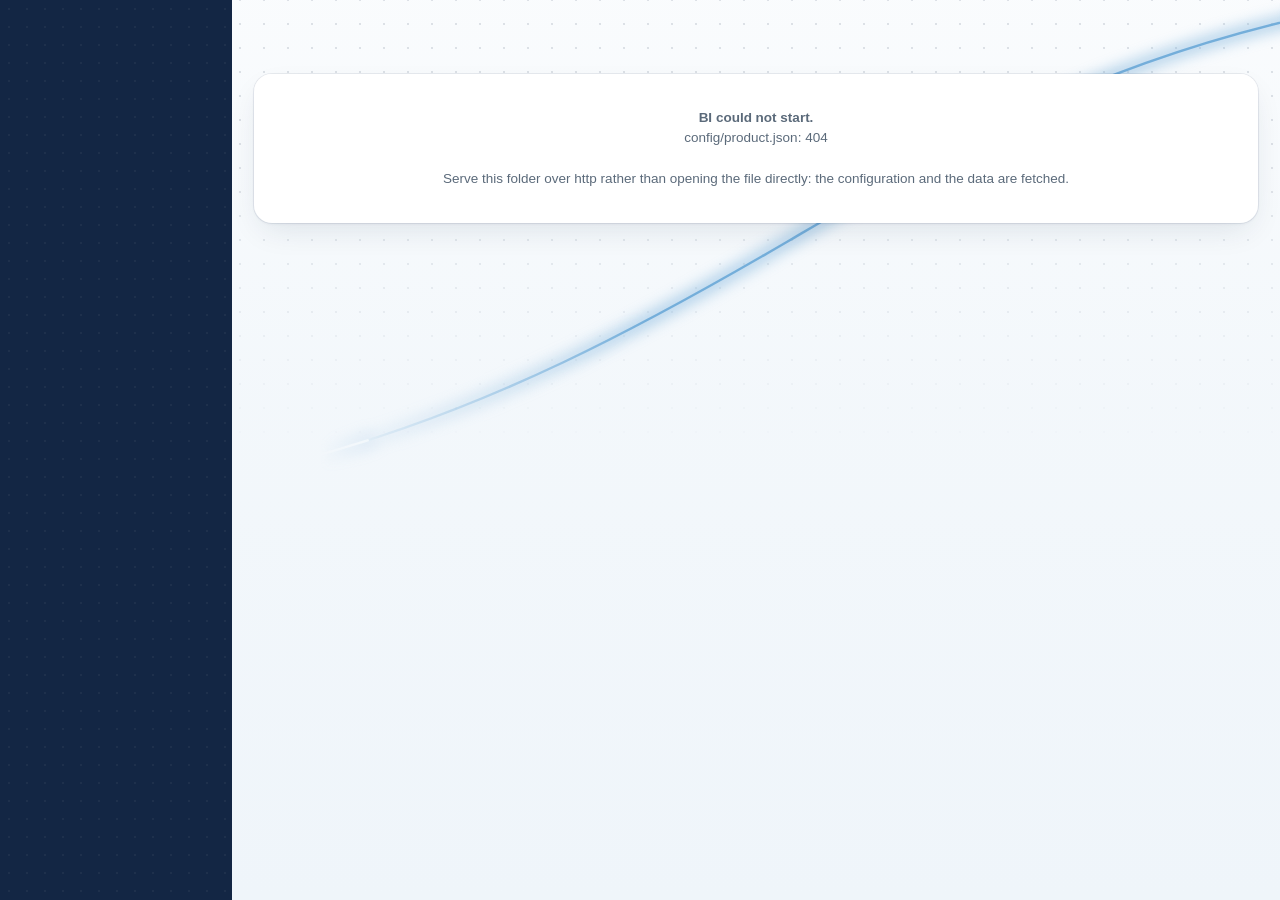
==== commit 60df565d: "Hub: sync from agentic-os 6dd00313" ====
--- a/src/index.html
+++ b/src/index.html
@@ -3,13 +3,14 @@
 <head>
   <meta charset="utf-8">
   <meta name="viewport" content="width=device-width, initial-scale=1">
-  <title>Hub</title>
+  <title>BI</title>
   <meta name="description" content="A configurable financial and operational dashboard: one build, any industry, any software stack, any brand.">
   <link rel="preconnect" href="https://fonts.googleapis.com">
   <link rel="preconnect" href="https://fonts.gstatic.com" crossorigin>
   <link rel="stylesheet" href="hub.css">
   <link rel="stylesheet" href="world.css">
   <link rel="stylesheet" href="calm.css">
+  <link rel="stylesheet" href="bright.css">
   <link rel="icon" href="data:image/svg+xml,%3Csvg xmlns='http://www.w3.org/2000/svg' viewBox='0 0 24 24'%3E%3Crect width='24' height='24' rx='5' fill='%23176599'/%3E%3Cpath d='M7 17V9m5 8V7m5 10v-5' stroke='white' stroke-width='2.2' stroke-linecap='round'/%3E%3C/svg%3E">
 </head>
 <body data-base="">
--- a/src/calm.css
+++ b/src/calm.css
@@ -273,6 +273,7 @@
   font: 500 11.5px/1.2 var(--font-body); letter-spacing: .07em; text-transform: uppercase; color: var(--ink-soft); cursor: pointer; }
 .cm-strip .fig-open:hover { border-color: var(--accent); color: var(--ink); }
 .cm-strip .fig-open span { overflow: hidden; text-overflow: ellipsis; }
+.cm-strip .fig-open svg { flex: none; width: 11px; height: 11px; }
 .cm-fig:has(.cm-fig-go) { padding-bottom: 56px; }
 
 /* two tables side by side inside a fold */
@@ -430,3 +431,13 @@
 .cm-task:has(.cm-hr-face)::before { background: var(--accent); opacity: .55; }
 .cm-task:has(.cm-hr-face) { grid-template-columns: 52px 1fr auto 30px; }
 .cm-hr-two .cm-fold-b { background: var(--paper); padding: 10px; }
+
+/* Tabs on a page that gathers others (tabOf, 2026-11-17): one segmented
+   control under the header, the open view filled, each a real button. */
+.cm-tabs { display: flex; width: fit-content; max-width: 100%; justify-self: start; align-self: flex-start; flex-wrap: wrap; gap: 4px; margin: 4px 0 18px; padding: 4px;
+  border: 1px solid var(--rule); border-radius: 999px; background: var(--paper); }
+.cm-tab { all: unset; cursor: pointer; padding: 7px 16px; border-radius: 999px; font-size: 13.5px; font-weight: 600;
+  color: var(--ink-soft, var(--ink)); transition: background .15s, color .15s; }
+.cm-tab:hover { background: var(--tint); color: var(--ink); }
+.cm-tab:focus-visible { outline: 2px solid var(--accent); outline-offset: 2px; }
+.cm-tab[aria-current="true"] { background: var(--accent-deep); color: #fff; }
--- a/src/bright.css
+++ b/src/bright.css
@@ -0,0 +1,325 @@
+/* The bright look (brand `look: "bright"`, Matt 2026-11-17: the world read
+   "too Matrix movie coded"; the reference was the client's own website, white,
+   photographic and bright). Every rule is scoped to :root[data-look="bright"],
+   so a Hub without the flag is untouched. The light-theme rules swap the navy
+   rail for white and the lit sky for a plain light ground; the hero and the
+   cards apply in both themes. */
+
+/* --- the ground: plain and light, no dot grid, no light trail ------------- */
+:root[data-look="bright"] #deco { display: none; }
+:root[data-look="bright"]:not([data-theme="dark"]) body { background: #F6F8F8; }
+:root[data-look="bright"]:not([data-theme="dark"]) { --rule: #E3E9E9; --rule-soft: #EDF1F1; }
+
+/* --- the rail: white, the full wordmark on top, the open place in the brand tint */
+:root[data-look="bright"]:not([data-theme="dark"]) #rail {
+  background: #fff; color: var(--ink); border-right: 1px solid var(--rule);
+}
+:root[data-look="bright"] #rail::before { display: none; }
+:root[data-look="bright"]:not([data-theme="dark"]) .rail-head { border-bottom-color: var(--rule); }
+:root[data-look="bright"]:not([data-theme="dark"]) .rail-name { color: var(--ink); }
+:root[data-look="bright"]:not([data-theme="dark"]) .rail-sub { color: var(--ink-faint); }
+:root[data-look="bright"]:not([data-theme="dark"]) .rail-mark { box-shadow: none; border: 1px solid var(--rule); }
+:root[data-look="bright"] .rail-head.is-wide { display: grid; gap: 8px; padding: 22px 20px 16px; }
+:root[data-look="bright"] .rail-logo { display: block; width: 100%; max-height: 64px; object-fit: contain; object-position: left center; }
+:root[data-look="bright"][data-theme="dark"] .rail-logo { background: #fff; border-radius: 8px; padding: 8px 10px; }
+:root[data-look="bright"]:not([data-theme="dark"]) .place { color: var(--ink-soft); }
+:root[data-look="bright"]:not([data-theme="dark"]) .place:hover { background: var(--tint); color: var(--ink); }
+:root[data-look="bright"]:not([data-theme="dark"]) .place[aria-current="true"] { background: var(--tint); color: var(--accent-deep); }
+:root[data-look="bright"]:not([data-theme="dark"]) .place-count { color: var(--ink-faint); }
+:root[data-look="bright"]:not([data-theme="dark"]) .place-sub { border-left-color: var(--rule); }
+:root[data-look="bright"]:not([data-theme="dark"]) .sub-tab { color: var(--ink-soft); }
+:root[data-look="bright"]:not([data-theme="dark"]) .sub-tab:hover { background: var(--tint); color: var(--ink); }
+:root[data-look="bright"]:not([data-theme="dark"]) .sub-tab[aria-current="true"] { color: var(--accent-deep); background: none; }
+:root[data-look="bright"]:not([data-theme="dark"]) .sub-tab[aria-current="true"]::before { background: var(--accent); }
+:root[data-look="bright"]:not([data-theme="dark"]) .rail-places::-webkit-scrollbar-thumb { background: var(--rule); }
+:root[data-look="bright"]:not([data-theme="dark"]) .rail-foot { border-top-color: var(--rule); color: var(--ink-faint); }
+:root[data-look="bright"]:not([data-theme="dark"]) .rail-foot b { color: var(--ink); }
+:root[data-look="bright"]:not([data-theme="dark"]) .rail-switch { background: #fff; color: var(--ink-soft); border-color: var(--rule); }
+:root[data-look="bright"]:not([data-theme="dark"]) .rail-switch:hover { background: var(--tint); color: var(--ink); }
+
+/* --- surfaces: white cards with a soft lift and rounded corners ----------- */
+:root[data-look="bright"] .cm-card,
+:root[data-look="bright"] .cm-figs,
+:root[data-look="bright"] .cm-strip .strip {
+  border-radius: 12px; border-color: var(--rule);
+  box-shadow: 0 1px 2px rgba(16, 40, 40, .04), 0 8px 24px -12px rgba(16, 40, 40, .12);
+}
+:root[data-look="bright"] .cm-figs { overflow: hidden; }
+:root[data-look="bright"] .cm-head::after { border-top-width: 0; border-bottom: 0; height: 3px; width: 56px; right: auto;
+  background: var(--accent-lift); border-radius: 2px; opacity: 1; }
+:root[data-look="bright"] .cm-v,
+:root[data-look="bright"] .cm-strip .strip-value { color: var(--accent); }
+:root[data-look="bright"] .cm-h2 { letter-spacing: -.005em; }
+:root[data-look="bright"] .btn.primary { border-radius: 999px; }
+
+/* --- the hero: the client's photograph, the head over it, the figures as
+   cards across its foot (their website's own composition) ----------------- */
+:root[data-look="bright"] .bx-hero {
+  position: relative; border-radius: 16px; overflow: hidden;
+  background-size: cover; background-position: center 40%;
+  padding: 72px 36px 96px; min-height: 300px; display: grid; align-content: end;
+}
+:root[data-look="bright"] .bx-hero::before {
+  content: ""; position: absolute; inset: 0;
+  background: linear-gradient(90deg, rgba(10, 22, 24, .58) 0%, rgba(10, 22, 24, .22) 55%, rgba(10, 22, 24, 0) 80%),
+    linear-gradient(180deg, rgba(10, 22, 24, .10) 0%, rgba(10, 22, 24, .28) 45%, rgba(10, 22, 24, .66) 100%);
+}
+:root[data-look="bright"] .bx-hero .cm-head { position: relative; padding-bottom: 0; }
+:root[data-look="bright"] .bx-hero .cm-head::after { display: none; }
+:root[data-look="bright"] .bx-hero .cm-h1 { color: #fff; font-size: clamp(32px, 4vw, 48px); text-shadow: 0 2px 18px rgba(0, 0, 0, .35); }
+:root[data-look="bright"] .bx-hero .cm-line { color: rgba(255, 255, 255, .94); font-size: 17px; }
+:root[data-look="bright"] .bx-hero .cm-line b { color: #fff; }
+:root[data-look="bright"] .bx-hero .cm-eyebrow,
+:root[data-look="bright"] .bx-hero .cm-stamp,
+:root[data-look="bright"] .bx-hero .cm-src { color: rgba(255, 255, 255, .82); }
+:root[data-look="bright"] .bx-hero .cm-mark { background: #fff; border-radius: 12px; padding: 6px; width: 64px; height: 64px; }
+:root[data-look="bright"] .cm-strip.bx-over { margin: -72px 24px 0; position: relative; z-index: 2; }
+:root[data-look="bright"] .cm-strip.bx-over .strip { background: var(--paper); }
+
+@media (max-width: 760px) {
+  :root[data-look="bright"] .bx-hero { padding: 48px 20px 80px; }
+  :root[data-look="bright"] .cm-strip.bx-over { margin: -56px 10px 0; }
+}
+@media print {
+  :root[data-look="bright"] .bx-hero { background-image: none !important; padding: 0; min-height: 0; }
+  :root[data-look="bright"] .bx-hero::before { display: none; }
+  :root[data-look="bright"] .bx-hero .cm-h1, :root[data-look="bright"] .bx-hero .cm-line { color: #000; text-shadow: none; }
+  :root[data-look="bright"] .cm-strip.bx-over { margin: 0; }
+}
+
+/* --- refinement (Matt: *"i also dont want it to look cheap and ai ... detailed
+   and intricate but not old school computer coder"*). Detail lives in
+   material and type, not in effects: a paper grain and a brand wash on the
+   ground, hairlines with layered soft shadows, quiet small-caps labels, tiled
+   section numbers, an accent bar on the open place, a glass greeting. ----- */
+:root[data-look="bright"]:not([data-theme="dark"]) body {
+  background:
+    radial-gradient(1200px 520px at 78% -8%, color-mix(in srgb, var(--accent-lift) 14%, transparent), transparent 70%),
+    radial-gradient(900px 420px at 8% -10%, color-mix(in srgb, var(--accent) 7%, transparent), transparent 70%),
+    color-mix(in srgb, var(--accent) 2.5%, #F5F6F4);
+  background-attachment: fixed;
+}
+:root[data-look="bright"]:not([data-theme="dark"]) body::after {
+  content: ""; position: fixed; inset: 0; pointer-events: none; z-index: 0; opacity: .5; mix-blend-mode: multiply;
+  background-image: url("data:image/svg+xml,%3Csvg xmlns='http://www.w3.org/2000/svg' width='160' height='160'%3E%3Cfilter id='n'%3E%3CfeTurbulence type='fractalNoise' baseFrequency='.9' numOctaves='2' stitchTiles='stitch'/%3E%3CfeColorMatrix values='0 0 0 0 0 0 0 0 0 0 0 0 0 0 0 0 0 0 .05 0'/%3E%3C/filter%3E%3Crect width='160' height='160' filter='url(%23n)'/%3E%3C/svg%3E");
+}
+:root[data-look="bright"] #shell { position: relative; z-index: 1; }
+
+/* surfaces: a hairline, an inner highlight and two soft shadows, never a heavy drop */
+:root[data-look="bright"] .cm-card,
+:root[data-look="bright"] .cm-figs,
+:root[data-look="bright"] .cm-strip .strip {
+  border: 1px solid color-mix(in srgb, var(--ink) 8%, transparent); border-radius: 14px;
+  box-shadow: inset 0 1px 0 rgba(255, 255, 255, .7), 0 1px 1px rgba(16, 32, 32, .04),
+    0 2px 4px -2px rgba(16, 32, 32, .06), 0 18px 40px -24px rgba(16, 32, 32, .22);
+}
+:root[data-look="bright"] .cm-strip .strip { overflow: hidden; background: color-mix(in srgb, var(--ink) 7%, transparent); }
+
+/* figure labels: quiet small caps with a brand tick, no outlined pills */
+:root[data-look="bright"] .cm-strip .fig-open {
+  border-color: transparent; background: none; padding: 2px 6px 2px 0; margin: 0;
+  font: 600 10.5px/1.2 var(--font-body); letter-spacing: .11em; color: var(--ink-soft);
+}
+:root[data-look="bright"] .cm-strip .fig-open:hover { color: var(--accent-deep); border-color: transparent; }
+:root[data-look="bright"] .cm-strip .fig-open::before {
+  content: ""; width: 6px; height: 6px; border-radius: 2px; background: var(--accent-lift); flex: none;
+}
+:root[data-look="bright"] .cm-strip .strip-item { position: relative; padding: 22px 22px 20px; }
+:root[data-look="bright"] .cm-strip .strip-value { color: var(--accent-deep); letter-spacing: -.02em; font-variant-numeric: tabular-nums lining-nums; }
+:root[data-look="bright"] .cm-strip .strip-value .u { color: color-mix(in srgb, var(--accent-deep) 55%, var(--paper)); }
+:root[data-look="bright"] .cm-strip .strip-item + .strip-item::before {
+  display: block; content: ""; position: absolute; left: 0; top: 22px; bottom: 22px; width: 1px;
+  background: color-mix(in srgb, var(--ink) 7%, transparent);
+}
+:root[data-look="bright"] .cm-strip .strip { gap: 0; background: var(--paper); }
+:root[data-look="bright"] .cm-eyebrow { letter-spacing: .11em; font-weight: 600; font-size: 10.5px; }
+
+/* section numbers as small tiles, a hairline under the head with a brand segment */
+:root[data-look="bright"] .cm-h2::before {
+  display: inline-grid; place-items: center; width: 26px; height: 26px; border-radius: 7px; margin-right: 12px;
+  vertical-align: 3px; font-size: 10.5px; letter-spacing: .02em;
+  background: linear-gradient(180deg, var(--tint), color-mix(in srgb, var(--tint) 60%, var(--paper)));
+  color: var(--accent-deep); box-shadow: inset 0 0 0 1px color-mix(in srgb, var(--accent) 16%, transparent);
+}
+:root[data-look="bright"] .cm-sec-head {
+  border-bottom: 0;
+  background: linear-gradient(90deg, var(--accent-lift) 0 48px, color-mix(in srgb, var(--ink) 8%, transparent) 48px) bottom / 100% 1px no-repeat;
+}
+
+/* the rows and doors: rounded, lift a hair on hover */
+:root[data-look="bright"] .cm-task { border-radius: 10px; border: 1px solid color-mix(in srgb, var(--ink) 7%, transparent); margin-bottom: 8px;
+  transition: transform .18s ease, box-shadow .18s ease, border-color .18s ease; background: var(--paper); }
+:root[data-look="bright"] .cm-task:hover { transform: translateY(-1px); border-color: color-mix(in srgb, var(--accent) 30%, transparent);
+  box-shadow: 0 10px 24px -16px rgba(16, 32, 32, .3); }
+:root[data-look="bright"] .cm-doors { gap: 12px; background: none; border: 0; }
+:root[data-look="bright"] .cm-door { border-radius: 12px; border: 1px solid color-mix(in srgb, var(--ink) 7%, transparent);
+  transition: transform .18s ease, box-shadow .18s ease, border-color .18s ease; }
+:root[data-look="bright"] .cm-door:hover { transform: translateY(-2px); border-color: color-mix(in srgb, var(--accent) 30%, transparent);
+  box-shadow: 0 14px 30px -18px rgba(16, 32, 32, .32); background: var(--paper); }
+:root[data-look="bright"] .cm-door .i { background: linear-gradient(140deg, var(--tint), color-mix(in srgb, var(--accent-lift) 22%, var(--paper)));
+  box-shadow: inset 0 0 0 1px color-mix(in srgb, var(--accent) 14%, transparent); }
+
+/* the rail: the open place carries an accent bar, the foot a faint brand wash */
+:root[data-look="bright"]:not([data-theme="dark"]) .place[aria-current="true"] { position: relative; }
+:root[data-look="bright"]:not([data-theme="dark"]) .place[aria-current="true"]::before {
+  content: ""; position: absolute; left: -10px; top: 8px; bottom: 8px; width: 3px; border-radius: 0 3px 3px 0; background: var(--accent);
+}
+:root[data-look="bright"]:not([data-theme="dark"]) #rail {
+  background: linear-gradient(180deg, #fff 60%, color-mix(in srgb, var(--tint) 70%, #fff) 100%);
+  box-shadow: 1px 0 0 color-mix(in srgb, var(--ink) 6%, transparent), 8px 0 30px -24px rgba(16, 32, 32, .25);
+  border-right: 0;
+}
+
+/* the hero: a glass greeting, a finer frame */
+:root[data-look="bright"] .bx-hero { box-shadow: 0 30px 60px -40px rgba(10, 22, 24, .55); }
+:root[data-look="bright"] .bx-hero::after { content: ""; position: absolute; inset: 0; border-radius: inherit; pointer-events: none;
+  box-shadow: inset 0 0 0 1px rgba(255, 255, 255, .14); }
+:root[data-look="bright"] .bx-hero .cm-eyebrow {
+  justify-self: start; padding: 5px 10px; border-radius: 999px; color: #fff;
+  background: rgba(255, 255, 255, .14); border: 1px solid rgba(255, 255, 255, .22);
+  -webkit-backdrop-filter: blur(8px); backdrop-filter: blur(8px);
+}
+@media (prefers-reduced-motion: reduce) {
+  :root[data-look="bright"] .cm-task, :root[data-look="bright"] .cm-door { transition: none; }
+}
+@media print { :root[data-look="bright"] body::after { display: none; } }
+:root[data-look="bright"] .cm-task { grid-template-columns: 128px 1fr auto 20px; }
+@media (max-width: 760px) { :root[data-look="bright"] .cm-task { grid-template-columns: 1fr auto; } }
+
+/* --- the structural pass (Matt: *"i dont think you changed much at all"*): the
+   refinement above was hairlines and shadows, invisible at arm's length. These
+   change the shapes. ------------------------------------------------------- */
+
+/* figures: four floating cards, each with an icon tile, a big figure and its line */
+:root[data-look="bright"] .cm-strip .strip { gap: 16px; background: none; border: 0; box-shadow: none; overflow: visible; border-radius: 0; }
+:root[data-look="bright"] .cm-strip .strip-item {
+  background: var(--paper); border-radius: 16px; padding: 20px 22px 18px;
+  border: 1px solid color-mix(in srgb, var(--ink) 8%, transparent);
+  box-shadow: inset 0 1px 0 rgba(255, 255, 255, .8), 0 2px 6px -2px rgba(16, 32, 32, .08), 0 22px 44px -26px rgba(16, 32, 32, .32);
+  display: grid; grid-template-columns: auto 1fr; column-gap: 12px; align-items: center;
+}
+:root[data-look="bright"] .cm-strip .strip-item + .strip-item::before { display: none; }
+:root[data-look="bright"] .cm-strip .strip-item > :not(.strip-ico):not(.strip-label):not(.fig-menu) { grid-column: 1 / -1; }
+:root[data-look="bright"] .strip-ico {
+  width: 40px; height: 40px; border-radius: 12px; display: grid; place-items: center; color: #fff;
+  background: linear-gradient(145deg, var(--accent-lift), var(--accent-deep));
+  box-shadow: 0 8px 18px -10px var(--accent), inset 0 1px 0 rgba(255, 255, 255, .3);
+}
+:root[data-look="bright"] .strip-ico svg { width: 19px; height: 19px; }
+:root[data-look="bright"] .cm-strip .strip-value { font-size: clamp(32px, 3vw, 42px); margin-top: 14px; }
+:root[data-look="bright"] .cm-strip .strip-item svg.spark, :root[data-look="bright"] .cm-strip .strip-item .spark { grid-column: 1 / -1; }
+
+/* "Where to go" as the brand band their own website runs under its hero */
+:root[data-look="bright"] .cm-card.bx-band {
+  background: linear-gradient(135deg, var(--accent-deep), var(--accent) 55%, var(--accent-lift));
+  border: 0; color: #fff; overflow: hidden;
+}
+:root[data-look="bright"] .cm-card.bx-band .cm-h2, :root[data-look="bright"] .cm-card.bx-band .cm-note { color: #fff; }
+:root[data-look="bright"] .cm-card.bx-band .cm-note { opacity: .82; }
+:root[data-look="bright"] .cm-card.bx-band .cm-h2::before { background: rgba(255, 255, 255, .16); color: #fff; box-shadow: inset 0 0 0 1px rgba(255, 255, 255, .25); }
+:root[data-look="bright"] .cm-card.bx-band .cm-sec-head {
+  background: linear-gradient(90deg, #fff 0 48px, rgba(255, 255, 255, .22) 48px) bottom / 100% 1px no-repeat;
+}
+:root[data-look="bright"] .cm-card.bx-band .cm-door {
+  background: rgba(255, 255, 255, .1); border-color: rgba(255, 255, 255, .22); color: #fff;
+  -webkit-backdrop-filter: blur(6px); backdrop-filter: blur(6px);
+}
+:root[data-look="bright"] .cm-card.bx-band .cm-door:hover { background: rgba(255, 255, 255, .2); border-color: rgba(255, 255, 255, .5); }
+:root[data-look="bright"] .cm-card.bx-band .cm-door b { color: #fff; font-size: 15px; }
+:root[data-look="bright"] .cm-card.bx-band .cm-door span:last-child { color: rgba(255, 255, 255, .8); }
+:root[data-look="bright"] .cm-card.bx-band .cm-door .i { background: #fff; color: var(--accent-deep); width: 38px; height: 38px; border-radius: 11px; box-shadow: none; }
+:root[data-look="bright"] .cm-card.bx-band .cm-door svg { color: inherit; }
+
+/* contour lines in each section's corner: detail you find, not decoration you notice first */
+:root[data-look="bright"] .cm-card:not(.bx-band)::after {
+  content: ""; position: absolute; right: 0; top: 0; width: 360px; height: 200px; pointer-events: none; border-top-right-radius: 14px;
+  opacity: .5; background: var(--accent);
+  -webkit-mask: url("data:image/svg+xml,%3Csvg xmlns='http://www.w3.org/2000/svg' viewBox='0 0 360 200' fill='none' stroke='%23000' stroke-width='1'%3E%3Cpath d='M360 8c-60 6-92 34-150 30S120 8 70 20 0 60 0 60' opacity='.22'/%3E%3Cpath d='M360 30c-54 4-90 36-146 34S126 34 80 44 10 84 10 84' opacity='.18'/%3E%3Cpath d='M360 54c-50 2-86 38-140 38S134 62 92 70 26 106 26 106' opacity='.15'/%3E%3Cpath d='M360 80c-44 0-80 38-132 40S144 92 106 98 46 128 46 128' opacity='.12'/%3E%3Cpath d='M360 108c-38-2-72 38-120 42S156 124 122 128 70 150 70 150' opacity='.09'/%3E%3Cpath d='M360 138c-32-4-62 36-104 42S170 158 142 160 98 174 98 174' opacity='.06'/%3E%3C/svg%3E") top right / 360px 200px no-repeat;
+  mask: url("data:image/svg+xml,%3Csvg xmlns='http://www.w3.org/2000/svg' viewBox='0 0 360 200' fill='none' stroke='%23000' stroke-width='1'%3E%3Cpath d='M360 8c-60 6-92 34-150 30S120 8 70 20 0 60 0 60' opacity='.22'/%3E%3Cpath d='M360 30c-54 4-90 36-146 34S126 34 80 44 10 84 10 84' opacity='.18'/%3E%3Cpath d='M360 54c-50 2-86 38-140 38S134 62 92 70 26 106 26 106' opacity='.15'/%3E%3Cpath d='M360 80c-44 0-80 38-132 40S144 92 106 98 46 128 46 128' opacity='.12'/%3E%3Cpath d='M360 108c-38-2-72 38-120 42S156 124 122 128 70 150 70 150' opacity='.09'/%3E%3Cpath d='M360 138c-32-4-62 36-104 42S170 158 142 160 98 174 98 174' opacity='.06'/%3E%3C/svg%3E") top right / 360px 200px no-repeat;
+}
+:root[data-look="bright"] .cm-card > * { position: relative; z-index: 1; }
+:root[data-look="bright"] .cm-card.bx-band::after {
+  content: ""; position: absolute; right: -60px; bottom: -80px; width: 340px; height: 340px; border-radius: 50%;
+  border: 48px solid rgba(255, 255, 255, .07); pointer-events: none;
+}
+
+/* owners as initials, the way a modern team tool shows people */
+:root[data-look="bright"] .cm-task .o { display: inline-flex; align-items: center; gap: 9px; }
+:root[data-look="bright"] .cm-task .av {
+  font-style: normal; width: 28px; height: 28px; border-radius: 50%; display: grid; place-items: center;
+  font: 600 11px/1 var(--font-body); color: var(--accent-deep); background: var(--tint);
+  box-shadow: inset 0 0 0 1px color-mix(in srgb, var(--accent) 22%, transparent);
+}
+:root[data-look="bright"] .cm-task::before { width: 4px; top: 12px; bottom: 12px; }
+
+/* the rail's icons sit in tiles; the open place fills its tile */
+:root[data-look="bright"]:not([data-theme="dark"]) .place-ico {
+  width: 30px; height: 30px; flex: 0 0 30px; display: grid; place-items: center; border-radius: 9px; opacity: 1;
+  background: color-mix(in srgb, var(--ink) 4%, transparent); color: var(--ink-soft);
+}
+:root[data-look="bright"]:not([data-theme="dark"]) .place-ico svg { width: 16px; height: 16px; }
+:root[data-look="bright"]:not([data-theme="dark"]) .place { padding: 6px 10px; }
+:root[data-look="bright"]:not([data-theme="dark"]) .place[aria-current="true"] { background: transparent; }
+:root[data-look="bright"]:not([data-theme="dark"]) .place[aria-current="true"] .place-ico {
+  background: linear-gradient(145deg, var(--accent-lift), var(--accent-deep)); color: #fff;
+  box-shadow: 0 6px 14px -8px var(--accent);
+}
+:root[data-look="bright"]:not([data-theme="dark"]) .place[aria-current="true"]::before { display: none; }
+
+/* charts: rounded bars */
+:root[data-look="bright"] .cm-card svg rect:not(.hit) { rx: 4px; }
+
+@media (max-width: 760px) {
+  :root[data-look="bright"] .cm-strip .strip { grid-template-columns: 1fr 1fr; gap: 10px; }
+}
+:root[data-look="bright"] .cm-strip.bx-over .strip { background: none; }
+:root[data-look="bright"] .cm-card.bx-band .cm-door::after { color: #fff; border-color: rgba(255, 255, 255, .45); background: rgba(255, 255, 255, .12); }
+:root[data-look="bright"] .cm-card.bx-band .cm-door:hover::after { background: #fff; color: var(--accent-deep); }
+
+/* the band's watermark is the client's own mark (Matt, on Belton's band: "that watermark design should be the
+   school logo"), a white silhouette at a whisper, cropped by the band's edge */
+:root[data-look="bright"] .cm-card.bx-band.has-wm::after {
+  border: 0; border-radius: 0; width: 380px; height: 380px; right: -70px; bottom: -110px; top: auto;
+  background: var(--wm) center / contain no-repeat; opacity: .13; transform: rotate(-8deg);
+}
+:root[data-look="bright"] .cm-card.bx-band.has-wm::after { width: 300px; height: 300px; right: -40px; top: -95px; bottom: auto; opacity: .15; }
+
+/* the book as tiles */
+:root[data-look="bright"] .book-tiles { display: grid; grid-template-columns: repeat(auto-fill, minmax(118px, 1fr)); gap: 10px; }
+:root[data-look="bright"] .bt {
+  display: grid; gap: 6px; padding: 12px 12px 11px; border-radius: 12px; cursor: pointer; background: var(--paper);
+  border: 1px solid color-mix(in srgb, var(--ink) 8%, transparent); transition: transform .16s ease, border-color .16s ease, box-shadow .16s ease;
+}
+:root[data-look="bright"] .bt:hover { transform: translateY(-1px); border-color: color-mix(in srgb, var(--accent) 35%, transparent); box-shadow: 0 10px 22px -16px rgba(16, 32, 32, .35); }
+:root[data-look="bright"] .bt:focus-visible { outline: 2px solid var(--accent); outline-offset: 2px; }
+:root[data-look="bright"] .bt-n { font-size: 12.5px; font-weight: 600; color: var(--ink); white-space: nowrap; overflow: hidden; text-overflow: ellipsis; }
+:root[data-look="bright"] .bt-v { font: 600 24px/1 var(--font-display); color: var(--accent-deep); font-variant-numeric: tabular-nums; }
+:root[data-look="bright"] .bt-bar { height: 6px; border-radius: 3px; background: color-mix(in srgb, var(--ink) 7%, transparent); overflow: hidden; }
+:root[data-look="bright"] .bt-bar i { display: block; height: 100%; border-radius: 3px; background: linear-gradient(90deg, var(--accent), var(--accent-lift)); }
+:root[data-look="bright"] .bt-s { font-size: 11.5px; color: var(--ink-faint); font-variant-numeric: tabular-nums; }
+:root[data-look="bright"] .bt-s em { font-style: normal; }
+:root[data-look="bright"] .bt.bad { background: color-mix(in srgb, var(--bad) 5%, var(--paper)); border-color: color-mix(in srgb, var(--bad) 28%, transparent); }
+:root[data-look="bright"] .bt.bad .bt-v { color: var(--bad); }
+:root[data-look="bright"] .bt.bad .bt-bar i { background: var(--bad); }
+:root[data-look="bright"] .bt.warn .bt-v { color: var(--warn); }
+:root[data-look="bright"] .bt.warn .bt-bar i { background: var(--warn); }
+:root[data-look="bright"] .bt.warn { border-color: color-mix(in srgb, var(--warn) 30%, transparent); }
+
+/* the economic development overview: one figure, one picture, a way in */
+.ed-fig { display: flex; flex-wrap: wrap; align-items: baseline; gap: 4px 10px; margin-bottom: 6px; }
+.ed-fig b { font: 600 clamp(28px, 2.6vw, 34px)/1 var(--font-display); color: var(--accent-deep); letter-spacing: -.02em; font-variant-numeric: tabular-nums; }
+.ed-fig > span { font-size: 13px; color: var(--ink-soft); }
+.ed-d { font-size: 12px; font-weight: 600; padding: 3px 8px; border-radius: 999px; }
+.ed-d.up { color: var(--good); background: color-mix(in srgb, var(--good) 11%, transparent); }
+.ed-d.down { color: var(--bad); background: color-mix(in srgb, var(--bad) 10%, transparent); }
+.ed-list { display: grid; gap: 6px; margin-top: 6px; }
+.ed-row { display: flex; justify-content: space-between; align-items: center; gap: 12px; padding: 10px 12px; border-radius: 10px; cursor: pointer;
+  border: 1px solid color-mix(in srgb, var(--ink) 7%, transparent); font-variant-numeric: tabular-nums; }
+.ed-row:hover { border-color: color-mix(in srgb, var(--accent) 30%, transparent); background: var(--tint); }
+.ed-row b { font-weight: 600; font-size: 13.5px; color: var(--ink); }
+.ed-row em { font-style: normal; font-size: 11.5px; color: var(--ink-faint); margin-left: 8px; }
+.ed-row > span:last-child { font-weight: 600; color: var(--accent-deep); }
+.ed-facts { display: grid; grid-template-columns: repeat(auto-fill, minmax(170px, 1fr)); gap: 12px; }
+.ed-facts > div { display: grid; gap: 4px; padding: 14px 16px; border-radius: 12px; background: var(--tint); }
+.ed-facts b { font: 600 26px/1 var(--font-display); color: var(--accent-deep); }
+.ed-facts span { font-size: 12.5px; color: var(--ink-soft); }
